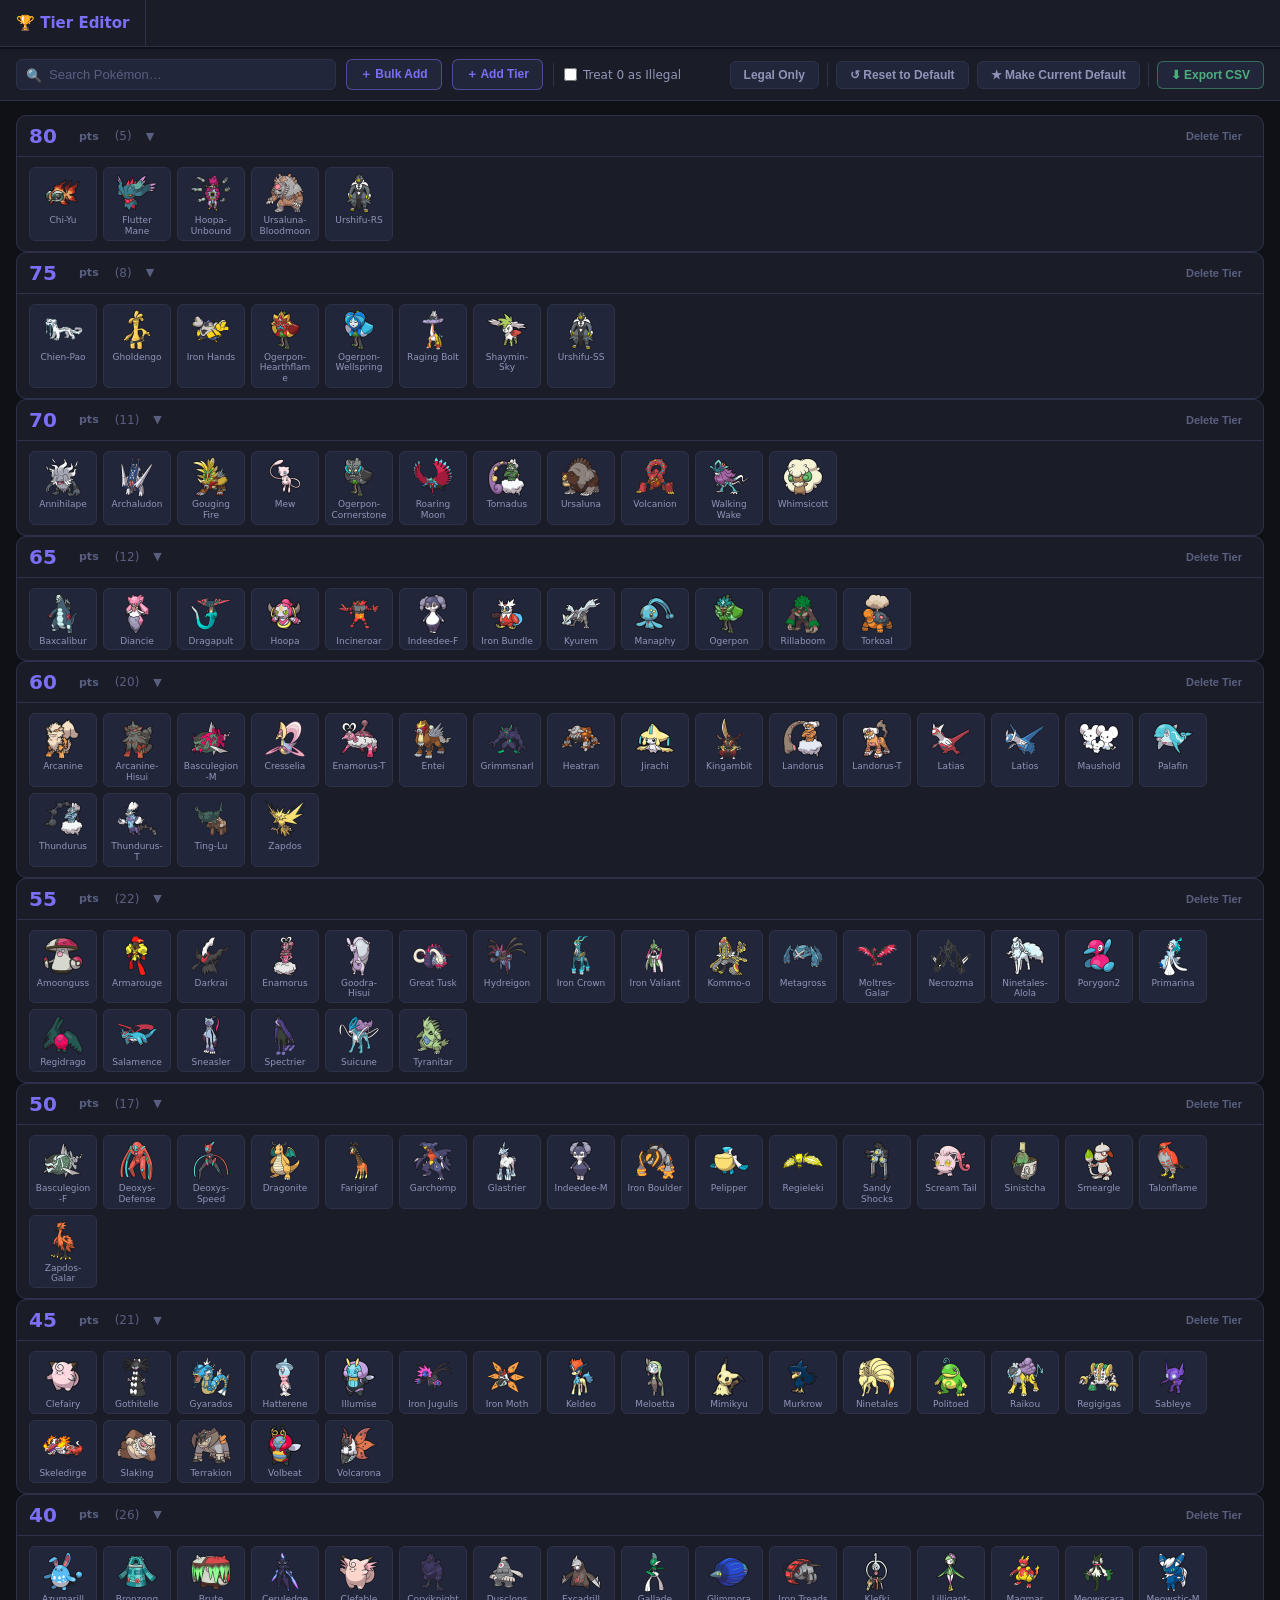
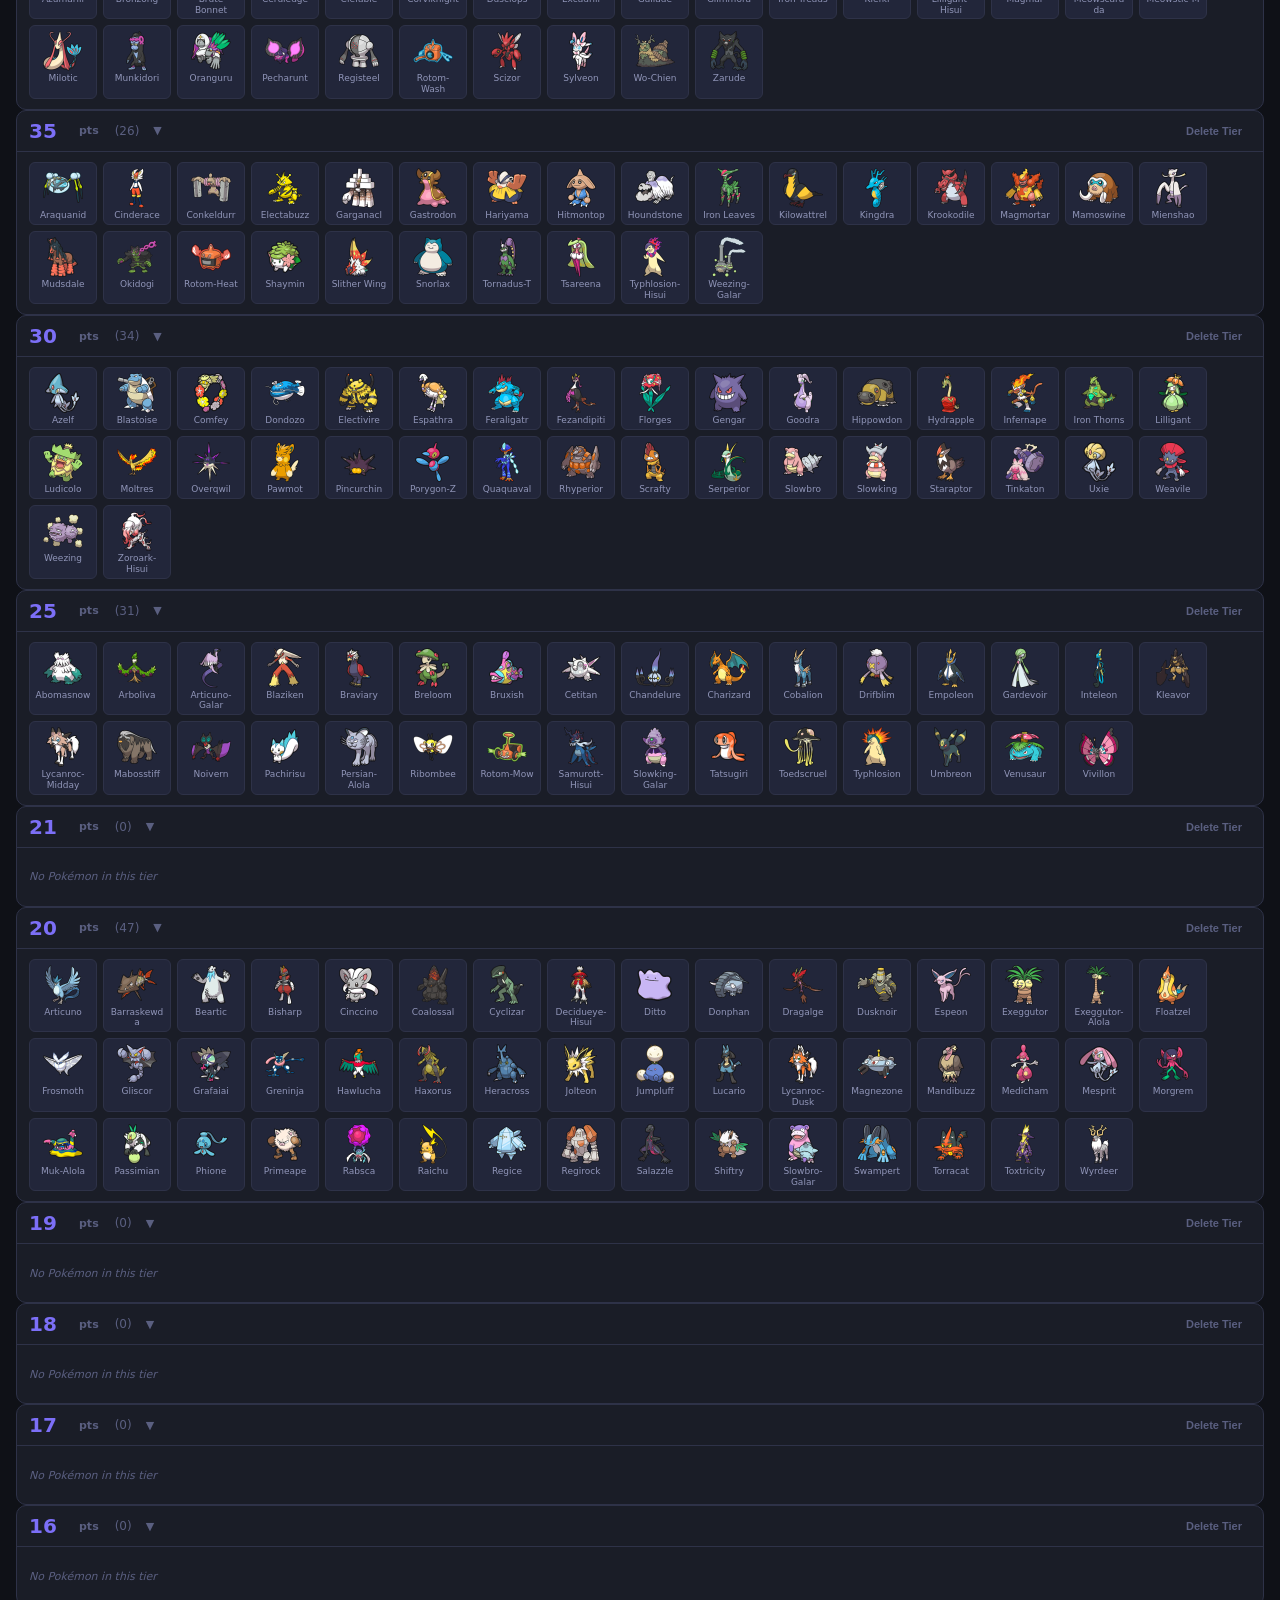
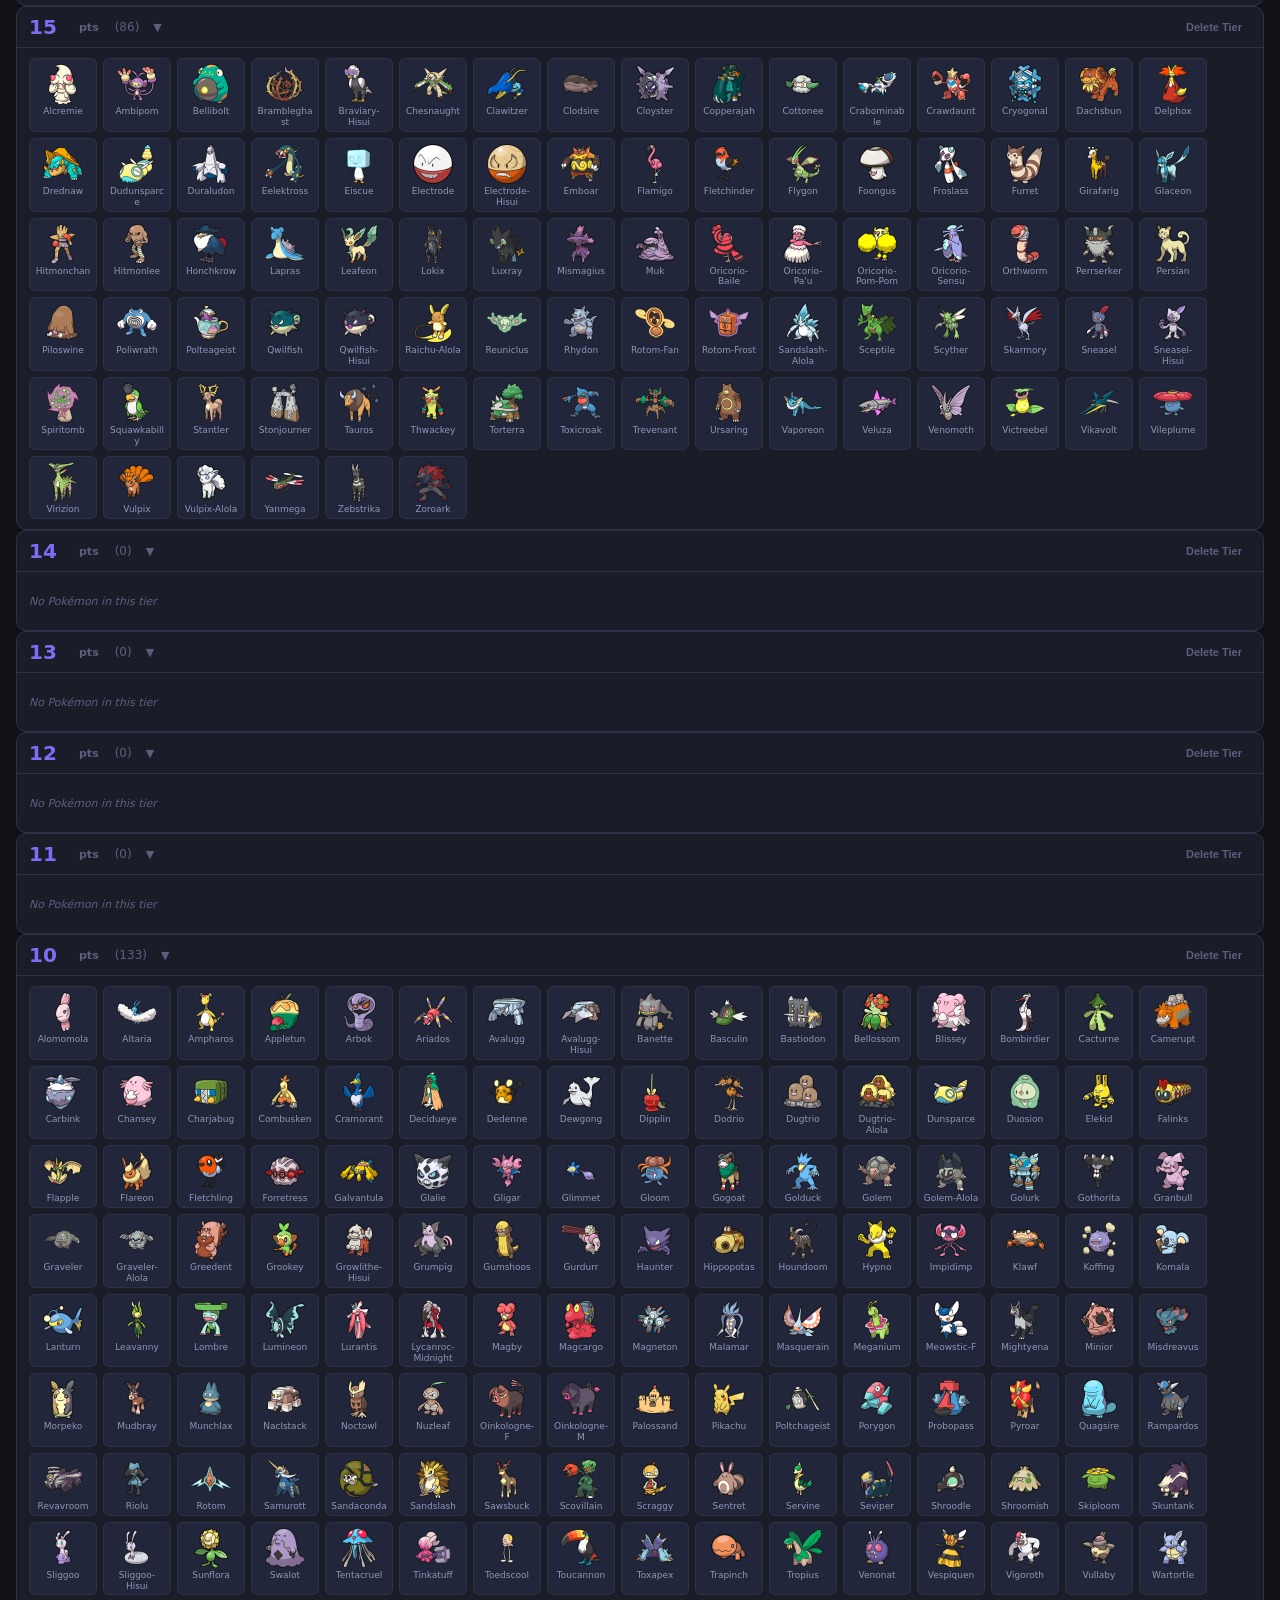
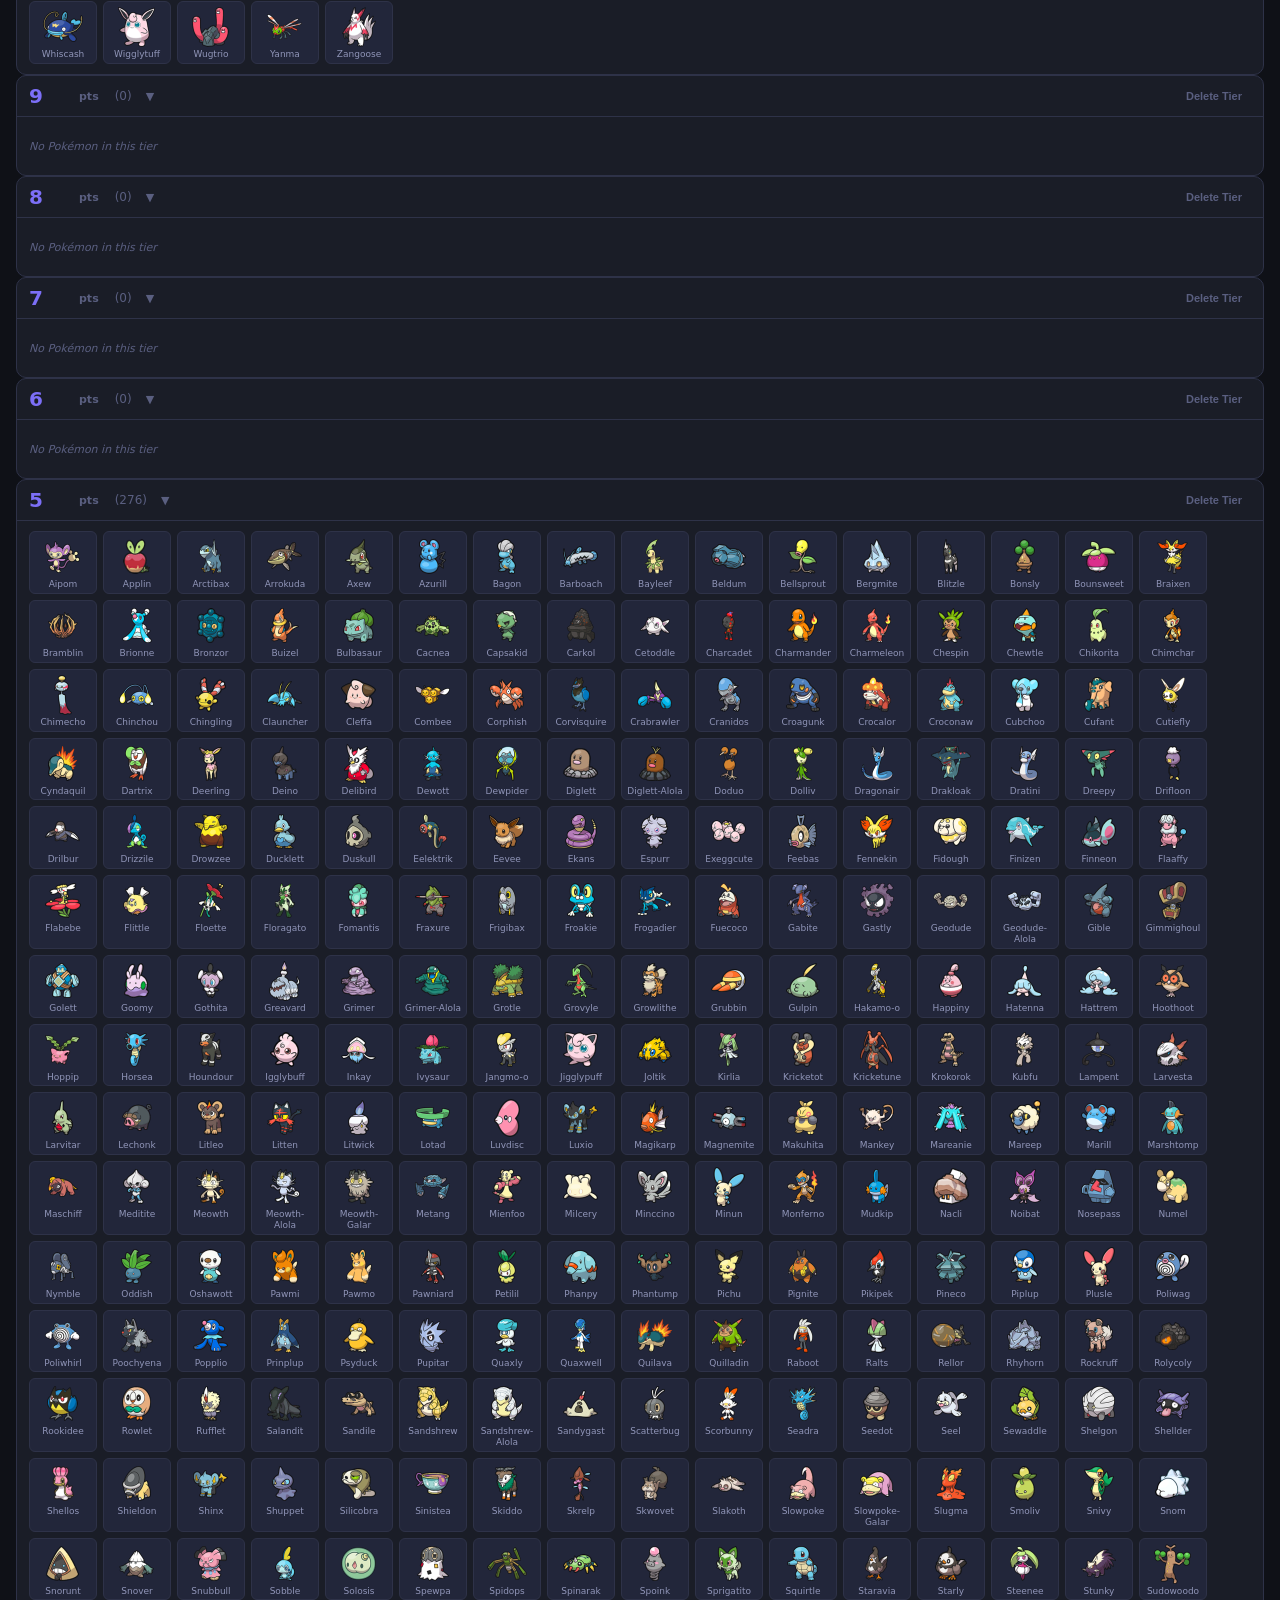
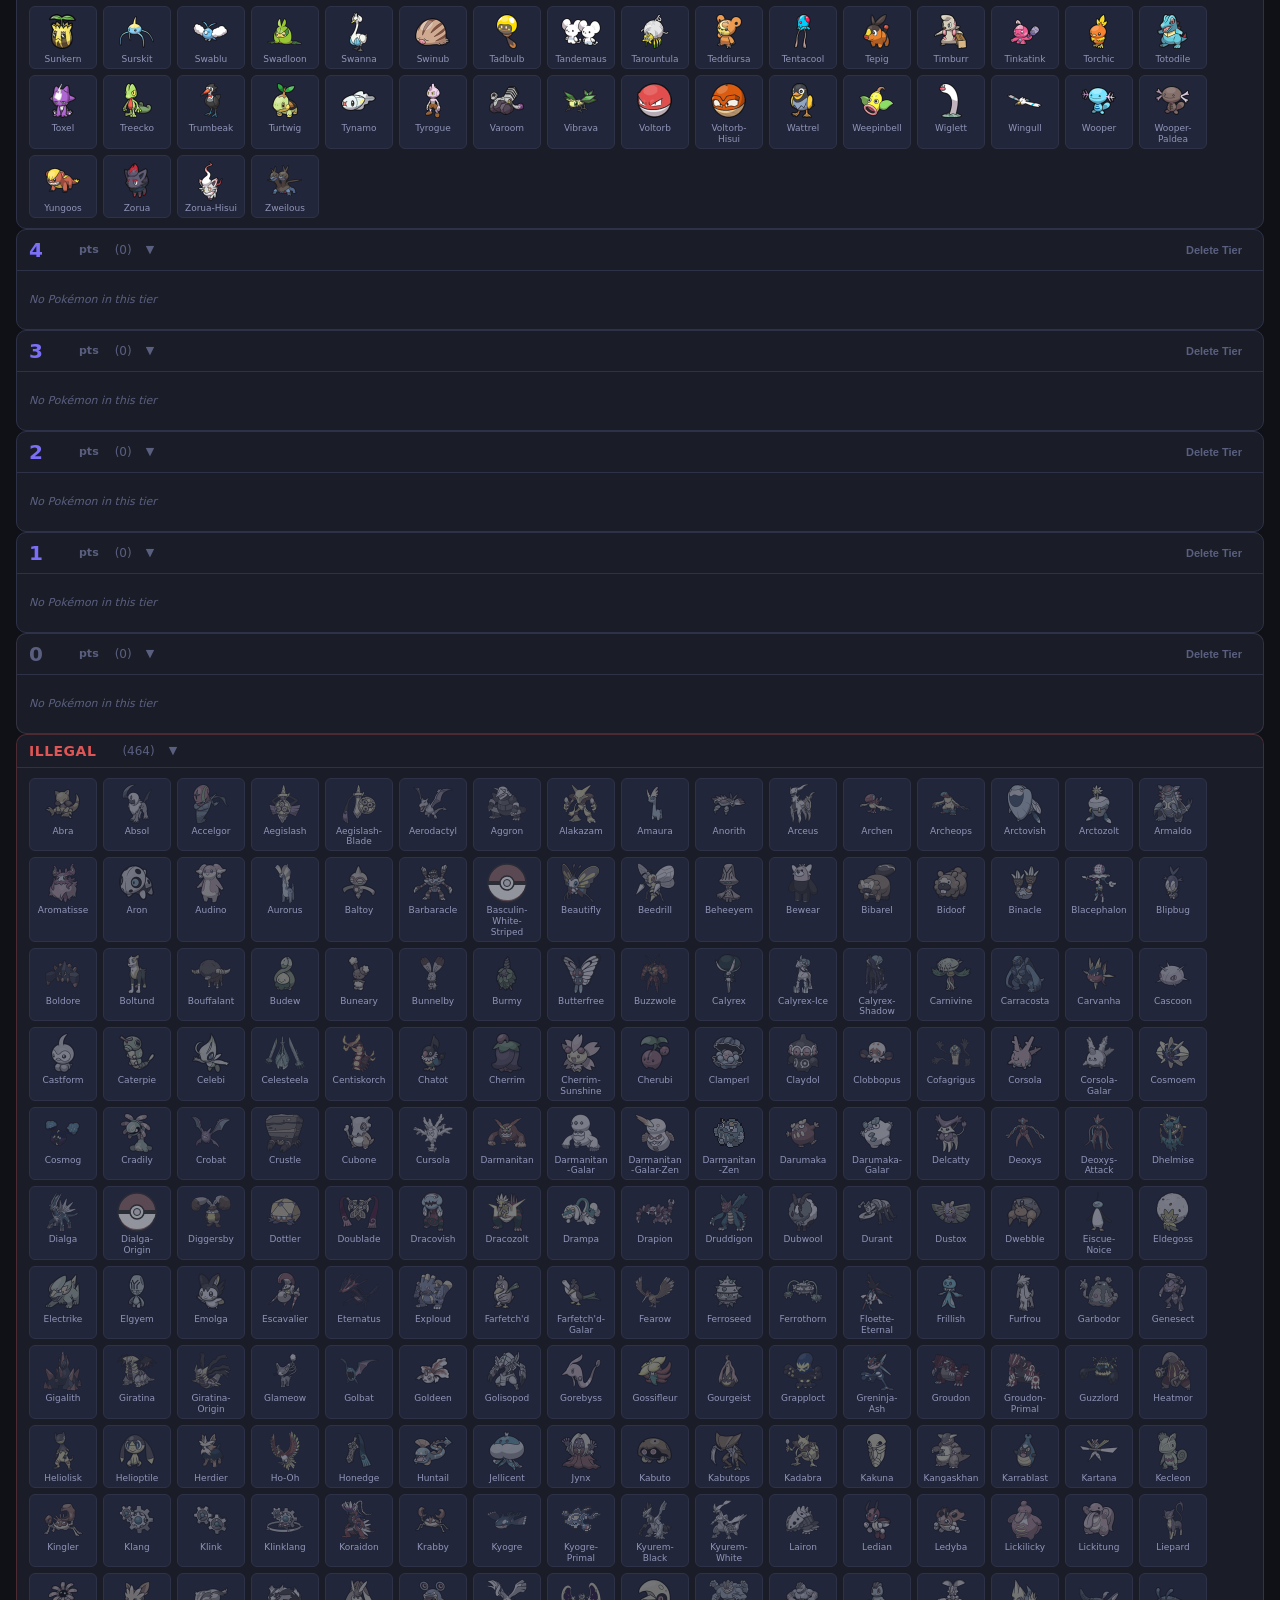
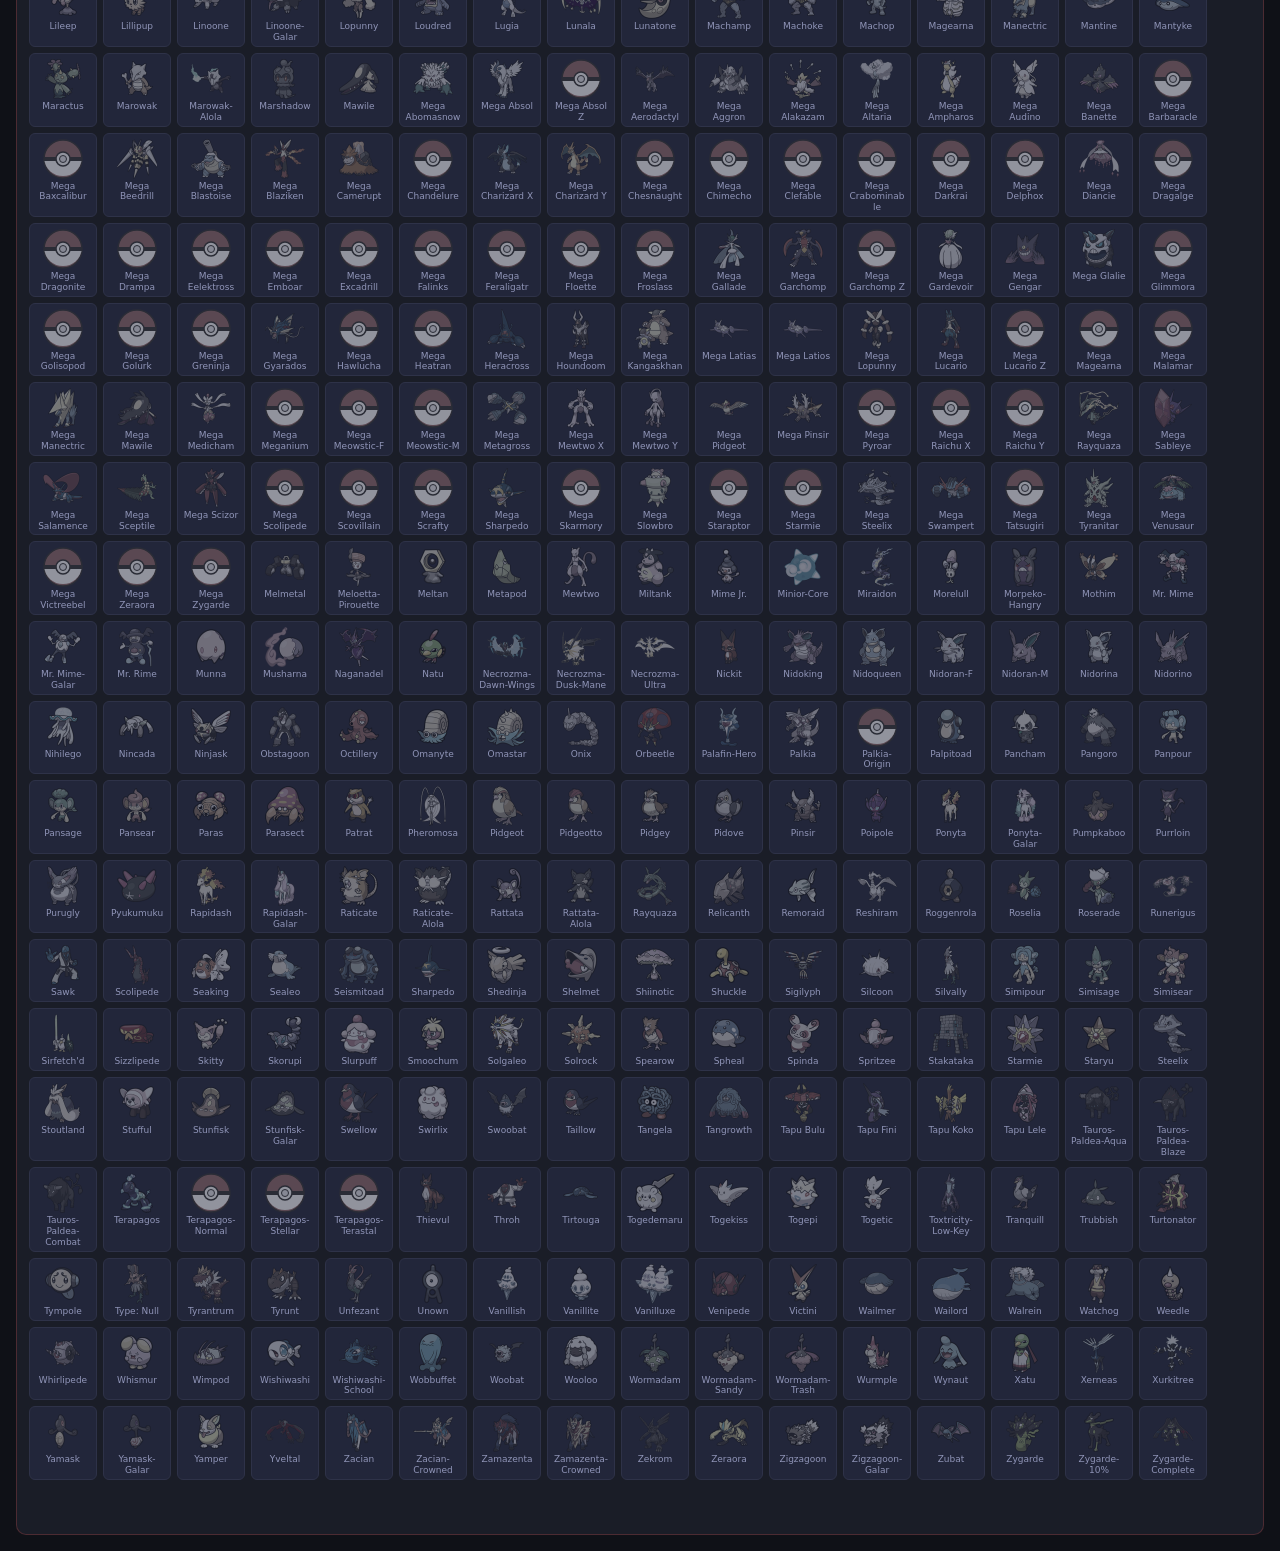
==== tier_editor.html @ ae54027b "Add files via upload" ====
<!DOCTYPE html>
<html lang="en">
<head>
<meta charset="UTF-8">
<meta name="viewport" content="width=device-width, initial-scale=1.0">
<title>Tier Editor</title>
<style>
:root {
  --bg:#0f1117; --bg2:#1a1d27; --bg3:#22263a; --border:#2e3248;
  --text:#e8eaf6; --text2:#9095b8; --text3:#5a5f80;
  --accent:#7c6ff7; --red:#e05555; --green:#4caf7d; --yellow:#f0c060;
}
* { box-sizing: border-box; margin: 0; padding: 0; }
body { font-family: 'Segoe UI', system-ui, sans-serif; background: var(--bg); color: var(--text); min-height: 100vh; font-size: 13px; }

::-webkit-scrollbar { width: 6px; height: 6px; }
::-webkit-scrollbar-track { background: transparent; }
::-webkit-scrollbar-thumb { background: var(--border); border-radius: 3px; }

/* ── NAV ── */
nav {
  background: var(--bg2); border-bottom: 1px solid var(--border);
  display: flex; align-items: center; padding: 0 1rem;
  position: sticky; top: 0; z-index: 100;
}
.nav-logo {
  font-size: 15px; font-weight: 700; color: var(--accent);
  padding: 14px 16px 14px 0; margin-right: 8px;
  border-right: 1px solid var(--border); white-space: nowrap;
}

/* ── TOOLBAR ── */
.toolbar {
  background: var(--bg2); border-bottom: 1px solid var(--border);
  padding: 10px 16px; display: flex; align-items: center;
  gap: 10px; flex-wrap: wrap; position: sticky; top: 49px; z-index: 90;
}
.toolbar-search {
  position: relative; flex: 1; min-width: 180px; max-width: 320px;
}
.toolbar-search input {
  width: 100%; background: var(--bg3); border: 1px solid var(--border);
  border-radius: 6px; padding: 7px 32px 7px 32px;
  color: var(--text); font-size: 13px; outline: none;
}
.toolbar-search input:focus { border-color: var(--accent); }
.toolbar-search input::placeholder { color: var(--text3); }
.toolbar-search .si { position: absolute; left: 10px; top: 50%; transform: translateY(-50%); color: var(--text3); pointer-events: none; }
.toolbar-search .sc { position: absolute; right: 8px; top: 50%; transform: translateY(-50%); background: none; border: none; color: var(--text3); cursor: pointer; font-size: 14px; padding: 0; line-height: 1; display: none; }
.toolbar-search .sc.visible { display: block; }
.toolbar-search .sc:hover { color: var(--text); }

.tbtn {
  background: var(--bg3); border: 1px solid var(--border); border-radius: 6px;
  color: var(--text2); cursor: pointer; font-size: 12px; font-weight: 600;
  padding: 6px 13px; white-space: nowrap; transition: color 0.15s, border-color 0.15s, background 0.15s;
}
.tbtn:hover { color: var(--text); border-color: var(--accent); }
.tbtn.accent { border-color: rgba(124,111,247,0.5); color: var(--accent); }
.tbtn.accent:hover { background: rgba(124,111,247,0.1); }
.tbtn.green-btn { border-color: rgba(76,175,125,0.5); color: var(--green); }
.tbtn.green-btn:hover { background: rgba(76,175,125,0.1); }
.tbtn.active { background: rgba(124,111,247,0.15); border-color: var(--accent); color: var(--accent); }
.tbtn.danger-btn { border-color: rgba(224,85,85,0.4); color: var(--red); }
.tbtn.danger-btn:hover { background: rgba(224,85,85,0.1); }

.toolbar-sep { width: 1px; height: 24px; background: var(--border); flex-shrink: 0; }
.toolbar-right { margin-left: auto; display: flex; gap: 8px; align-items: center; }

/* ── MAIN ── */
.main { padding: 16px; max-width: 1400px; margin: 0 auto; display: flex; flex-direction: column; gap: 6px; }

/* ── TIER LANE ── */
.tier-lane {
  background: var(--bg2); border: 1px solid var(--border);
  border-radius: 10px; overflow: hidden; transition: border-color 0.15s;
}
.tier-lane.drag-target { border-color: var(--accent); background: rgba(124,111,247,0.04); }
.tier-lane.illegal-lane { border-color: rgba(224,85,85,0.25); }
.tier-lane.zero-lane { border-color: rgba(90,83,102,0.4); }

.tier-header {
  display: flex; align-items: center; gap: 10px;
  padding: 8px 12px; border-bottom: 1px solid var(--border);
  cursor: pointer; user-select: none;
}
.tier-header:hover { background: rgba(255,255,255,0.02); }

.tier-pts { font-size: 20px; font-weight: 700; color: var(--accent); min-width: 40px; }
.tier-pts.illegal-pts { color: var(--red); font-size: 14px; font-weight: 700; letter-spacing: 0.5px; }
.tier-pts.zero-pts { color: var(--text3); }

.tier-label { font-size: 11px; color: var(--text3); font-weight: 600; }
.tier-count { font-size: 12px; color: var(--text3); margin-left: 6px; }
.tier-collapse-icon { font-size: 11px; color: var(--text3); margin-left: 4px; }
.tier-spacer { flex: 1; }

.tier-delete-wrap { display: flex; align-items: center; gap: 6px; }
.tier-delete-btn {
  background: none; border: 1px solid transparent; color: var(--text3); cursor: pointer;
  font-size: 11px; font-weight: 600; padding: 3px 8px; border-radius: 4px;
  transition: all 0.15s; white-space: nowrap;
}
.tier-delete-btn:hover { color: var(--red); border-color: rgba(224,85,85,0.4); }
.tier-delete-btn.confirming { color: var(--red); border-color: rgba(224,85,85,0.6); background: rgba(224,85,85,0.08); }
.tier-delete-cancel {
  background: none; border: 1px solid var(--border); border-radius: 4px;
  color: var(--text3); cursor: pointer; font-size: 11px; font-weight: 600;
  padding: 3px 8px; transition: all 0.15s;
}
.tier-delete-cancel:hover { color: var(--text); }

.tier-body {
  display: flex; flex-wrap: wrap; gap: 6px;
  padding: 10px 12px; min-height: 58px;
}
.tier-body.collapsed { display: none; }
.tier-body.empty-body { align-items: center; }
.tier-empty-msg { font-size: 11px; color: var(--text3); font-style: italic; }
.tier-drop-zone {
  flex: 1; min-width: 60px; min-height: 38px;
  border: 2px dashed transparent; border-radius: 6px; transition: border-color 0.15s;
}
.tier-lane.drag-target .tier-drop-zone { border-color: rgba(124,111,247,0.4); }

/* ── POKEMON CARD ── */
.pmon {
  display: flex; flex-direction: column; align-items: center;
  background: var(--bg3); border: 1px solid var(--border); border-radius: 6px;
  padding: 5px 5px 3px; width: 68px; cursor: grab;
  transition: border-color 0.15s, opacity 0.15s, box-shadow 0.15s, background 0.15s;
  position: relative; user-select: none;
}
.pmon:hover { border-color: var(--accent); }
.pmon.dragging { opacity: 0.35; cursor: grabbing; }
.pmon.search-dim { opacity: 0.18; }
.pmon.search-match { border-color: var(--accent); box-shadow: 0 0 0 1px rgba(124,111,247,0.4); }
.pmon.illegal-card img { opacity: 0.4; filter: grayscale(70%); }
.pmon img { width: 40px; height: 40px; image-rendering: pixelated; pointer-events: none; display: block; }
.pmon-name { font-size: 9px; color: var(--text2); text-align: center; margin-top: 2px; line-height: 1.2; word-break: break-word; pointer-events: none; }

/* ── DELTA HIGHLIGHTING (matches Draft Builder weakness/resistance style) ── */
/* Raised above default */
.pmon.delta-up {
  border-color: rgba(76,175,125,0.5);
  background: rgba(76,175,125,0.08);
  box-shadow: 0 0 0 1px rgba(76,175,125,0.2);
}
.pmon.delta-up .pmon-name { color: var(--green); }
/* Lowered below default */
.pmon.delta-down {
  border-color: rgba(224,85,85,0.5);
  background: rgba(224,85,85,0.08);
  box-shadow: 0 0 0 1px rgba(224,85,85,0.2);
}
.pmon.delta-down .pmon-name { color: var(--red); }
/* Pinned / double-click — takes priority over delta */
.pmon.pinned {
  border-color: rgba(240,192,96,0.7) !important;
  background: rgba(240,192,96,0.1) !important;
  box-shadow: 0 0 0 1px rgba(240,192,96,0.35) !important;
}
.pmon.pinned .pmon-name { color: var(--yellow) !important; }

/* ── MODALS ── */
.modal-overlay {
  position: fixed; inset: 0; background: rgba(0,0,0,0.6); z-index: 2000;
  display: flex; align-items: center; justify-content: center; padding: 16px;
}
.modal-overlay.hidden { display: none; }
.modal-box {
  background: var(--bg2); border: 1px solid var(--border); border-radius: 10px;
  padding: 20px; width: 100%; max-width: 480px; display: flex; flex-direction: column; gap: 14px;
}
.modal-title { font-size: 15px; font-weight: 700; color: var(--text); }
.modal-sub { font-size: 12px; color: var(--text2); line-height: 1.6; }
.modal-sub code { color: var(--accent); background: var(--bg3); padding: 1px 5px; border-radius: 3px; font-size: 11px; }
.modal-input {
  background: var(--bg3); border: 1px solid var(--border); border-radius: 6px;
  color: var(--text); padding: 8px 12px; font-size: 13px; width: 100%; outline: none;
}
.modal-input:focus { border-color: var(--accent); }
.modal-input::placeholder { color: var(--text3); }
.modal-textarea {
  background: var(--bg3); border: 1px solid var(--border); border-radius: 6px;
  color: var(--text); padding: 10px 12px; font-size: 12px; font-family: monospace;
  width: 100%; min-height: 200px; resize: vertical; outline: none; line-height: 1.7;
}
.modal-textarea:focus { border-color: var(--accent); }
.modal-textarea::placeholder { color: var(--text3); }
.modal-btn-row { display: flex; gap: 8px; justify-content: flex-end; }
.modal-btn {
  padding: 7px 18px; border-radius: 6px; font-size: 13px; font-weight: 600;
  cursor: pointer; border: 1px solid var(--border); background: var(--bg3); color: var(--text2);
}
.modal-btn:hover { color: var(--text); border-color: var(--accent); }
.modal-btn.primary { background: var(--accent); color: #fff; border-color: var(--accent); }
.modal-btn.primary:hover { opacity: 0.85; }
.modal-btn.danger { border-color: rgba(224,85,85,0.5); color: var(--red); }
.modal-btn.danger:hover { background: rgba(224,85,85,0.1); }
.modal-field-row { display: flex; gap: 10px; align-items: center; }
.modal-field-label { font-size: 12px; color: var(--text2); white-space: nowrap; flex-shrink: 0; }
.modal-pts-input { width: 80px !important; flex: none !important; text-align: center; }

/* ── CONFIRM MODAL ── */
.confirm-msg { font-size: 13px; color: var(--text2); line-height: 1.5; }

/* ── TOAST ── */
.toast-wrap { position: fixed; bottom: 20px; right: 20px; z-index: 3000; display: flex; flex-direction: column; gap: 6px; pointer-events: none; }
.toast { background: var(--bg2); border: 1px solid var(--border); border-radius: 8px; padding: 9px 14px; font-size: 12px; color: var(--text); box-shadow: 0 4px 16px rgba(0,0,0,0.4); opacity: 0; transform: translateY(6px); transition: opacity 0.2s, transform 0.2s; }
.toast.show { opacity: 1; transform: translateY(0); }
.toast.ok  { border-color: rgba(76,175,125,0.5);  color: var(--green);  }
.toast.warn{ border-color: rgba(240,192,96,0.5);  color: var(--yellow); }
.toast.err { border-color: rgba(224,85,85,0.5);   color: var(--red);    }
</style>
</head>
<body>

<nav>
  <div class="nav-logo">🏆 Tier Editor</div>
</nav>

<div class="toolbar">
  <div class="toolbar-search">
    <span class="si">🔍</span>
    <input type="text" id="search-input" placeholder="Search Pokémon…" oninput="onSearch()" onkeydown="if(event.key==='Escape')clearSearch()">
    <button class="sc" id="search-clear" onclick="clearSearch()">✕</button>
  </div>

  <button class="tbtn accent" onclick="openBulkModal()">＋ Bulk Add</button>
  <button class="tbtn accent" onclick="openAddTierModal()">＋ Add Tier</button>

  <div class="toolbar-sep"></div>

  <label style="display:flex;align-items:center;gap:6px;font-size:12px;color:var(--text2);cursor:pointer;white-space:nowrap;">
    <input type="checkbox" id="toggle-zero-illegal" onchange="onToggleZeroIllegal()" style="accent-color:var(--accent)">
    Treat 0 as Illegal
  </label>

  <div class="toolbar-right">
    <button class="tbtn" id="legal-only-btn" onclick="onToggleLegalOnly()">Legal Only</button>
    <div class="toolbar-sep"></div>
    <button class="tbtn" onclick="openResetModal()">↺ Reset to Default</button>
    <button class="tbtn" onclick="openMakeDefaultModal()">★ Make Current Default</button>
    <div class="toolbar-sep"></div>
    <button class="tbtn green-btn" onclick="exportCSV()">⬇ Export CSV</button>
  </div>
</div>

<div class="main">
  <div id="tiers-container"></div>
</div>

<!-- ── BULK ADD MODAL ── -->
<div class="modal-overlay hidden" id="bulk-modal" onclick="if(event.target===this)closeBulkModal()">
  <div class="modal-box" onclick="event.stopPropagation()" style="max-width:540px">
    <div class="modal-title">Bulk Add Pokémon</div>
    <div class="modal-sub">
      Accepts two formats, one per line:<br>
      • <code>Pokémon Name</code> or <code>Pokémon Name 10</code> — name with optional inline point value<br>
      • <code>#,Pokémon,Points</code> — CSV export format (paste a full export directly)<br>
      Lines without an inline value use the default points field. <code>N/A</code> is treated as Illegal.
      Missing tiers are created automatically.
    </div>
    <textarea class="modal-textarea" id="bulk-textarea"
      placeholder="Garchomp&#10;Dragapult 15&#10;Flutter Mane 20&#10;&#10;— or paste CSV rows —&#10;&quot;150&quot;,&quot;Mewtwo&quot;,&quot;20&quot;"
      spellcheck="false"></textarea>
    <div class="modal-field-row">
      <span class="modal-field-label">Default points:</span>
      <input class="modal-input modal-pts-input" type="number" id="bulk-default-pts" value="0" min="0" max="999">
    </div>
    <div class="modal-btn-row">
      <button class="modal-btn" onclick="closeBulkModal()">Cancel</button>
      <button class="modal-btn primary" onclick="applyBulk()">Add</button>
    </div>
  </div>
</div>

<!-- ── ADD TIER MODAL ── -->
<div class="modal-overlay hidden" id="addtier-modal" onclick="if(event.target===this)closeAddTierModal()">
  <div class="modal-box" onclick="event.stopPropagation()" style="max-width:360px">
    <div class="modal-title">Add Tier</div>
    <div class="modal-sub">Enter a point value. The new tier will be inserted in descending order.</div>
    <input class="modal-input" type="number" id="addtier-input" placeholder="e.g. 12" min="0" max="999"
      onkeydown="if(event.key==='Enter')confirmAddTier()">
    <div class="modal-btn-row">
      <button class="modal-btn" onclick="closeAddTierModal()">Cancel</button>
      <button class="modal-btn primary" onclick="confirmAddTier()">Add</button>
    </div>
  </div>
</div>

<!-- ── RESET CONFIRM MODAL ── -->
<div class="modal-overlay hidden" id="reset-modal" onclick="if(event.target===this)closeResetModal()">
  <div class="modal-box" onclick="event.stopPropagation()" style="max-width:400px">
    <div class="modal-title">Reset to Default?</div>
    <div class="confirm-msg">All current tier assignments will be discarded and replaced with the values from <strong>pokemon.json</strong>. The tier list will also reset to 0–21. This cannot be undone.</div>
    <div class="modal-btn-row">
      <button class="modal-btn" onclick="closeResetModal()">Cancel</button>
      <button class="modal-btn danger" onclick="confirmReset()">Reset</button>
    </div>
  </div>
</div>

<!-- ── MAKE DEFAULT CONFIRM MODAL ── -->
<div class="modal-overlay hidden" id="makedefault-modal" onclick="if(event.target===this)closeMakeDefaultModal()">
  <div class="modal-box" onclick="event.stopPropagation()" style="max-width:420px">
    <div class="modal-title">Make Current Tiers Default?</div>
    <div class="confirm-msg">The current tier assignments will be saved as the new baseline for this session. "Reset to Default" will restore to this state going forward. (This does not modify <strong>pokemon.json</strong> — use Export CSV + <strong>update_pokemon.py</strong> for that.)</div>
    <div class="modal-btn-row">
      <button class="modal-btn" onclick="closeMakeDefaultModal()">Cancel</button>
      <button class="modal-btn primary" onclick="confirmMakeDefault()">Save as Default</button>
    </div>
  </div>
</div>

<div class="toast-wrap" id="toast-wrap"></div>

<script>
// ── CONSTANTS ──────────────────────────────────────────────────────────────────
const POKEBALL_FALLBACK = "data:image/svg+xml,%3Csvg xmlns='http://www.w3.org/2000/svg' viewBox='0 0 40 40'%3E%3Ccircle cx='20' cy='20' r='19' fill='%23e05555' stroke='%23333' stroke-width='1.5'/%3E%3Cpath d='M1.1 20 A19 19 0 0 0 38.9 20 Z' fill='%23fff'/%3E%3Crect x='1' y='18' width='38' height='4' fill='%23333'/%3E%3Ccircle cx='20' cy='20' r='7' fill='%23fff' stroke='%23333' stroke-width='1.5'/%3E%3Ccircle cx='20' cy='20' r='3.5' fill='%23e8eaf6' stroke='%23333' stroke-width='1'/%3E%3C/svg%3E";
const DEFAULT_TIER_RANGE = [21,20,19,18,17,16,15,14,13,12,11,10,9,8,7,6,5,4,3,2,1,0];

// ── STATE ──────────────────────────────────────────────────────────────────────
let allPokemon    = [];   // raw from pokemon.json
let nameIndex     = {};   // lowercase name → mon
let aliasIndex    = {};   // lowercase alias → mon
let idIndex       = {};   // id string → mon

let assignments   = {};   // id → 'illegal' | number  (current working state)
let defaultAssign = {};   // id → 'illegal' | number  (baseline, starts from pokemon.json, updatable)
let tiers         = [];   // numeric values, sorted desc
let collapsed     = new Set();
let pinnedIds     = new Set();  // double-clicked pokemon ids

let zeroAsIllegal = false;
let legalOnly     = false;
let searchQ       = '';
let dragItem      = null;

// ── URL HELPERS ────────────────────────────────────────────────────────────────
function localId(id) {
  const m = id.match(/^(\d+)(.*)$/);
  if (!m) return id;
  const num = parseInt(m[1]);
  return (num >= 1000 ? String(num) : String(num).padStart(3, '0')) + m[2];
}
function iconUrl(mon) { return './icons/' + localId(mon.id) + '.png'; }

// ── INIT ───────────────────────────────────────────────────────────────────────
async function init() {
  const res  = await fetch('./pokemon.json');
  const data = await res.json();
  allPokemon = Array.isArray(data) ? data : data.pokemon;

  allPokemon.forEach(p => {
    nameIndex[p.name.toLowerCase()] = p;
    idIndex[p.id] = p;
    if (p.aliases) p.aliases.forEach(a => { aliasIndex[a.toLowerCase()] = p; });
  });

  tiers = [...DEFAULT_TIER_RANGE];

  // Seed assignments and default from pokemon.json
  allPokemon.forEach(p => {
    let val;
    if (!p.legal) {
      val = 'illegal';
    } else {
      val = (p.points == null) ? 0 : p.points;
      if (typeof val === 'number' && !tiers.includes(val)) {
        tiers.push(val);
        sortTiers();
      }
    }
    assignments[p.id]   = val;
    defaultAssign[p.id] = val;
  });

  render();
}

function sortTiers() { tiers.sort((a, b) => b - a); }

// ── DELTA HELPER ──────────────────────────────────────────────────────────────
// Returns 'up', 'down', or null compared to defaultAssign
function getDelta(id) {
  const cur = assignments[id];
  const def = defaultAssign[id];
  // Treat illegal as -1 for comparison purposes
  const numCur = cur === 'illegal' ? -1 : Number(cur);
  const numDef = def === 'illegal' ? -1 : Number(def);
  if (numCur > numDef) return 'up';
  if (numCur < numDef) return 'down';
  return null;
}

// ── RENDER ─────────────────────────────────────────────────────────────────────
function render() {
  const container = document.getElementById('tiers-container');
  container.innerHTML = '';

  const tierKeys = [...tiers, 'illegal'];

  tierKeys.forEach(key => {
    const isIllegal = key === 'illegal';
    const isZero    = key === 0;

    if (legalOnly && isIllegal) return;
    if (zeroAsIllegal && isZero) return;

    let mons = allPokemon.filter(p => {
      const a = assignments[p.id];
      if (isIllegal) return zeroAsIllegal ? (a === 'illegal' || a === 0) : a === 'illegal';
      return a === key;
    });

    const lane = document.createElement('div');
    lane.className = 'tier-lane' +
      (isIllegal ? ' illegal-lane' : '') +
      (!isIllegal && isZero && !zeroAsIllegal ? ' zero-lane' : '');
    lane.dataset.tier = isIllegal ? 'illegal' : String(key);

    // ── Header ──
    const header = document.createElement('div');
    header.className = 'tier-header';
    header.onclick = e => { if (!e.target.closest('.tier-delete-wrap')) toggleCollapse(key); };

    const ptsEl = document.createElement('div');
    ptsEl.className = 'tier-pts' + (isIllegal ? ' illegal-pts' : (isZero ? ' zero-pts' : ''));
    ptsEl.textContent = isIllegal ? 'ILLEGAL' : String(key);
    header.appendChild(ptsEl);

    const lbl = document.createElement('div');
    lbl.className = 'tier-label';
    lbl.textContent = isIllegal ? '' : 'pts';
    header.appendChild(lbl);

    const cnt = document.createElement('div');
    cnt.className = 'tier-count';
    cnt.textContent = `(${mons.length})`;
    header.appendChild(cnt);

    const colIcon = document.createElement('span');
    colIcon.className = 'tier-collapse-icon';
    colIcon.textContent = collapsed.has(key) ? '▶' : '▼';
    header.appendChild(colIcon);

    header.appendChild(Object.assign(document.createElement('div'), { className: 'tier-spacer' }));

    if (!isIllegal) {
      const delWrap = document.createElement('div');
      delWrap.className = 'tier-delete-wrap';

      const cancelBtn = document.createElement('button');
      cancelBtn.className = 'tier-delete-cancel';
      cancelBtn.textContent = 'Cancel';
      cancelBtn.style.display = 'none';

      const delBtn = document.createElement('button');
      delBtn.className = 'tier-delete-btn';
      delBtn.textContent = 'Delete Tier';
      delBtn.dataset.confirming = 'false';

      delBtn.onclick = e => {
        e.stopPropagation();
        if (delBtn.dataset.confirming === 'true') {
          deleteTier(key);
        } else {
          delBtn.dataset.confirming = 'true';
          delBtn.textContent = 'Are you sure?';
          delBtn.classList.add('confirming');
          cancelBtn.style.display = 'inline-block';
        }
      };
      cancelBtn.onclick = e => {
        e.stopPropagation();
        delBtn.dataset.confirming = 'false';
        delBtn.textContent = 'Delete Tier';
        delBtn.classList.remove('confirming');
        cancelBtn.style.display = 'none';
      };

      delWrap.appendChild(cancelBtn);
      delWrap.appendChild(delBtn);
      header.appendChild(delWrap);
    }

    lane.appendChild(header);

    // ── Body ──
    const body = document.createElement('div');
    body.className = 'tier-body' +
      (collapsed.has(key) ? ' collapsed' : '') +
      (mons.length === 0 ? ' empty-body' : '');
    body.dataset.tier = isIllegal ? 'illegal' : String(key);

    if (mons.length === 0 && !collapsed.has(key)) {
      const msg = document.createElement('span');
      msg.className = 'tier-empty-msg';
      msg.textContent = 'No Pokémon in this tier';
      body.appendChild(msg);
    }

    mons.sort((a, b) => a.name.localeCompare(b.name));
    mons.forEach(p => body.appendChild(makeCard(p, key)));

    const dz = document.createElement('div');
    dz.className = 'tier-drop-zone';
    body.appendChild(dz);

    lane.appendChild(body);

    // ── Drag-over ──
    lane.addEventListener('dragover', e => {
      if (!dragItem) return;
      e.preventDefault();
      document.querySelectorAll('.tier-lane').forEach(l => l.classList.remove('drag-target'));
      lane.classList.add('drag-target');
    });
    lane.addEventListener('dragleave', e => {
      if (!lane.contains(e.relatedTarget)) lane.classList.remove('drag-target');
    });
    lane.addEventListener('drop', e => {
      e.preventDefault();
      lane.classList.remove('drag-target');
      if (!dragItem) return;
      const toTier = lane.dataset.tier === 'illegal' ? 'illegal' : Number(lane.dataset.tier);
      if (dragItem.fromTier !== toTier) {
        assignments[dragItem.id] = toTier;
        render();
      }
    });

    container.appendChild(lane);
  });

  applySearch();
}

function makeCard(p, tierKey) {
  const isIllegal = tierKey === 'illegal';
  const delta     = getDelta(p.id);
  const isPinned  = pinnedIds.has(p.id);

  let cls = 'pmon';
  if (isIllegal) cls += ' illegal-card';
  // Delta classes applied first; pinned overrides via CSS !important
  if (!isPinned && delta === 'up')   cls += ' delta-up';
  if (!isPinned && delta === 'down') cls += ' delta-down';
  if (isPinned)                      cls += ' pinned';

  const card = document.createElement('div');
  card.className = cls;
  card.draggable = true;
  card.dataset.id = p.id;
  card.title = p.name;

  const img = document.createElement('img');
  img.src = iconUrl(p);
  img.alt = p.name;
  img.onerror = function() {
    this.onerror = null;
    this.src = POKEBALL_FALLBACK;
    this.style.opacity = '0.5';
  };
  card.appendChild(img);

  const nameEl = document.createElement('div');
  nameEl.className = 'pmon-name';
  nameEl.textContent = p.name;
  card.appendChild(nameEl);

  // Double-click to pin/unpin
  card.addEventListener('dblclick', e => {
    e.preventDefault();
    if (pinnedIds.has(p.id)) pinnedIds.delete(p.id);
    else pinnedIds.add(p.id);
    // Update just this card's classes without full re-render
    const d = getDelta(p.id);
    const pinned = pinnedIds.has(p.id);
    card.classList.remove('delta-up', 'delta-down', 'pinned');
    if (!pinned && d === 'up')   card.classList.add('delta-up');
    if (!pinned && d === 'down') card.classList.add('delta-down');
    if (pinned)                  card.classList.add('pinned');
    nameEl.style.color = '';  // let CSS handle it
  });

  // Drag
  card.addEventListener('dragstart', e => {
    dragItem = { id: p.id, fromTier: tierKey };
    e.dataTransfer.effectAllowed = 'move';
    requestAnimationFrame(() => card.classList.add('dragging'));
  });
  card.addEventListener('dragend', () => {
    card.classList.remove('dragging');
    document.querySelectorAll('.tier-lane').forEach(l => l.classList.remove('drag-target'));
    dragItem = null;
  });

  return card;
}

// ── COLLAPSE ───────────────────────────────────────────────────────────────────
function toggleCollapse(key) {
  collapsed.has(key) ? collapsed.delete(key) : collapsed.add(key);
  render();
}

// ── DELETE TIER ────────────────────────────────────────────────────────────────
function deleteTier(key) {
  allPokemon.forEach(p => { if (assignments[p.id] === key) assignments[p.id] = 'illegal'; });
  tiers = tiers.filter(t => t !== key);
  showToast(`Tier ${key} deleted — Pokémon moved to Illegal.`, 'warn');
  render();
}

// ── ADD TIER ───────────────────────────────────────────────────────────────────
function openAddTierModal() {
  document.getElementById('addtier-input').value = '';
  document.getElementById('addtier-modal').classList.remove('hidden');
  setTimeout(() => document.getElementById('addtier-input').focus(), 50);
}
function closeAddTierModal() { document.getElementById('addtier-modal').classList.add('hidden'); }
function confirmAddTier() {
  const val = parseInt(document.getElementById('addtier-input').value);
  if (isNaN(val) || val < 0) { showToast('Please enter a valid non-negative number.', 'err'); return; }
  if (tiers.includes(val)) { showToast(`Tier ${val} already exists.`, 'warn'); closeAddTierModal(); return; }
  tiers.push(val); sortTiers();
  closeAddTierModal();
  showToast(`Tier ${val} added.`, 'ok');
  render();
}

// ── BULK ADD ───────────────────────────────────────────────────────────────────
function openBulkModal() {
  document.getElementById('bulk-textarea').value = '';
  document.getElementById('bulk-modal').classList.remove('hidden');
  setTimeout(() => document.getElementById('bulk-textarea').focus(), 50);
}
function closeBulkModal() { document.getElementById('bulk-modal').classList.add('hidden'); }

function parseBulkLine(raw, defaultPts) {
  // Strip surrounding whitespace
  const line = raw.trim();
  if (!line) return null;

  // ── CSV format: 3+ comma-separated tokens (handles optional quotes) ──
  // Matches: "052-g","Meowth-Galar","5"  OR  052-g,Meowth-Galar,5
  const csvMatch = line.match(/^"?([^",]+)"?\s*,\s*"?([^",]+)"?\s*,\s*"?([^",]*)"?$/);
  if (csvMatch) {
    const csvName = csvMatch[2].trim();
    const csvPts  = csvMatch[3].trim();
    const mon = nameIndex[csvName.toLowerCase()] || aliasIndex[csvName.toLowerCase()];
    if (!mon) return { unrecognized: csvName };
    const pts = (csvPts.toUpperCase() === 'N/A' || csvPts === '') ? 'illegal' : (parseInt(csvPts) || 0);
    return { mon, pts };
  }

  // ── Plain name format with optional trailing number ──
  const parts = line.split(/\s+/);
  let pts = defaultPts;
  let nameParts = parts;

  if (parts.length >= 2) {
    const last = parts[parts.length - 1];
    const parsed = parseInt(last);
    if (!isNaN(parsed) && String(parsed) === last) {
      pts = parsed;
      nameParts = parts.slice(0, -1);
    }
  }

  // Handle N/A as name (edge case)
  const nameStr = nameParts.join(' ');
  if (nameStr.toUpperCase() === 'N/A') return null;

  const mon = nameIndex[nameStr.toLowerCase()] || aliasIndex[nameStr.toLowerCase()];
  if (!mon) return { unrecognized: nameStr };
  return { mon, pts };
}

function applyBulk() {
  const defaultPts = parseInt(document.getElementById('bulk-default-pts').value);
  const usePts = isNaN(defaultPts) ? 0 : defaultPts;
  const lines = document.getElementById('bulk-textarea').value.split('\n');

  // Skip header row if it looks like one
  const startIdx = (lines[0] || '').trim().match(/^"?#"?\s*,\s*"?pok/i) ? 1 : 0;

  let matched = 0;
  const unrecognized = [];

  lines.slice(startIdx).forEach(raw => {
    const result = parseBulkLine(raw, usePts);
    if (!result) return;
    if (result.unrecognized) { unrecognized.push(result.unrecognized); return; }

    const { mon, pts } = result;
    if (pts !== 'illegal' && !tiers.includes(pts)) { tiers.push(pts); sortTiers(); }
    assignments[mon.id] = pts;
    matched++;
  });

  closeBulkModal();
  render();

  if (matched > 0)             showToast(`${matched} Pokémon assigned.`, 'ok');
  if (unrecognized.length > 0) showToast(`${unrecognized.length} unrecognized: ${unrecognized.slice(0,3).join(', ')}${unrecognized.length > 3 ? '…' : ''}`, 'warn');
}

// ── RESET ──────────────────────────────────────────────────────────────────────
function openResetModal()  { document.getElementById('reset-modal').classList.remove('hidden'); }
function closeResetModal() { document.getElementById('reset-modal').classList.add('hidden'); }
function confirmReset() {
  // Restore assignments from the current default snapshot
  allPokemon.forEach(p => { assignments[p.id] = defaultAssign[p.id]; });
  tiers = [...DEFAULT_TIER_RANGE];
  // Add any tiers that appear in defaultAssign but are outside 0-21
  Object.values(defaultAssign).forEach(v => {
    if (typeof v === 'number' && !tiers.includes(v)) { tiers.push(v); }
  });
  sortTiers();
  pinnedIds.clear();
  closeResetModal();
  showToast('Reset to default assignments.', 'ok');
  render();
}

// ── MAKE DEFAULT ───────────────────────────────────────────────────────────────
function openMakeDefaultModal()  { document.getElementById('makedefault-modal').classList.remove('hidden'); }
function closeMakeDefaultModal() { document.getElementById('makedefault-modal').classList.add('hidden'); }
function confirmMakeDefault() {
  // Deep copy current assignments into defaultAssign
  allPokemon.forEach(p => { defaultAssign[p.id] = assignments[p.id]; });
  closeMakeDefaultModal();
  showToast('Current tiers saved as new default.', 'ok');
  render(); // refresh delta highlighting
}

// ── SEARCH ─────────────────────────────────────────────────────────────────────
function onSearch() {
  searchQ = document.getElementById('search-input').value.trim().toLowerCase();
  document.getElementById('search-clear').classList.toggle('visible', searchQ.length > 0);
  applySearch();
}
function clearSearch() {
  document.getElementById('search-input').value = '';
  searchQ = '';
  document.getElementById('search-clear').classList.remove('visible');
  applySearch();
}
function applySearch() {
  document.querySelectorAll('.pmon').forEach(card => {
    const name = (card.title || '').toLowerCase();
    if (!searchQ) {
      card.classList.remove('search-dim', 'search-match');
    } else if (name.includes(searchQ)) {
      card.classList.remove('search-dim');
      card.classList.add('search-match');
    } else {
      card.classList.add('search-dim');
      card.classList.remove('search-match');
    }
  });
}

// ── TOGGLES ────────────────────────────────────────────────────────────────────
function onToggleZeroIllegal() { zeroAsIllegal = document.getElementById('toggle-zero-illegal').checked; render(); }
function onToggleLegalOnly()   { legalOnly = !legalOnly; document.getElementById('legal-only-btn').classList.toggle('active', legalOnly); render(); }

// ── EXPORT CSV ─────────────────────────────────────────────────────────────────
function exportCSV() {
  const rows = [['#', 'Pokémon', 'Points']];
  const sorted = [...allPokemon].sort((a, b) => {
    const na = parseInt(a.id), nb = parseInt(b.id);
    return na !== nb ? na - nb : a.id.localeCompare(b.id);
  });
  sorted.forEach(p => {
    const a = assignments[p.id];
    const ptsCell = (a === 'illegal' || (zeroAsIllegal && a === 0)) ? 'N/A' : String(a);
    rows.push([p.id, p.name, ptsCell]);
  });
  const csv  = rows.map(r => r.map(c => `"${String(c).replace(/"/g,'""')}"`).join(',')).join('\n');
  const blob = new Blob([csv], { type: 'text/csv' });
  const url  = URL.createObjectURL(blob);
  const a    = document.createElement('a');
  a.href = url; a.download = 'tier-export.csv'; a.click();
  URL.revokeObjectURL(url);
  showToast('CSV exported.', 'ok');
}

// ── TOAST ──────────────────────────────────────────────────────────────────────
function showToast(msg, type = 'ok') {
  const wrap = document.getElementById('toast-wrap');
  const el   = document.createElement('div');
  el.className = `toast ${type}`;
  el.textContent = msg;
  wrap.appendChild(el);
  requestAnimationFrame(() => el.classList.add('show'));
  setTimeout(() => { el.classList.remove('show'); setTimeout(() => el.remove(), 250); }, 3200);
}

// ── KEYBOARD ───────────────────────────────────────────────────────────────────
document.addEventListener('keydown', e => {
  if (e.key === 'Escape') { closeBulkModal(); closeAddTierModal(); closeResetModal(); closeMakeDefaultModal(); clearSearch(); }
  if ((e.key === 'f' || e.key === 'F') && (e.ctrlKey || e.metaKey)) { e.preventDefault(); document.getElementById('search-input').focus(); }
});

init();
</script>
</body>
</html>
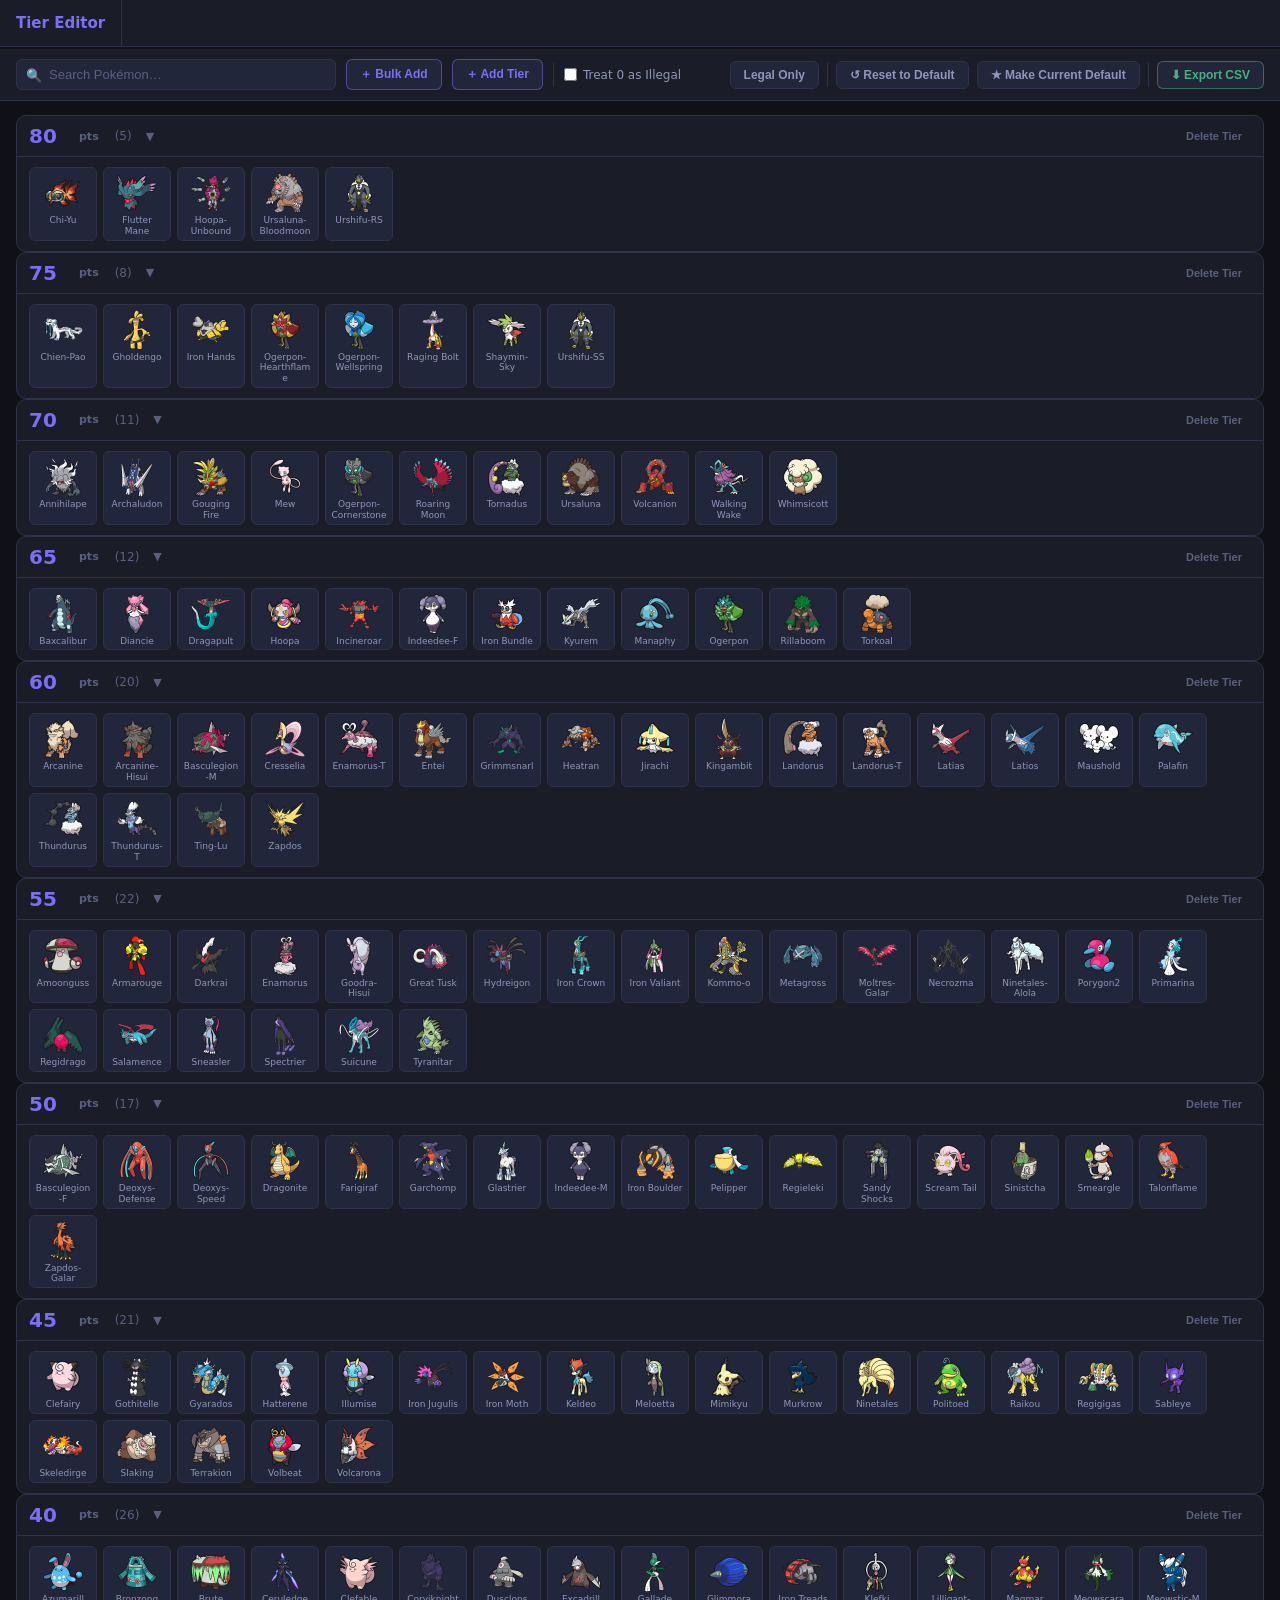
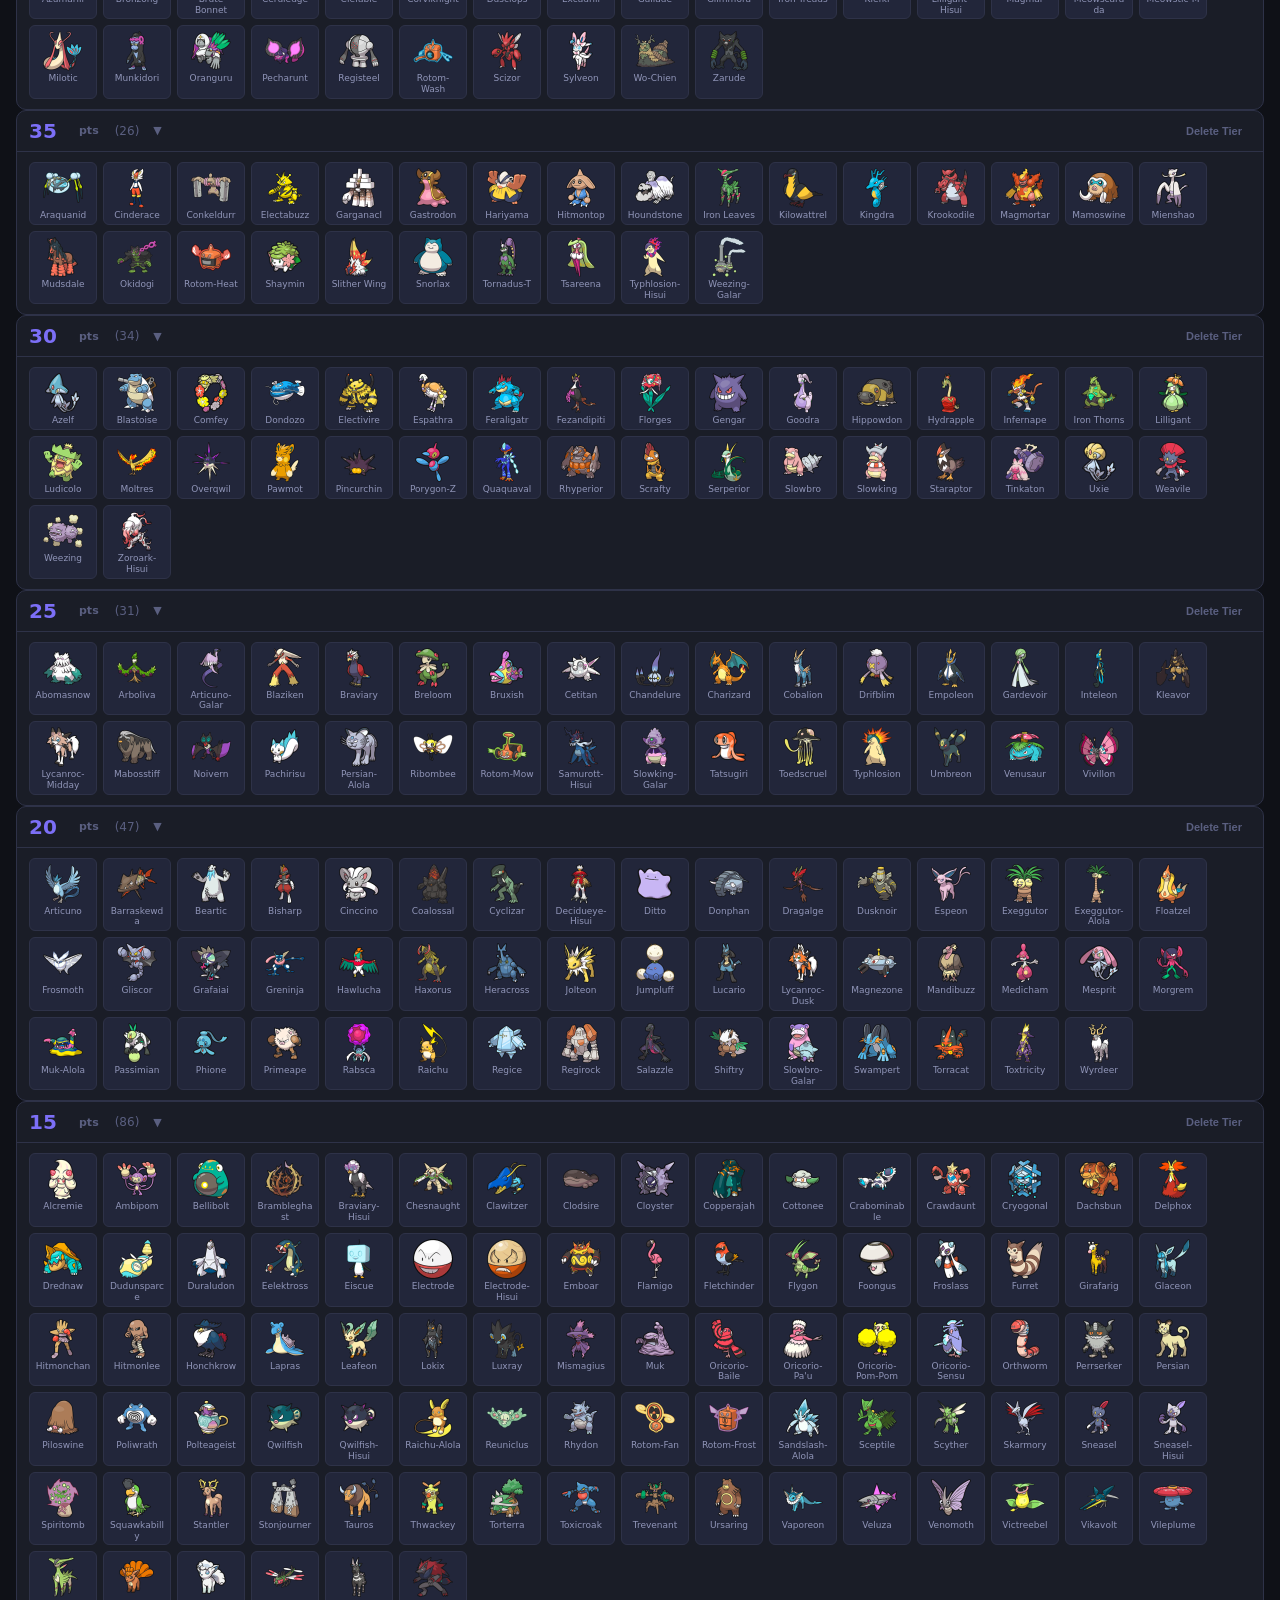
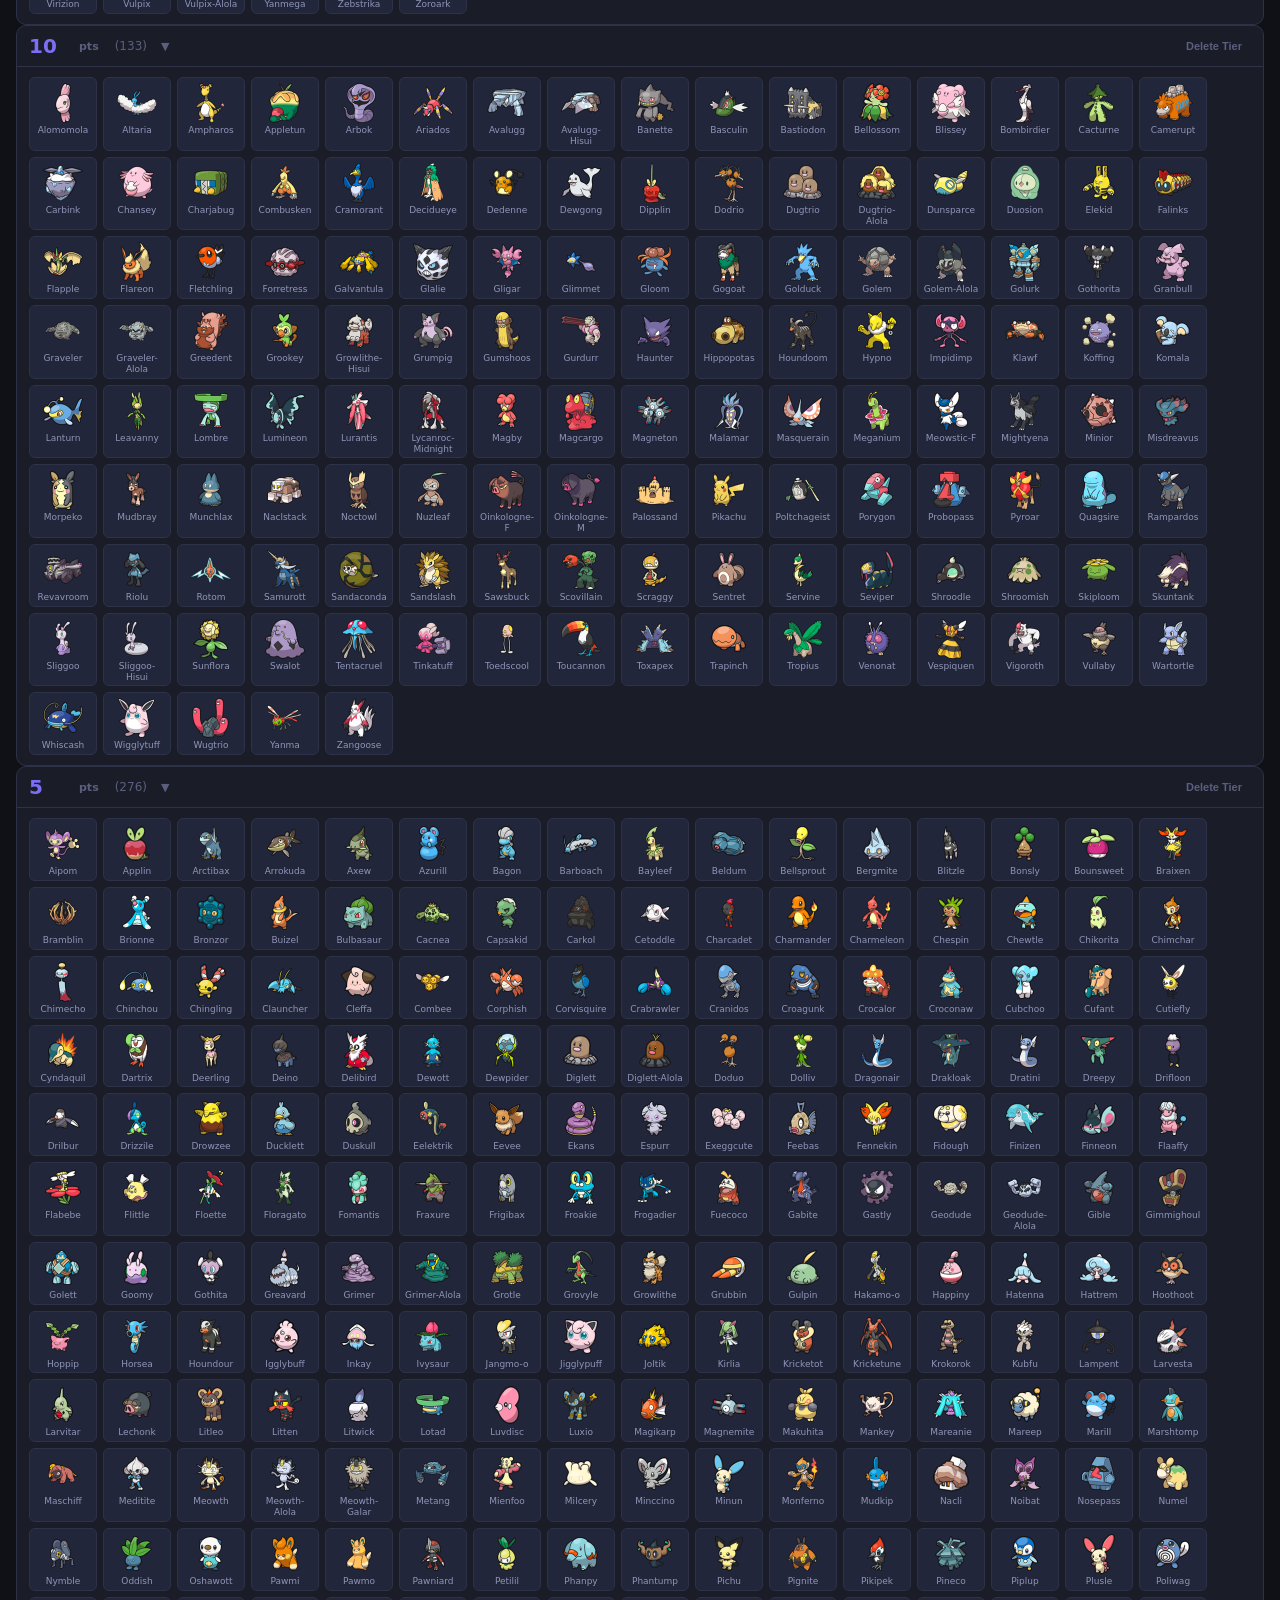
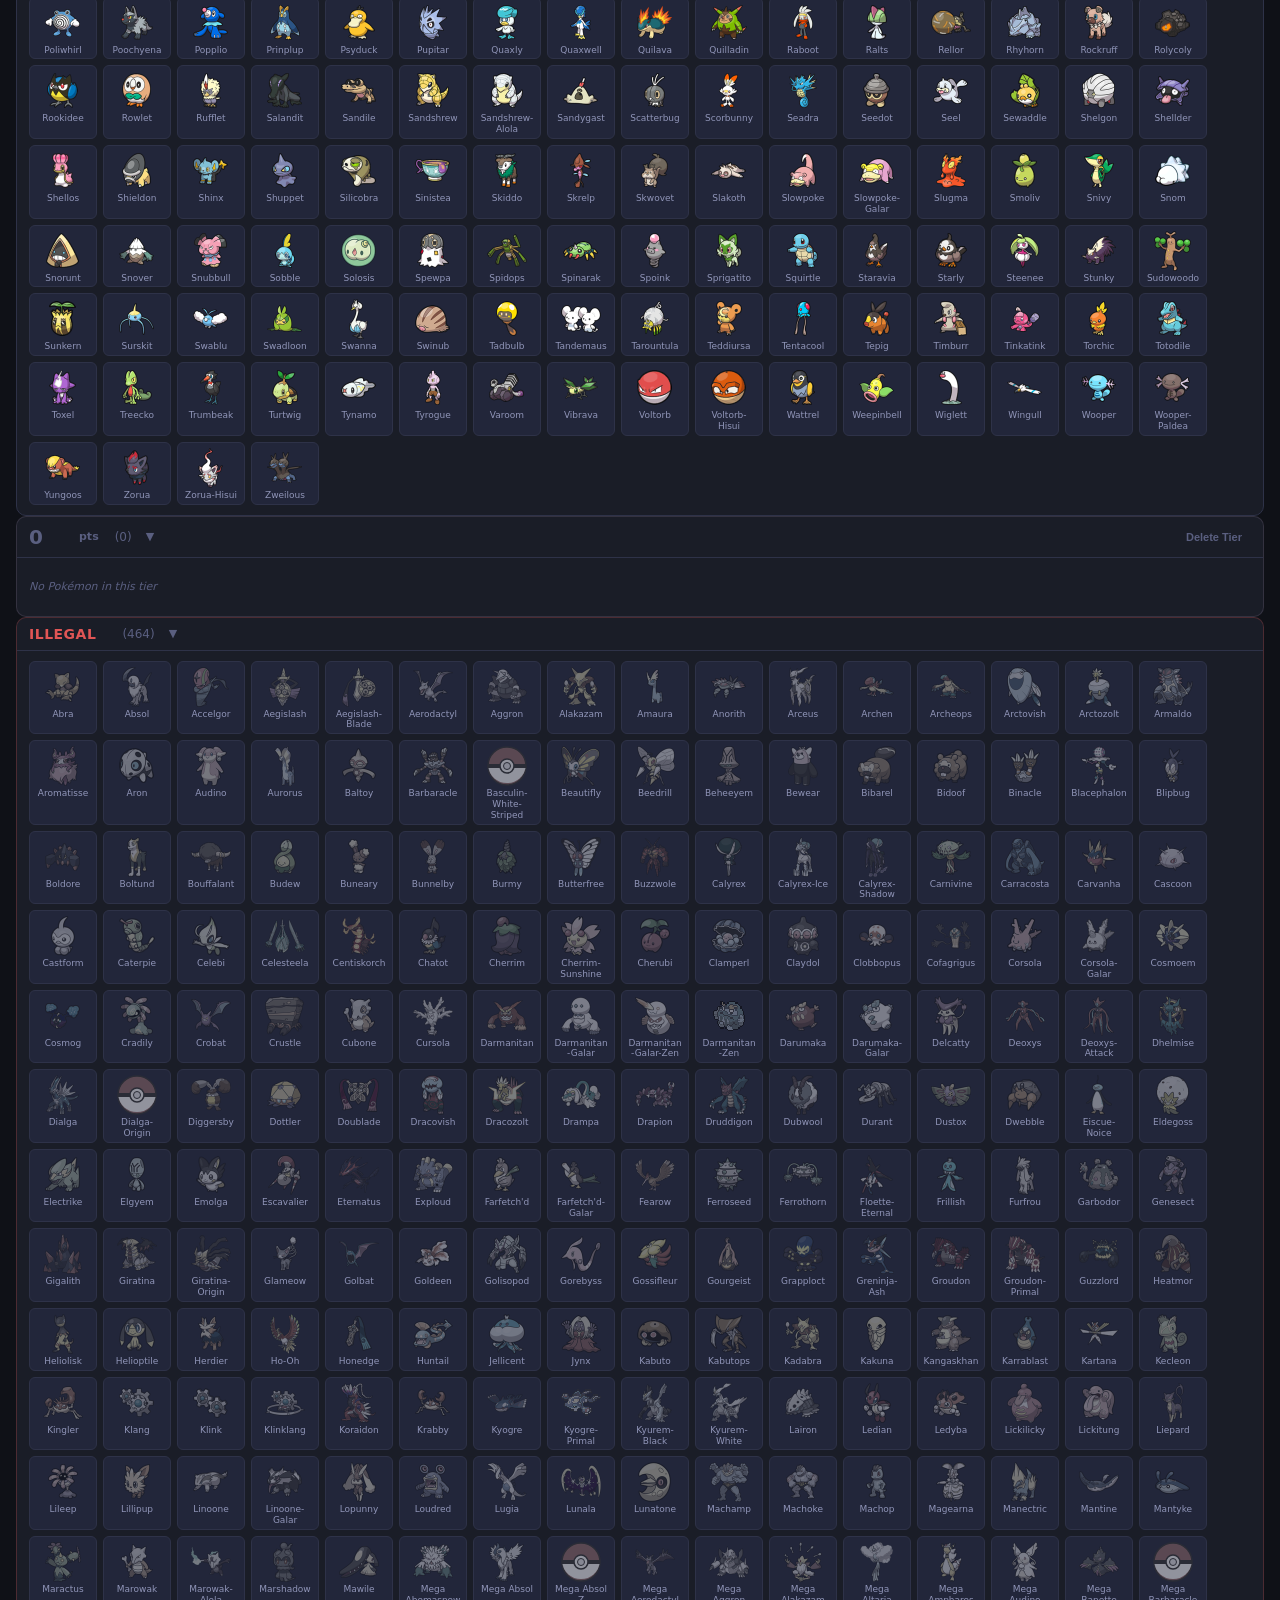
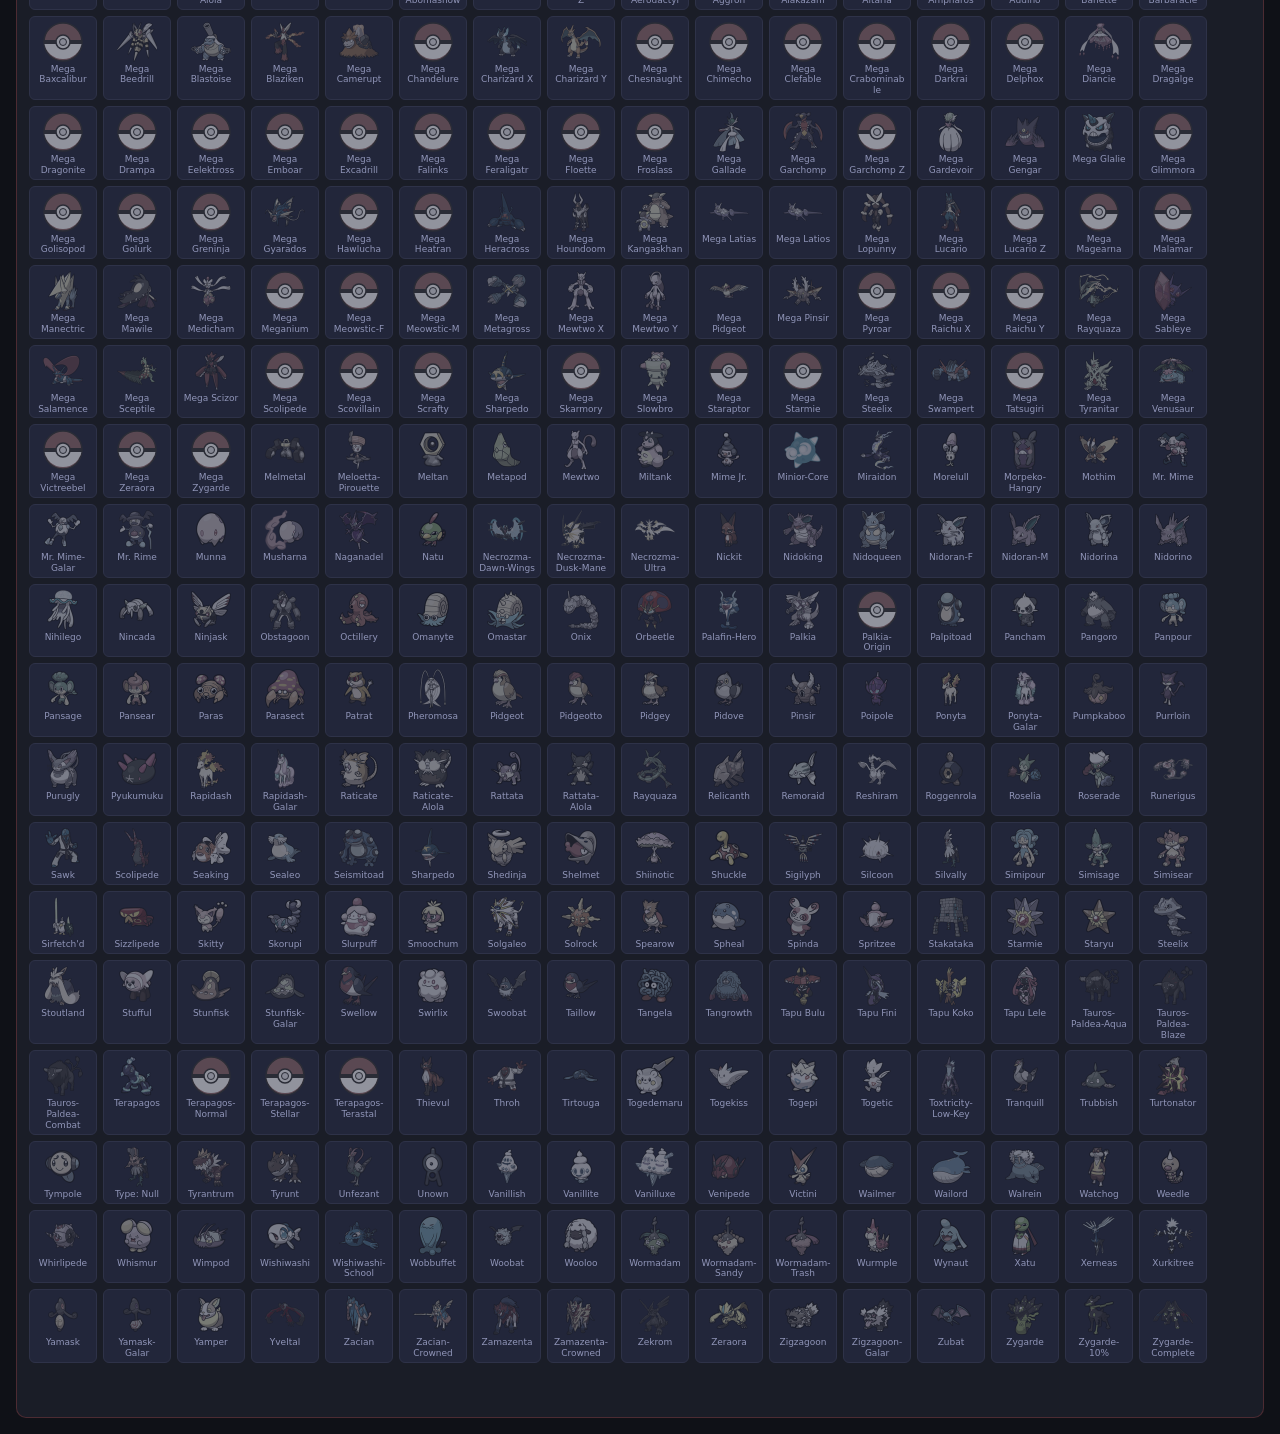
==== commit 326f42b3: "Add files via upload" ====
--- a/tier_editor.html
+++ b/tier_editor.html
@@ -217,7 +217,7 @@
 <body>
 
 <nav>
-  <div class="nav-logo">🏆 Tier Editor</div>
+  <div class="nav-logo">Tier Editor</div>
 </nav>
 
 <div class="toolbar">
@@ -319,7 +319,7 @@
 <script>
 // ── CONSTANTS ──────────────────────────────────────────────────────────────────
 const POKEBALL_FALLBACK = "data:image/svg+xml,%3Csvg xmlns='http://www.w3.org/2000/svg' viewBox='0 0 40 40'%3E%3Ccircle cx='20' cy='20' r='19' fill='%23e05555' stroke='%23333' stroke-width='1.5'/%3E%3Cpath d='M1.1 20 A19 19 0 0 0 38.9 20 Z' fill='%23fff'/%3E%3Crect x='1' y='18' width='38' height='4' fill='%23333'/%3E%3Ccircle cx='20' cy='20' r='7' fill='%23fff' stroke='%23333' stroke-width='1.5'/%3E%3Ccircle cx='20' cy='20' r='3.5' fill='%23e8eaf6' stroke='%23333' stroke-width='1'/%3E%3C/svg%3E";
-const DEFAULT_TIER_RANGE = [21,20,19,18,17,16,15,14,13,12,11,10,9,8,7,6,5,4,3,2,1,0];
+const DEFAULT_TIER_RANGE = [0];
 
 // ── STATE ──────────────────────────────────────────────────────────────────────
 let allPokemon    = [];   // raw from pokemon.json
@@ -609,9 +609,10 @@
 
 // ── DELETE TIER ────────────────────────────────────────────────────────────────
 function deleteTier(key) {
-  allPokemon.forEach(p => { if (assignments[p.id] === key) assignments[p.id] = 'illegal'; });
+  allPokemon.forEach(p => { if (assignments[p.id] === key) assignments[p.id] = 0; });
   tiers = tiers.filter(t => t !== key);
-  showToast(`Tier ${key} deleted — Pokémon moved to Illegal.`, 'warn');
+  if (!tiers.includes(0)) { tiers.push(0); sortTiers(); }
+  showToast(`Tier ${key} deleted — Pokémon moved to 0.`, 'warn');
   render();
 }
 
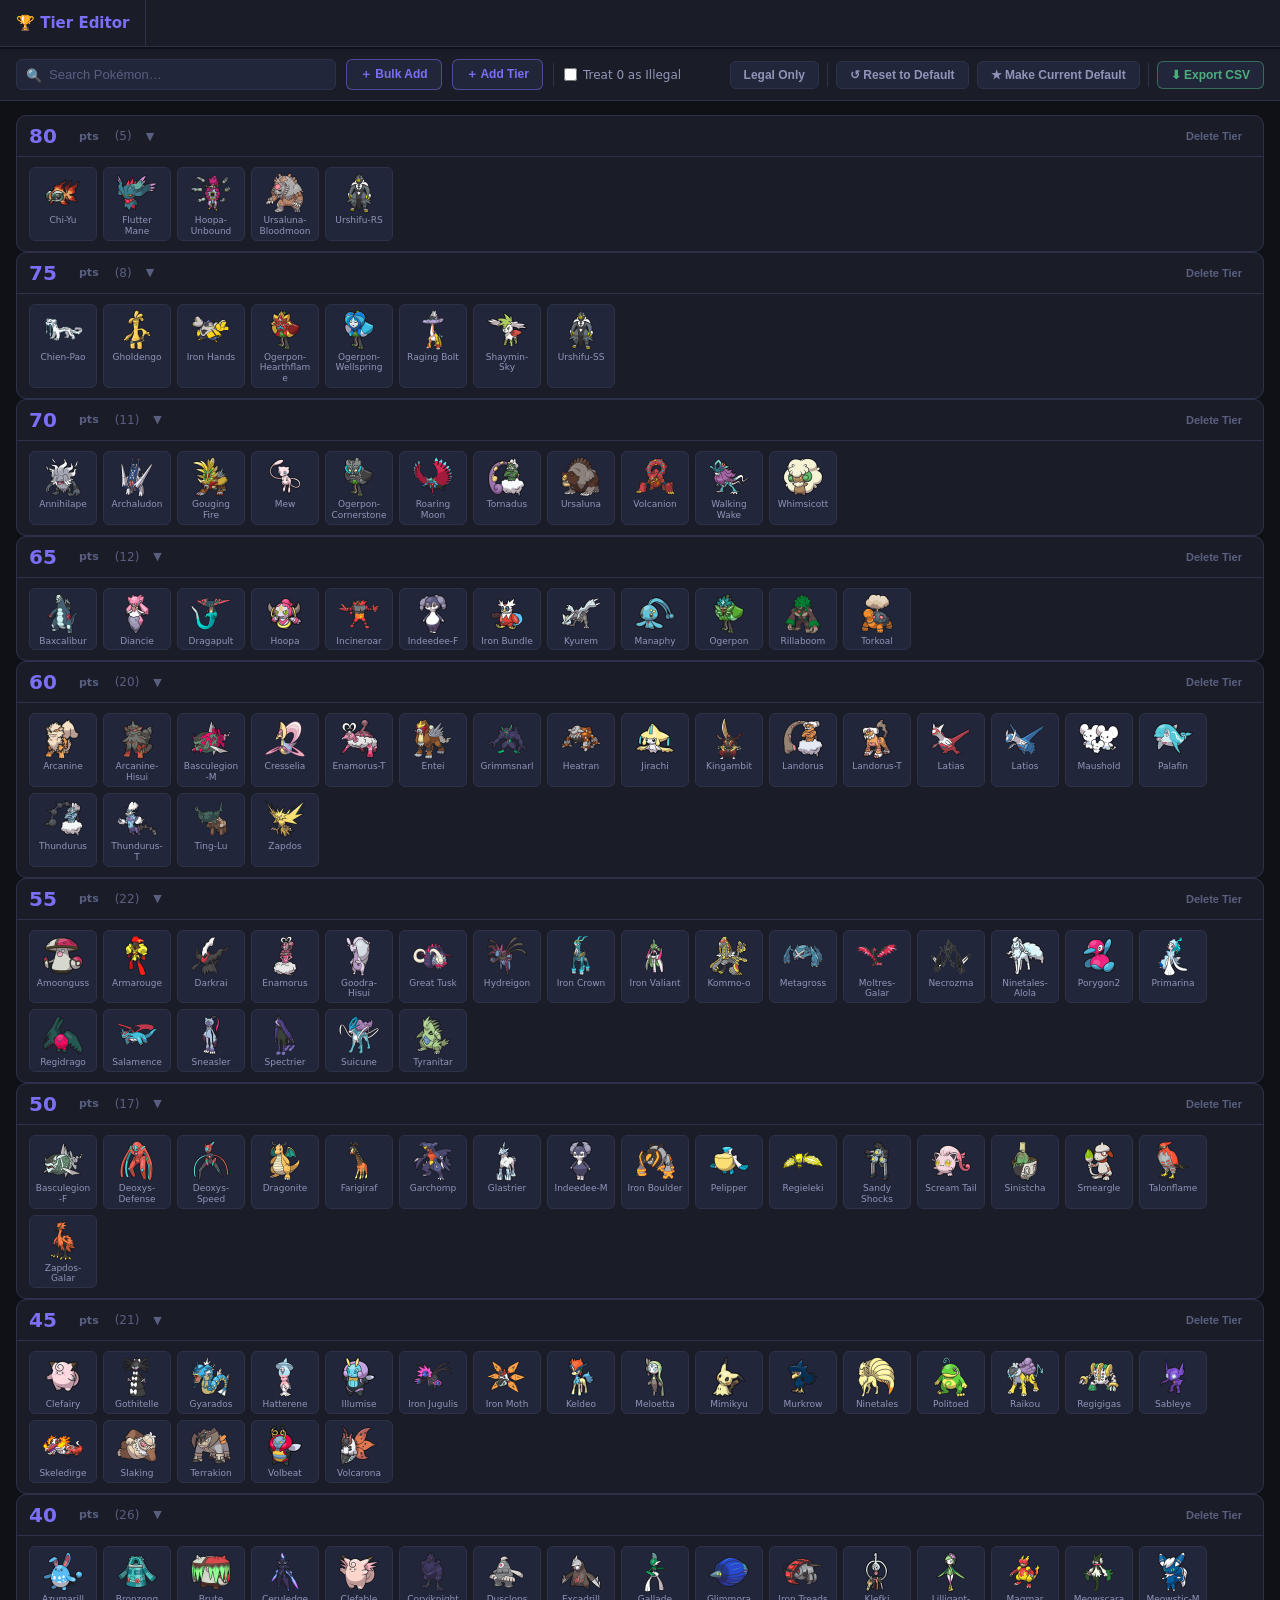
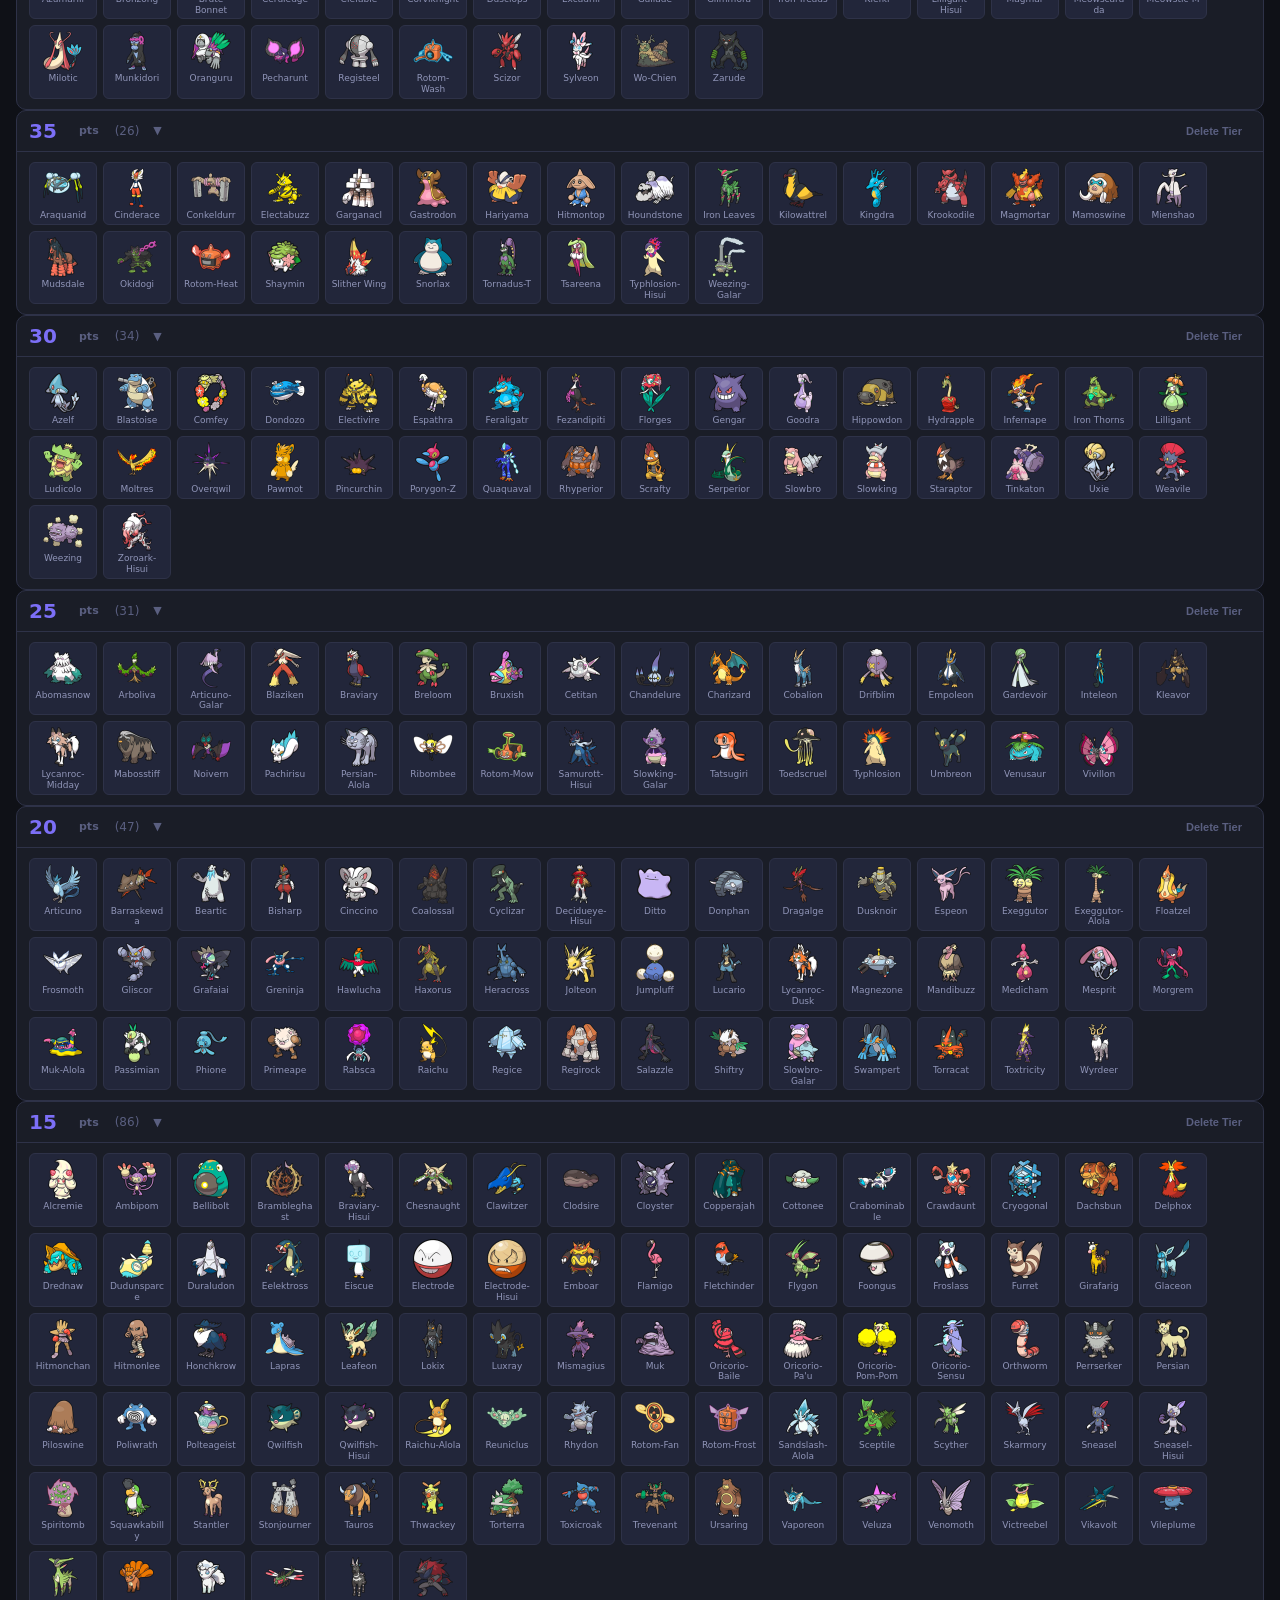
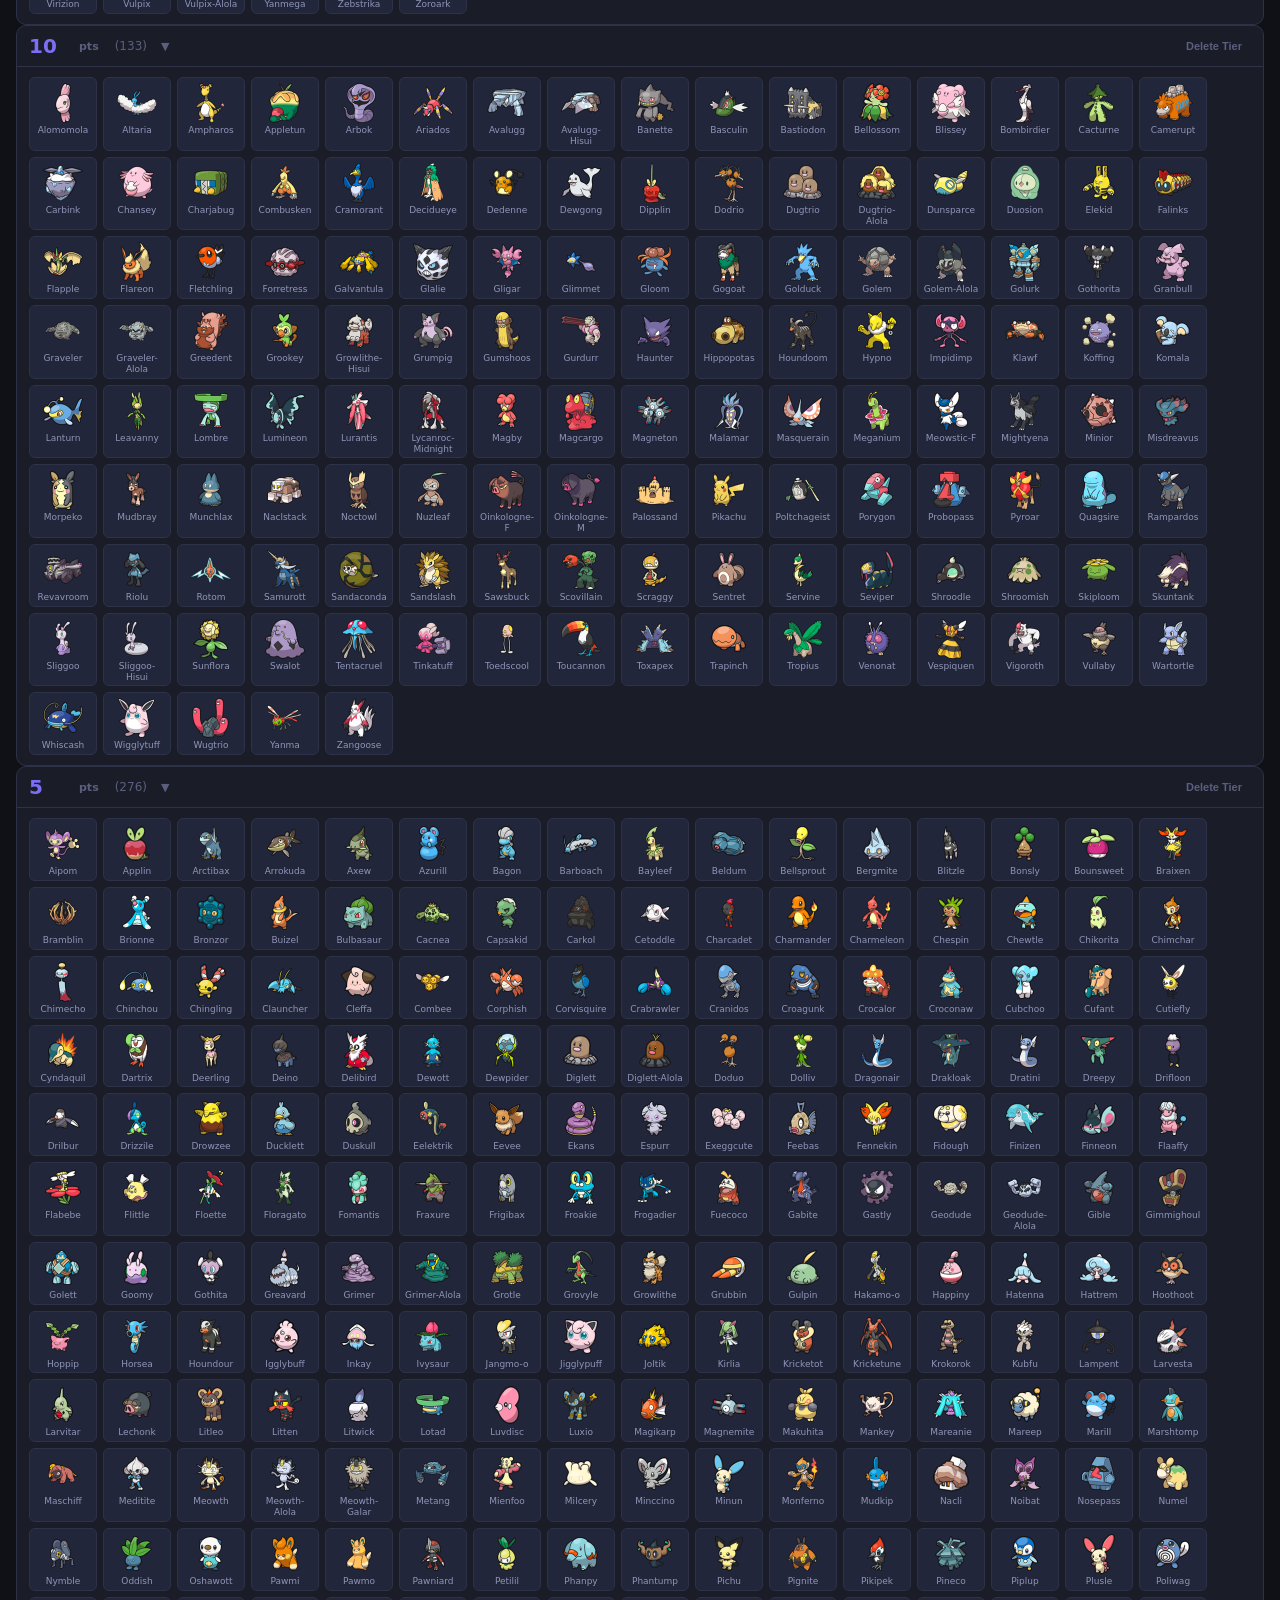
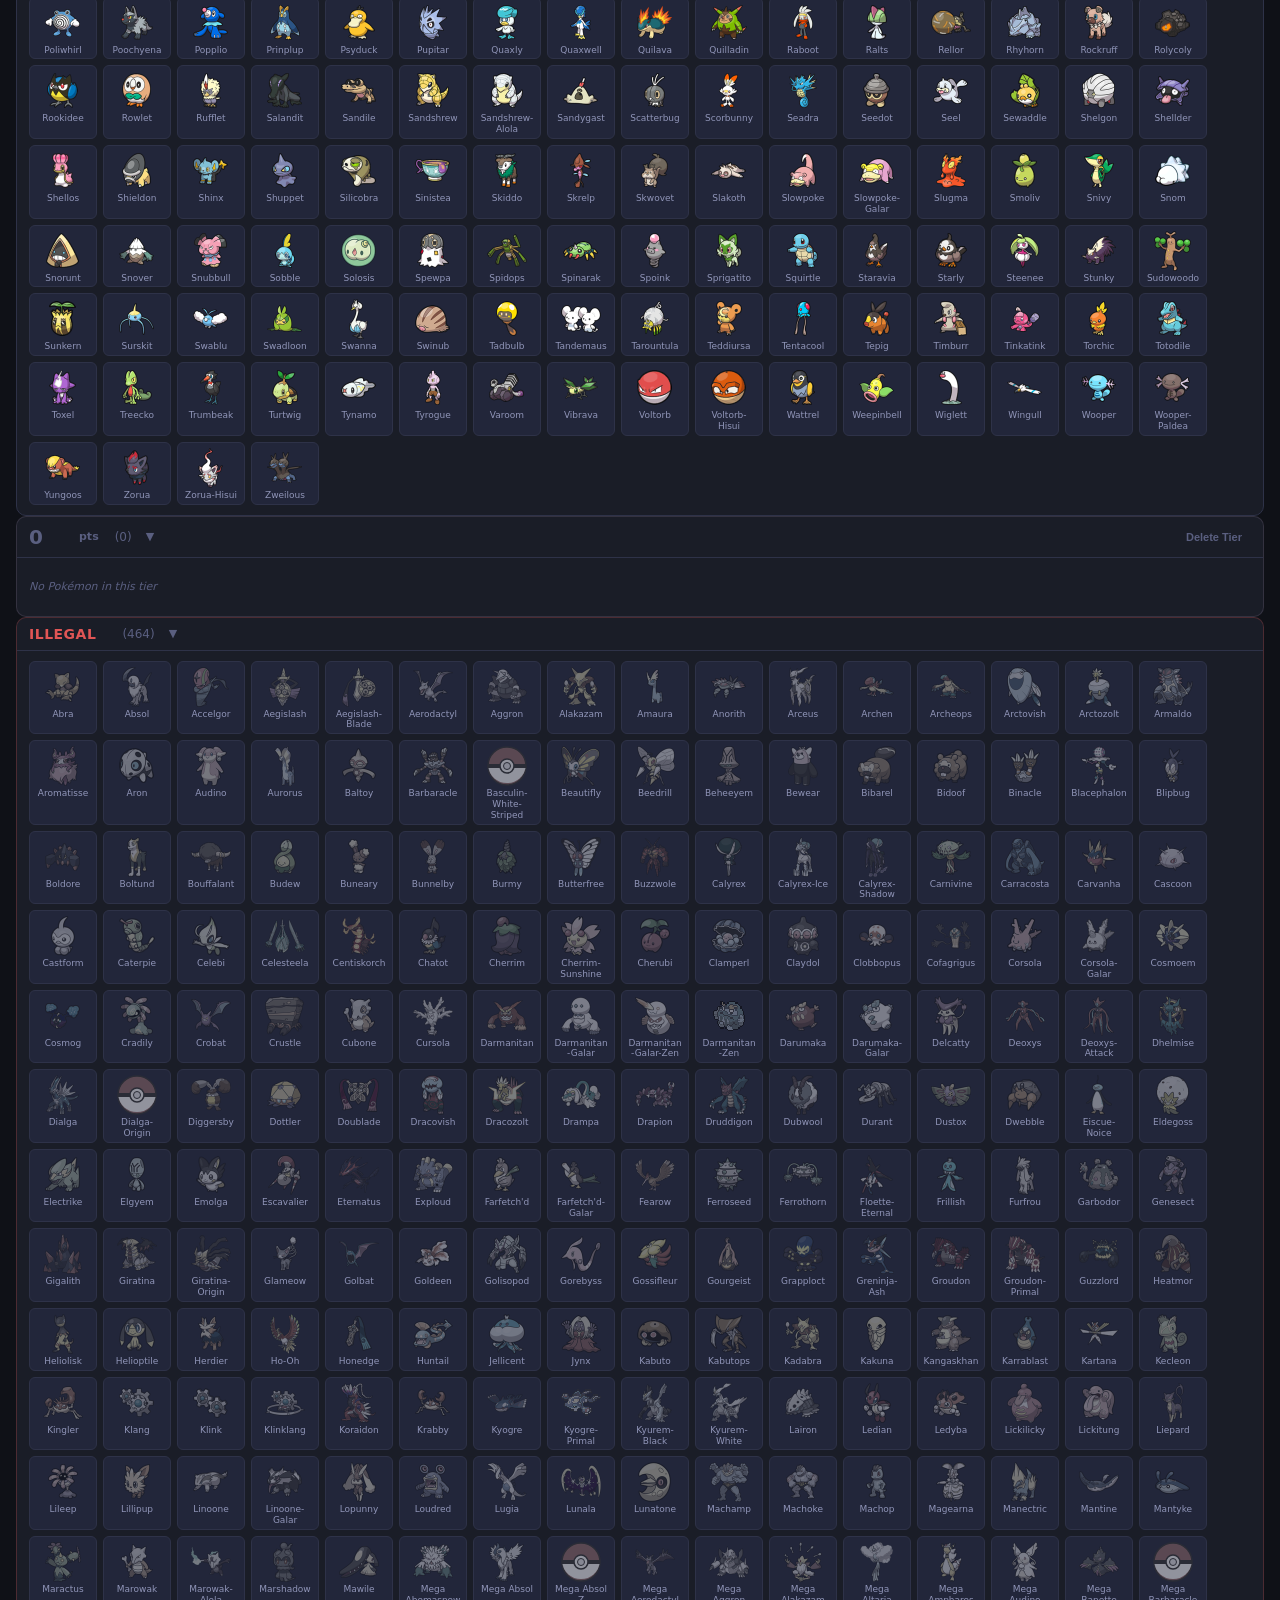
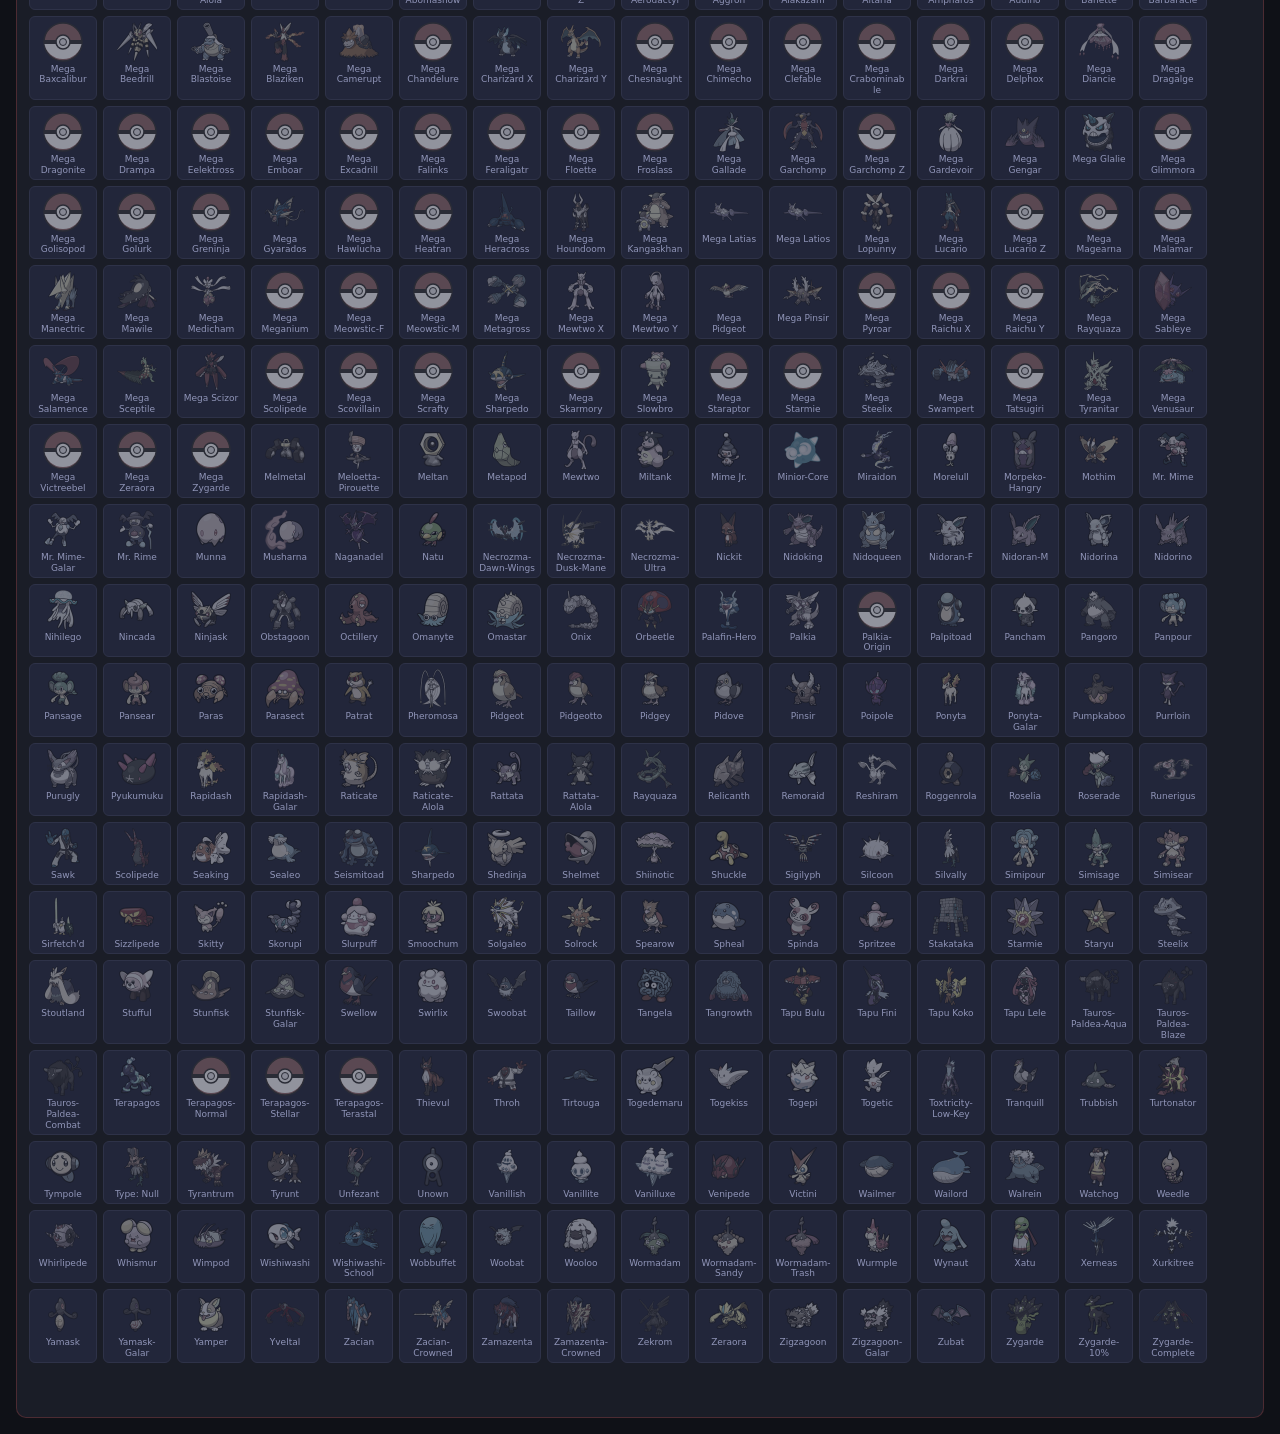
==== commit c0a5dc9e: "Add files via upload" ====
--- a/tier_editor.html
+++ b/tier_editor.html
@@ -8,7 +8,7 @@
 :root {
   --bg:#0f1117; --bg2:#1a1d27; --bg3:#22263a; --border:#2e3248;
   --text:#e8eaf6; --text2:#9095b8; --text3:#5a5f80;
-  --accent:#7c6ff7; --red:#e05555; --green:#4caf7d; --yellow:#f0c060;
+  --accent:#7c6ff7; --red:#e05555; --green:#4caf7d; --blue:#60a5fa; --yellow:#f0c060;
 }
 * { box-sizing: border-box; margin: 0; padding: 0; }
 body { font-family: 'Segoe UI', system-ui, sans-serif; background: var(--bg); color: var(--text); min-height: 100vh; font-size: 13px; }
@@ -142,18 +142,18 @@
 /* ── DELTA HIGHLIGHTING (matches Draft Builder weakness/resistance style) ── */
 /* Raised above default */
 .pmon.delta-up {
-  border-color: rgba(76,175,125,0.5);
-  background: rgba(76,175,125,0.08);
-  box-shadow: 0 0 0 1px rgba(76,175,125,0.2);
-}
-.pmon.delta-up .pmon-name { color: var(--green); }
+  border-color: rgba(96,165,250,0.7);
+  background: rgba(96,165,250,0.1);
+  box-shadow: 0 0 0 1px rgba(96,165,250,0.35);
+}
+.pmon.delta-up .pmon-name { color: var(--blue) !important; }
 /* Lowered below default */
 .pmon.delta-down {
-  border-color: rgba(224,85,85,0.5);
+  border-color: rgba(224,85,85,0.7);
   background: rgba(224,85,85,0.08);
-  box-shadow: 0 0 0 1px rgba(224,85,85,0.2);
-}
-.pmon.delta-down .pmon-name { color: var(--red); }
+  box-shadow: 0 0 0 1px rgba(224,85,85,0.35);
+}
+.pmon.delta-down .pmon-name { color: var(--red) !important; }
 /* Pinned / double-click — takes priority over delta */
 .pmon.pinned {
   border-color: rgba(240,192,96,0.7) !important;
@@ -196,7 +196,7 @@
 .modal-btn:hover { color: var(--text); border-color: var(--accent); }
 .modal-btn.primary { background: var(--accent); color: #fff; border-color: var(--accent); }
 .modal-btn.primary:hover { opacity: 0.85; }
-.modal-btn.danger { border-color: rgba(224,85,85,0.5); color: var(--red); }
+.modal-btn.danger { border-color: rgba(224,85,85,0.7); color: var(--red); }
 .modal-btn.danger:hover { background: rgba(224,85,85,0.1); }
 .modal-field-row { display: flex; gap: 10px; align-items: center; }
 .modal-field-label { font-size: 12px; color: var(--text2); white-space: nowrap; flex-shrink: 0; }
@@ -211,13 +211,13 @@
 .toast.show { opacity: 1; transform: translateY(0); }
 .toast.ok  { border-color: rgba(76,175,125,0.5);  color: var(--green);  }
 .toast.warn{ border-color: rgba(240,192,96,0.5);  color: var(--yellow); }
-.toast.err { border-color: rgba(224,85,85,0.5);   color: var(--red);    }
+.toast.err { border-color: rgba(224,85,85,0.7);   color: var(--red);    }
 </style>
 </head>
 <body>
 
 <nav>
-  <div class="nav-logo">Tier Editor</div>
+  <div class="nav-logo">🏆 Tier Editor</div>
 </nav>
 
 <div class="toolbar">
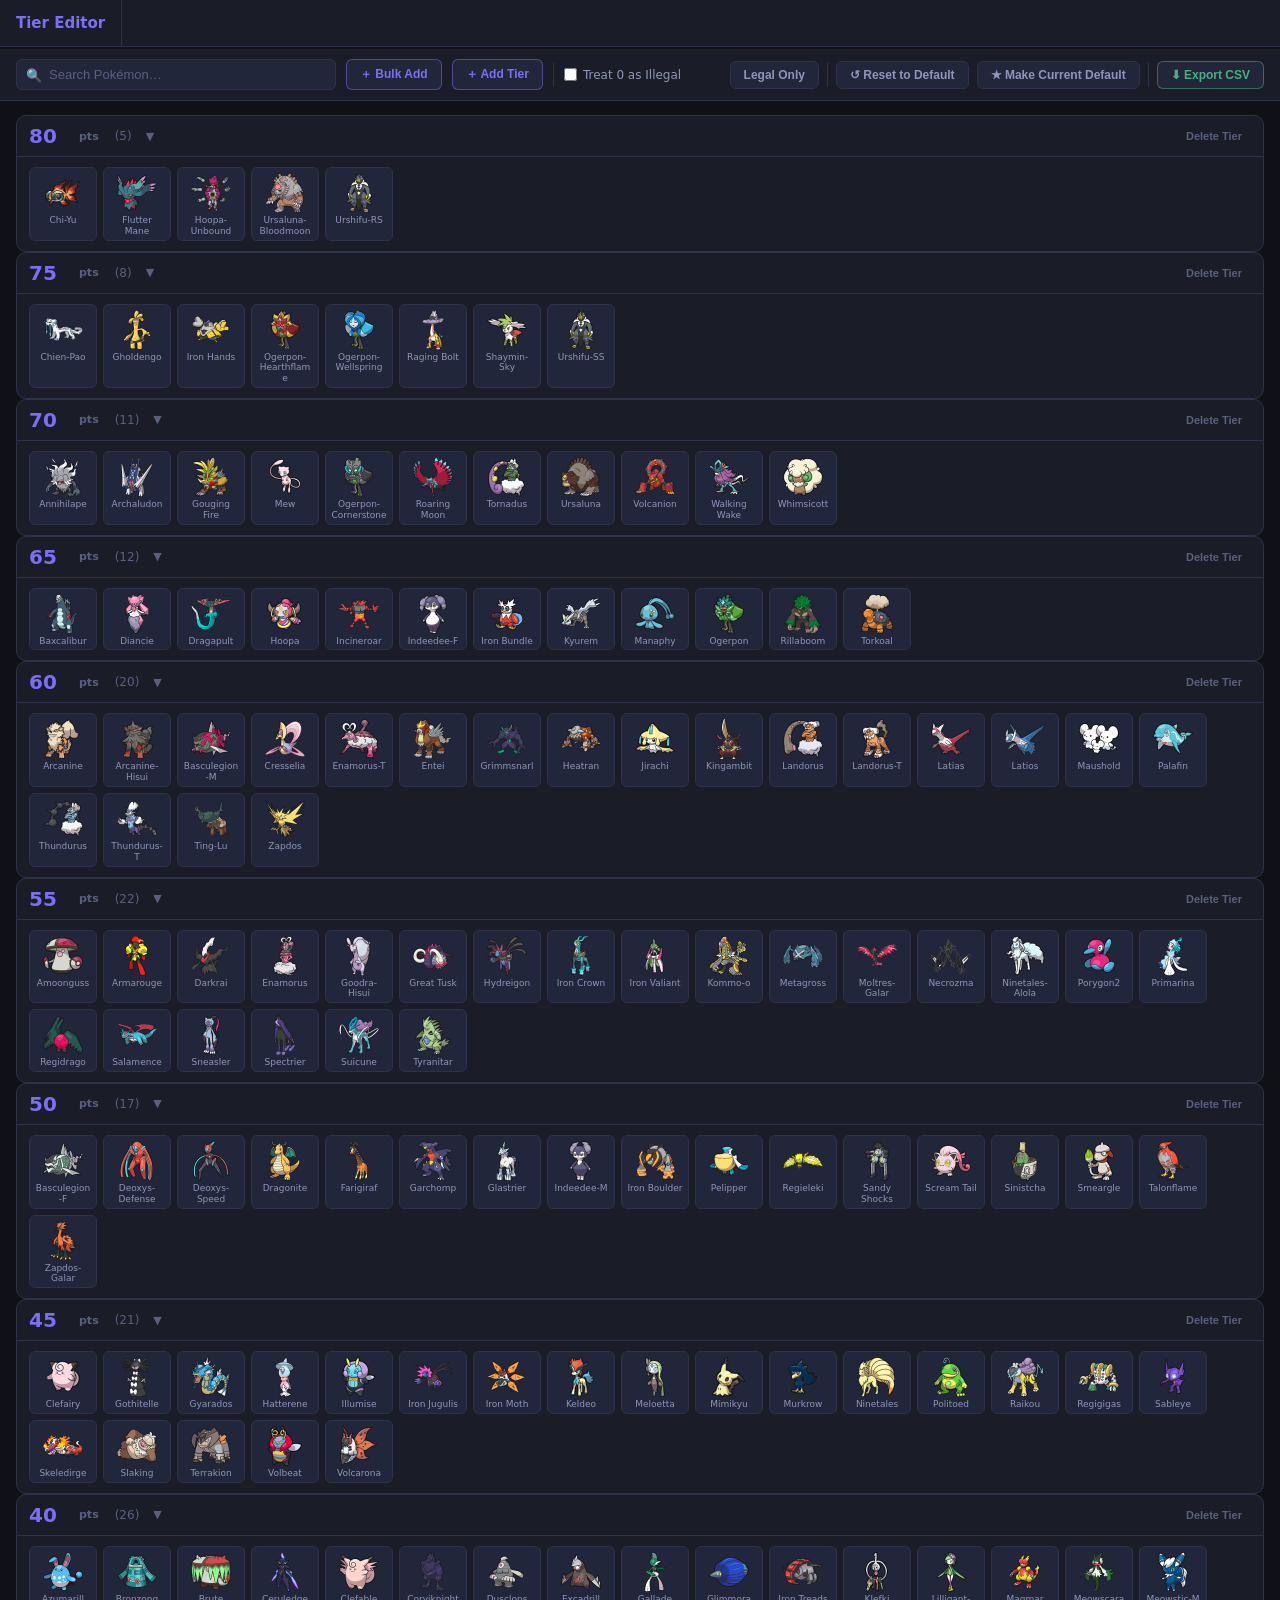
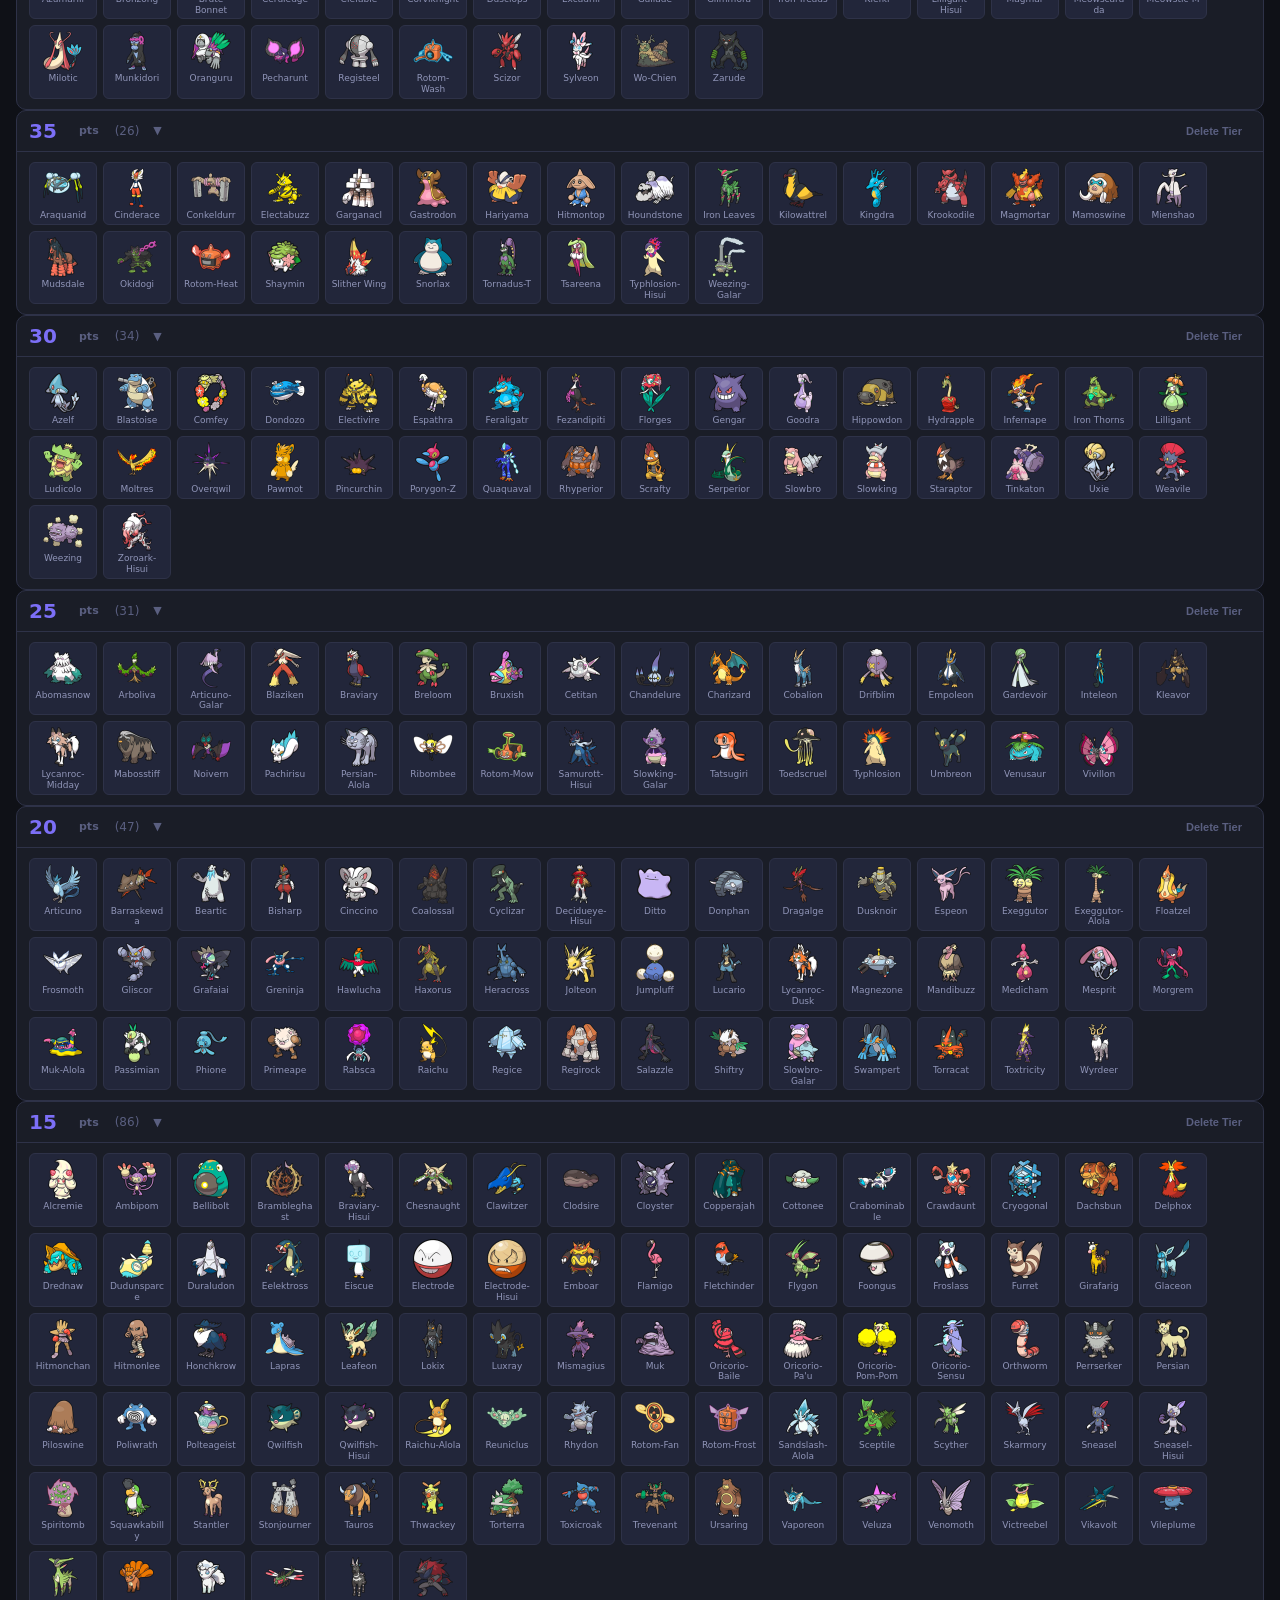
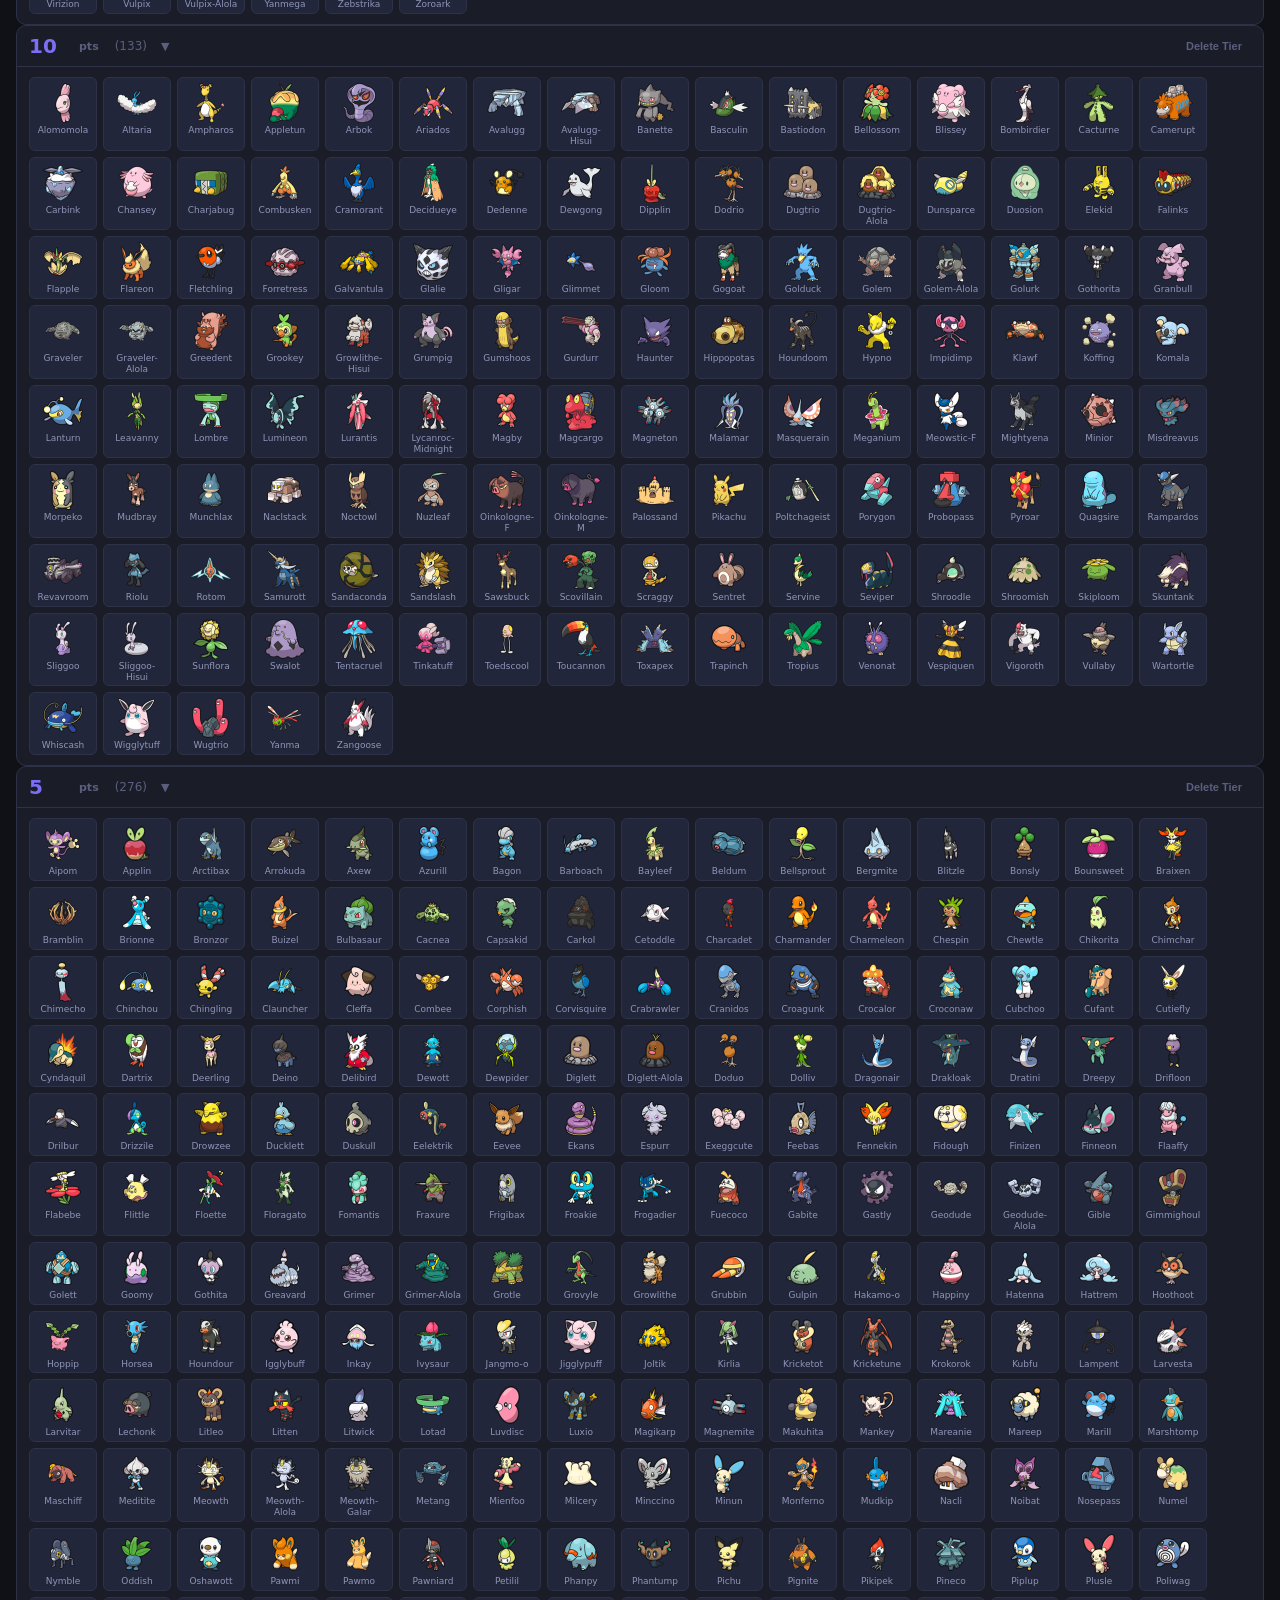
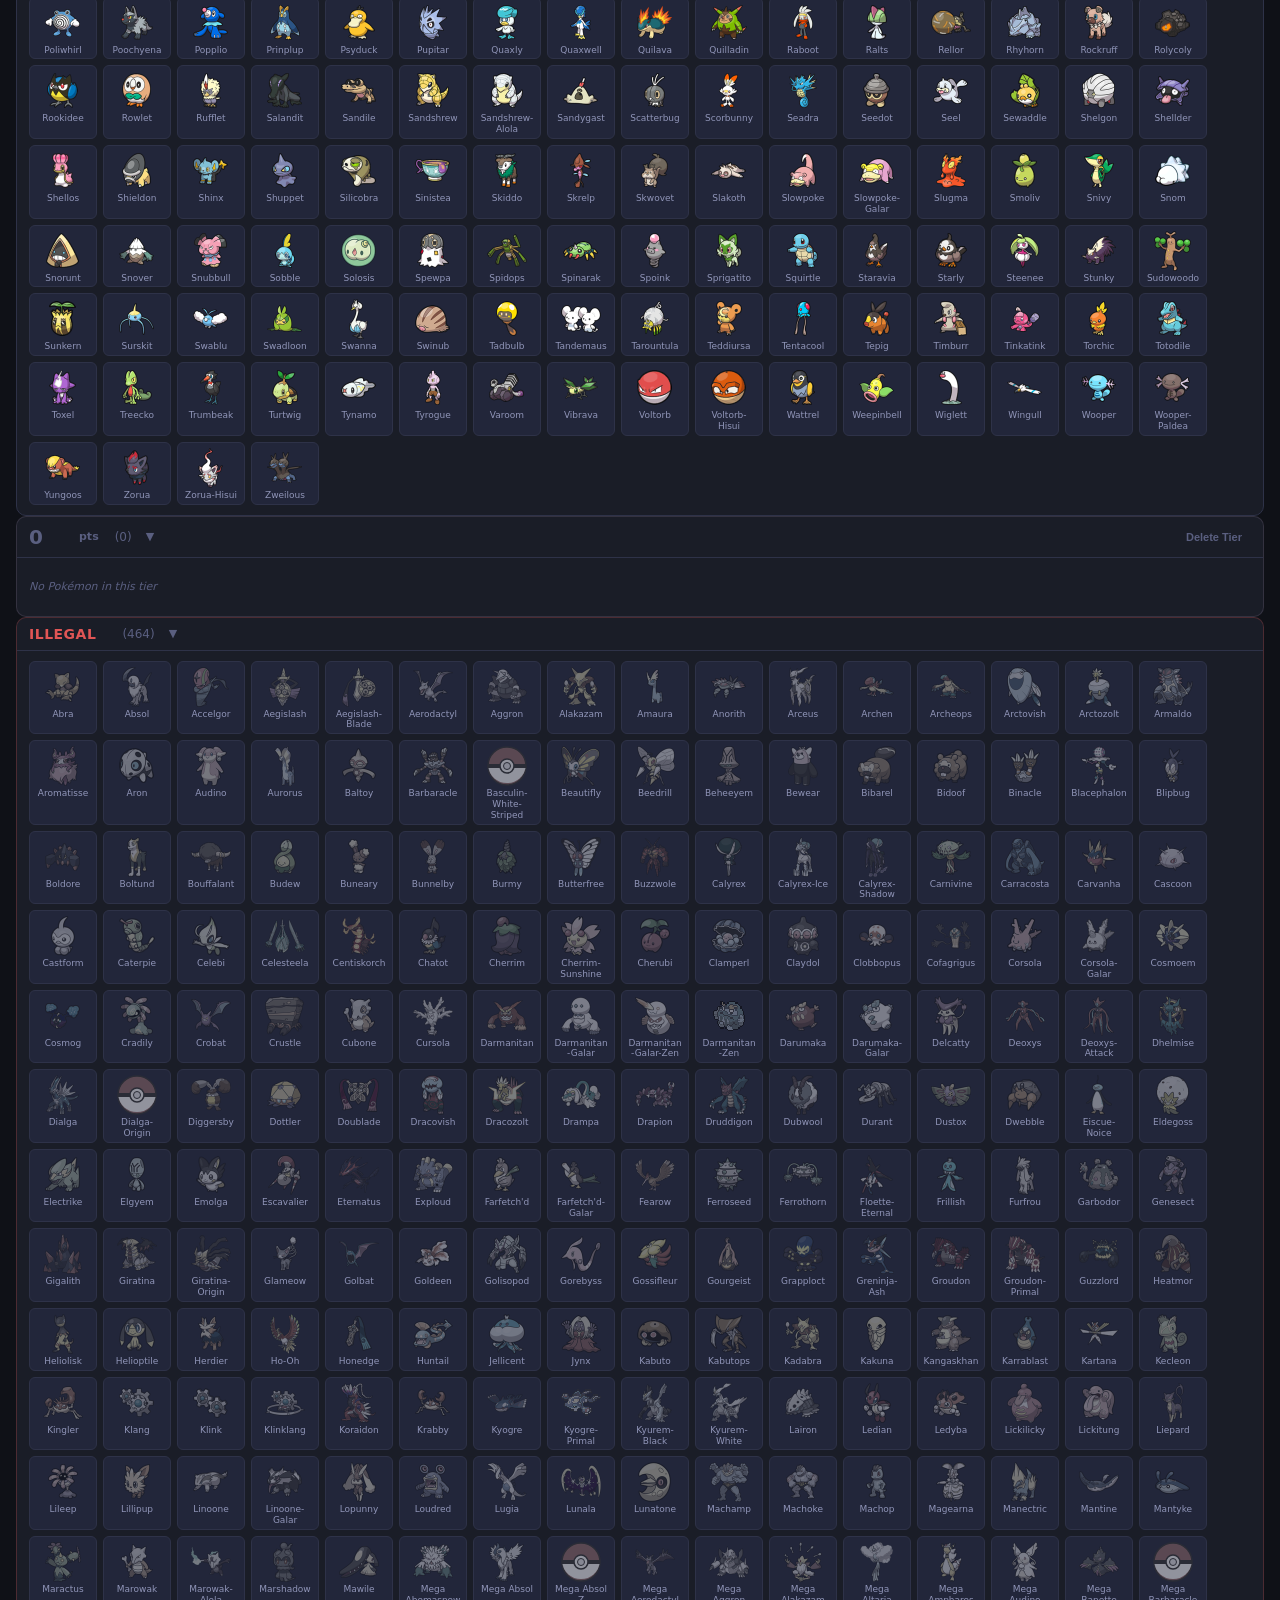
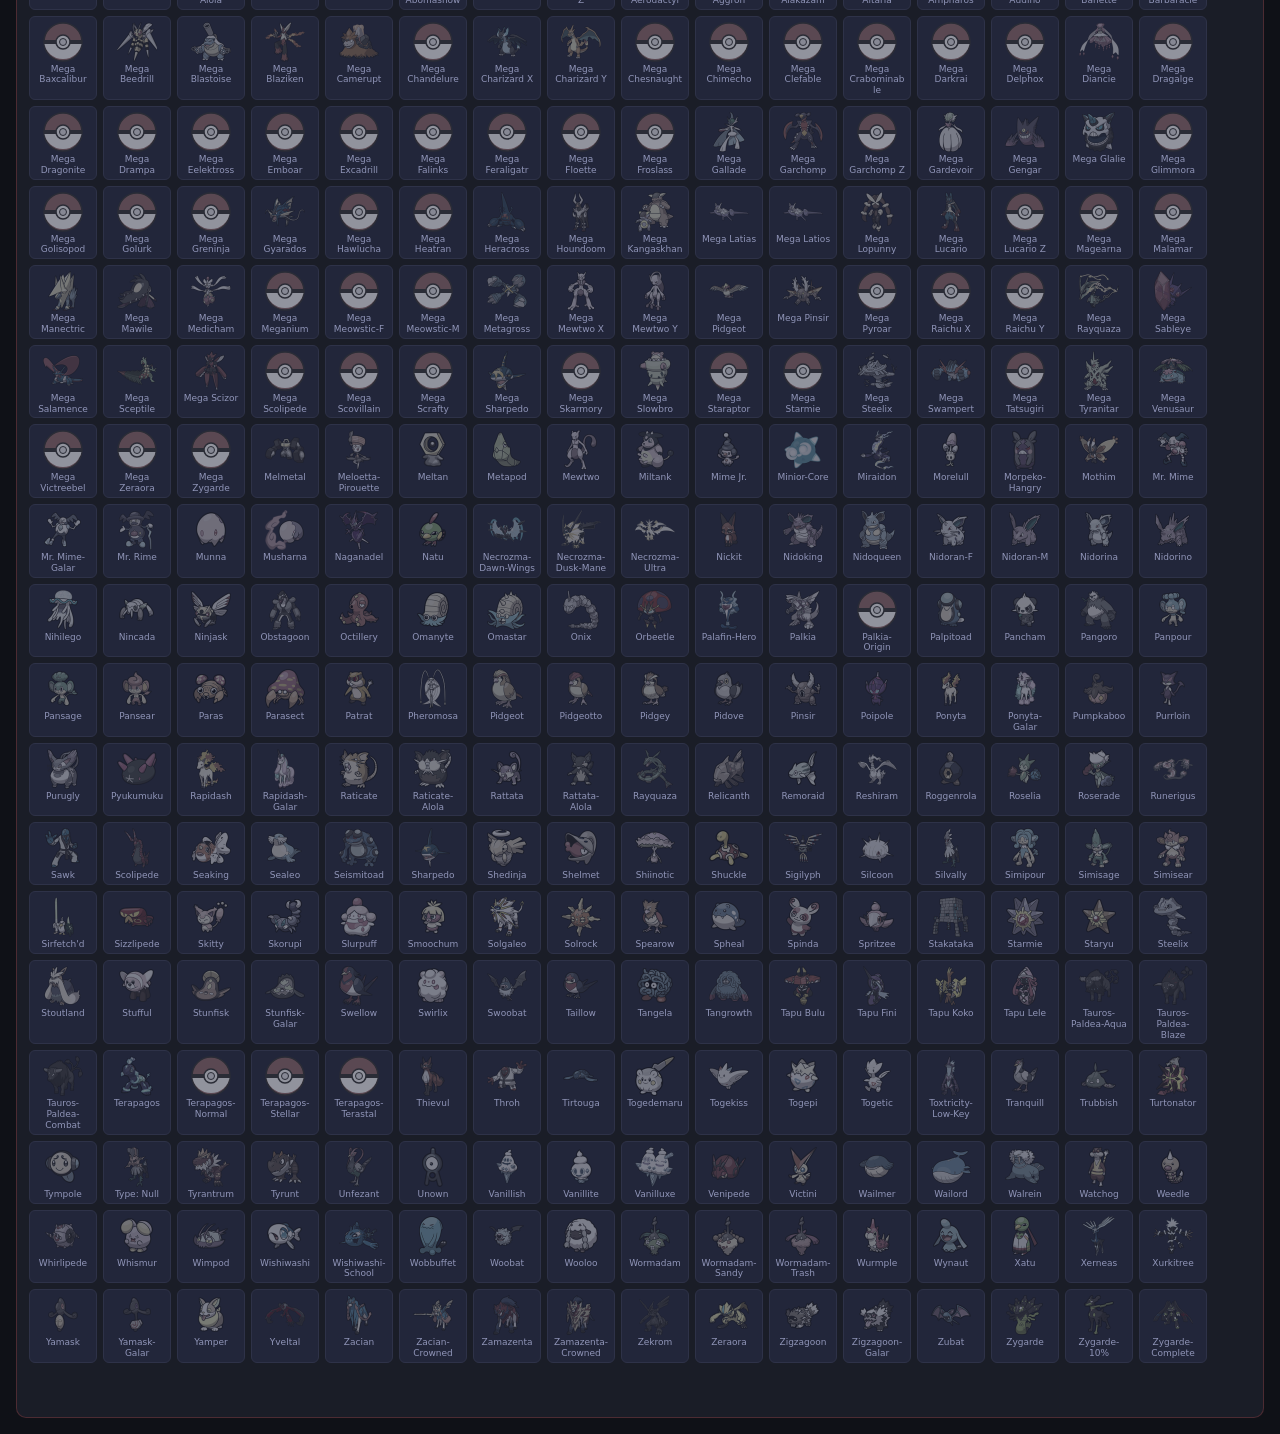
==== commit 96a4f201: "Add files via upload" ====
--- a/tier_editor.html
+++ b/tier_editor.html
@@ -217,7 +217,7 @@
 <body>
 
 <nav>
-  <div class="nav-logo">🏆 Tier Editor</div>
+  <div class="nav-logo">Tier Editor</div>
 </nav>
 
 <div class="toolbar">
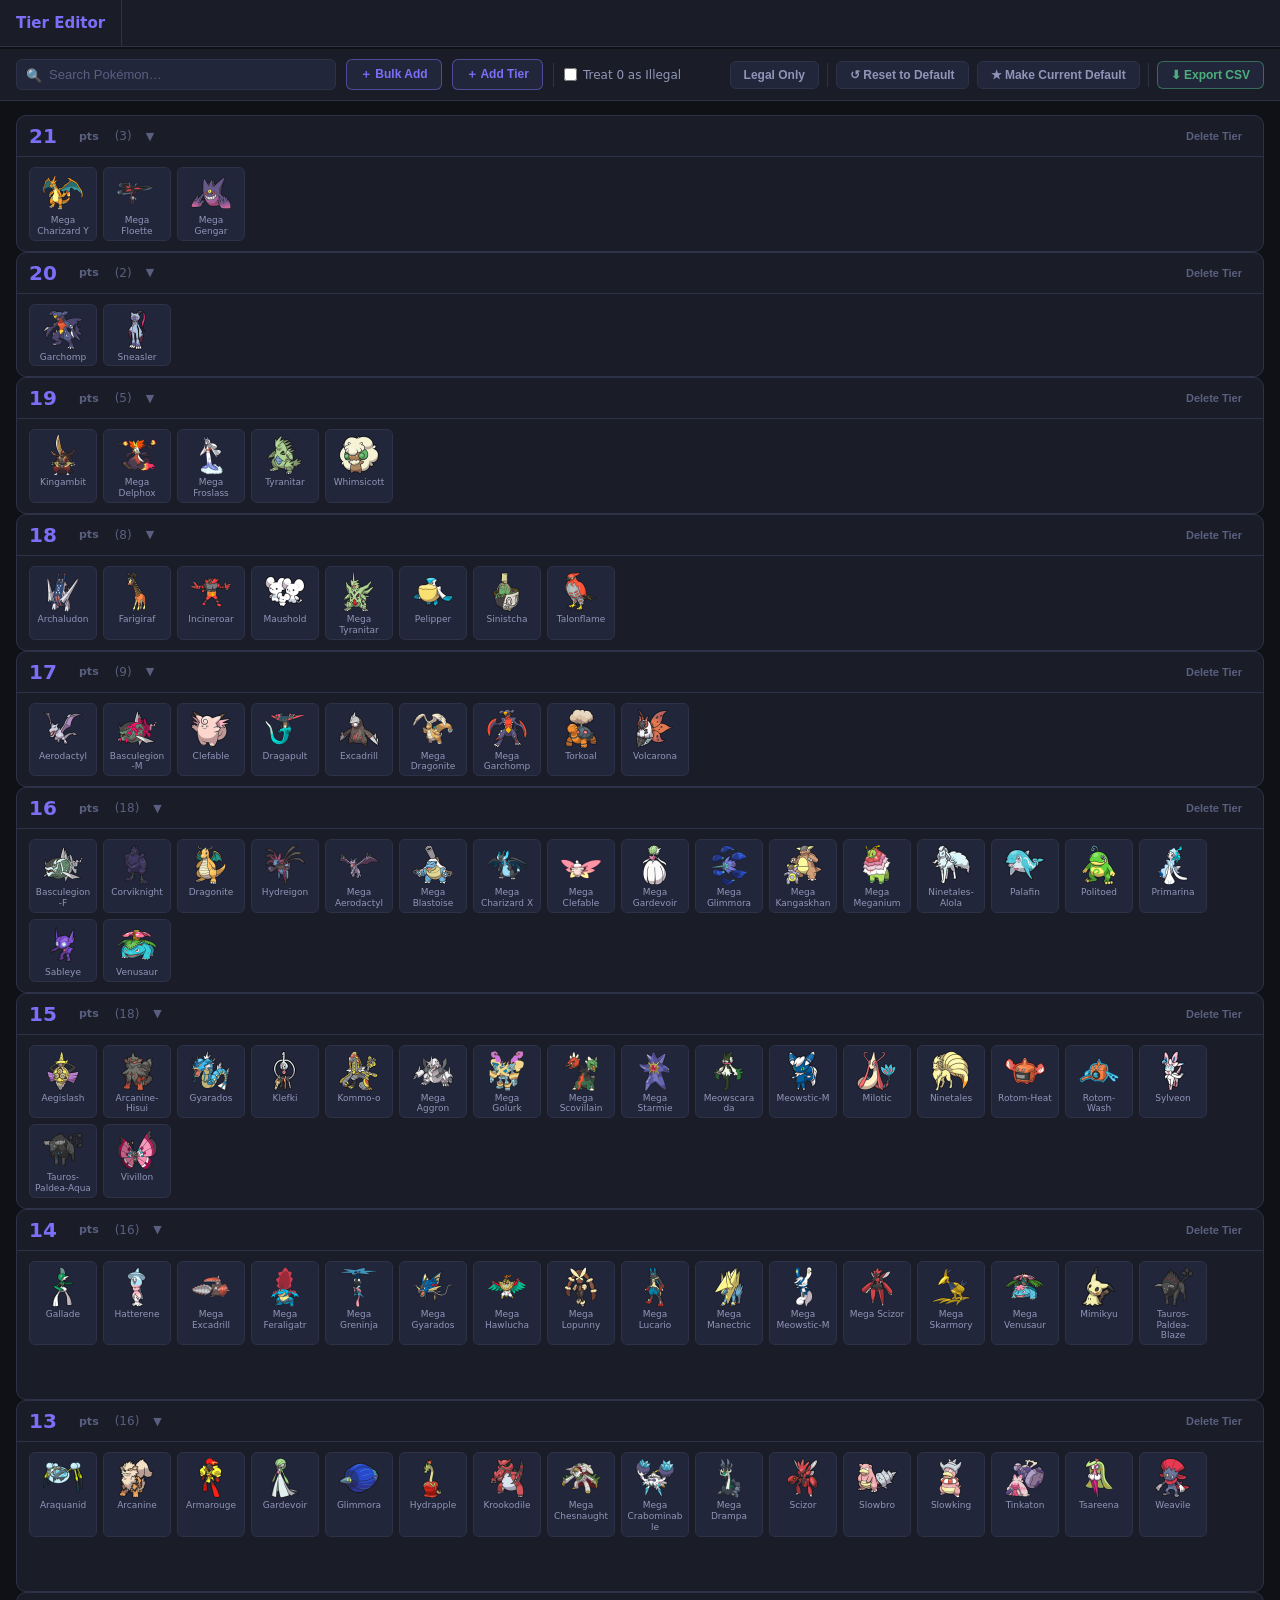
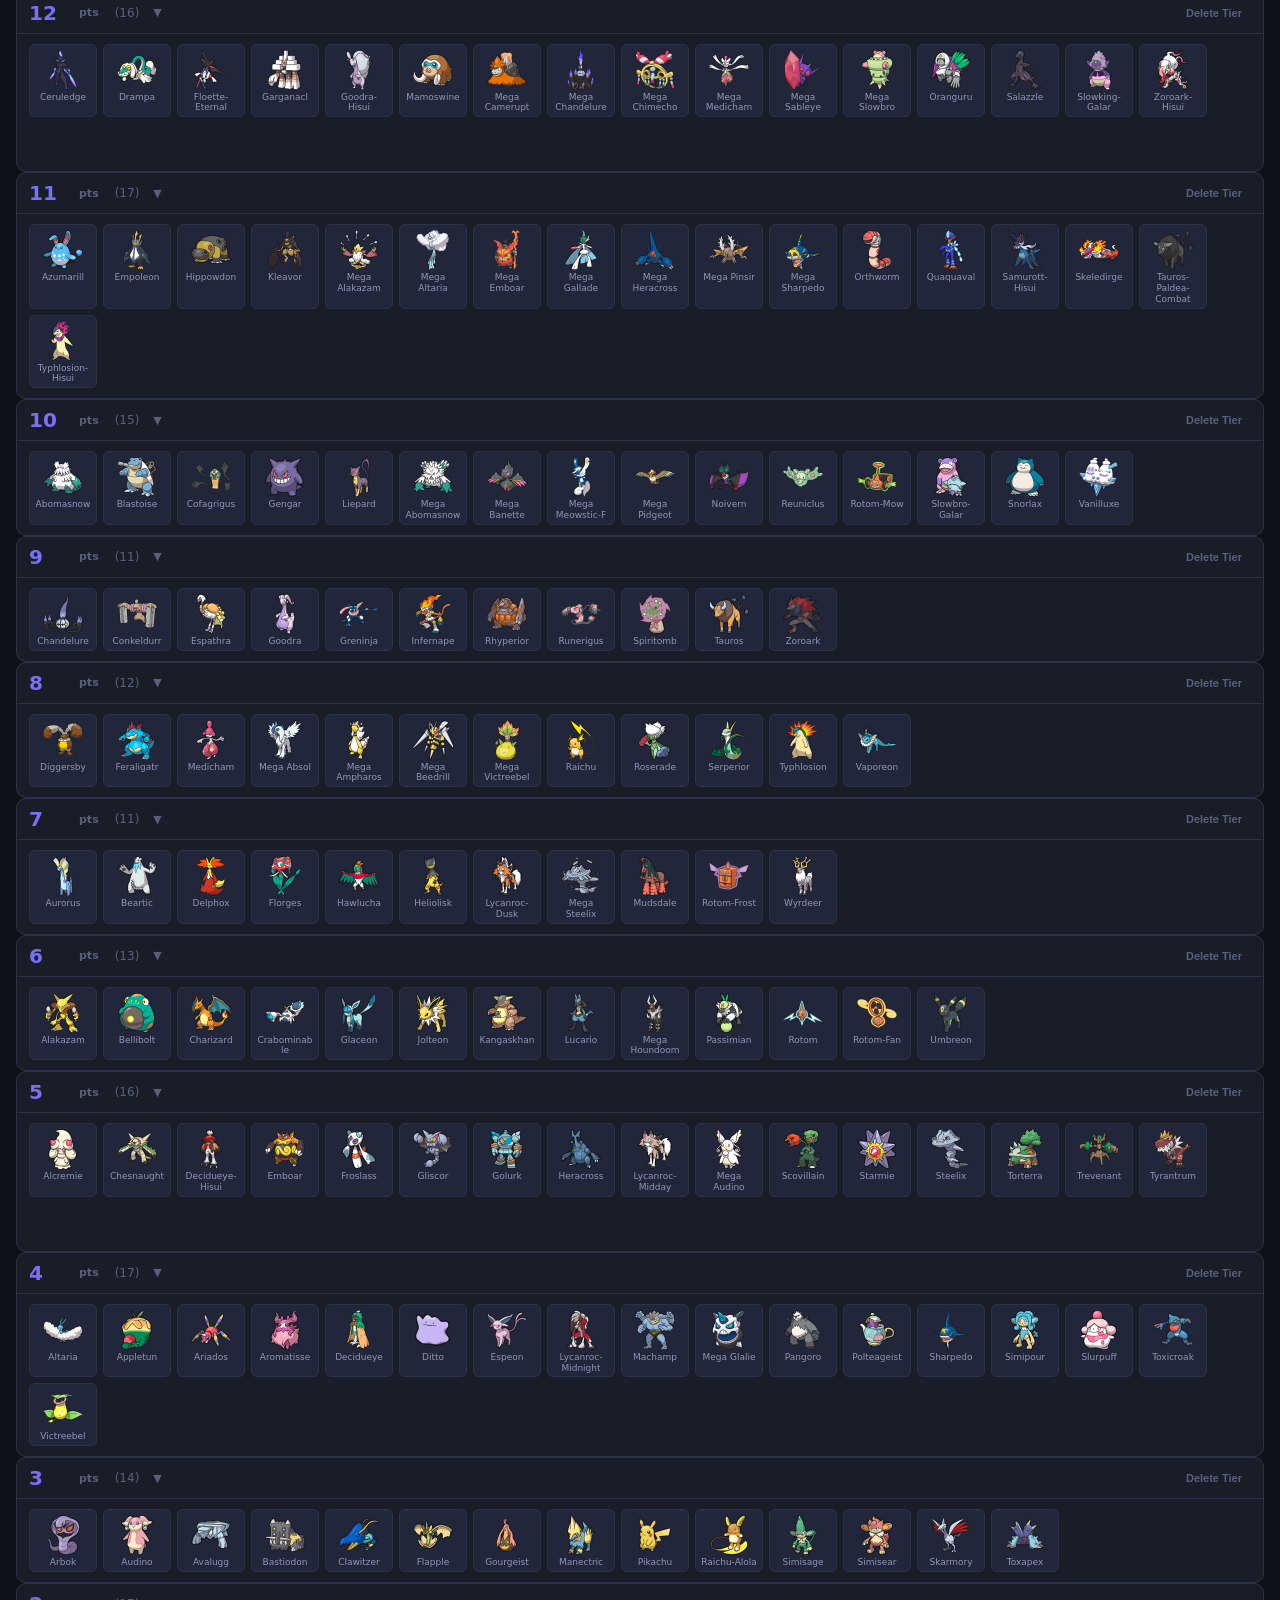
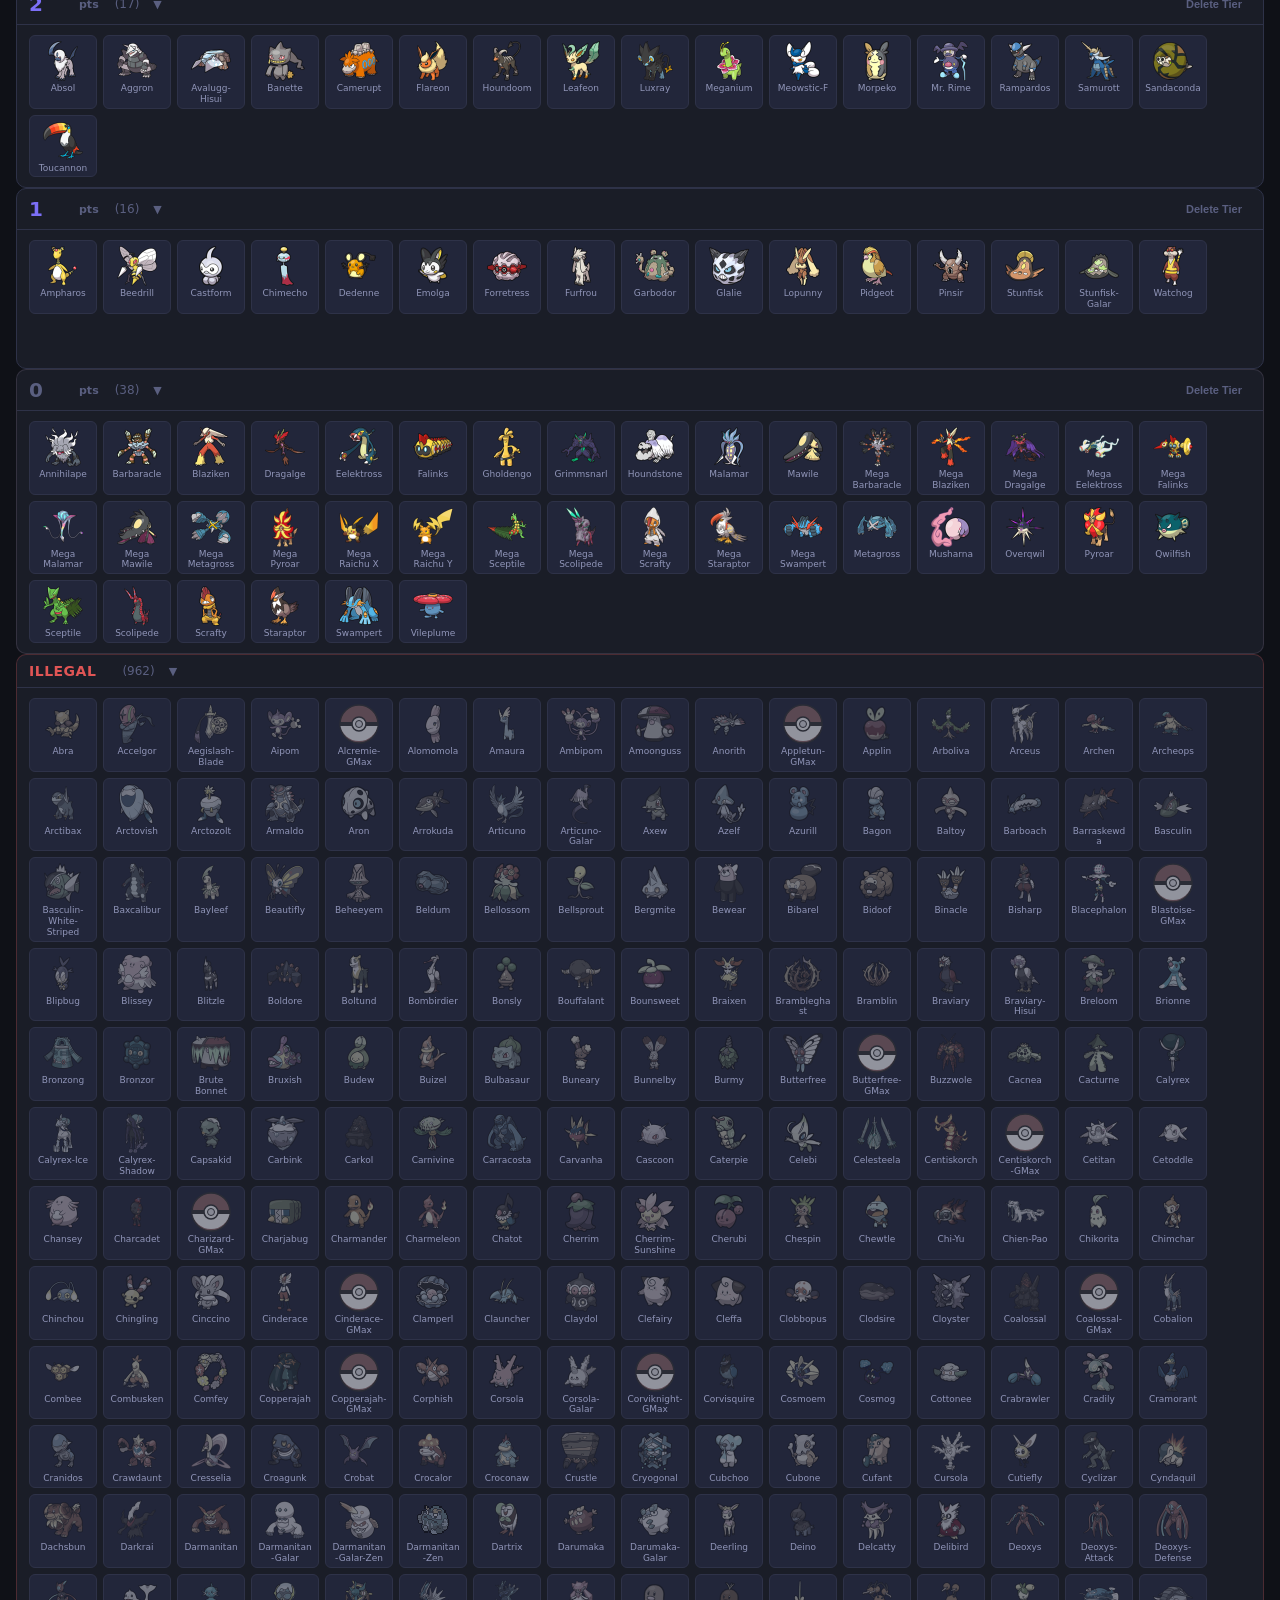
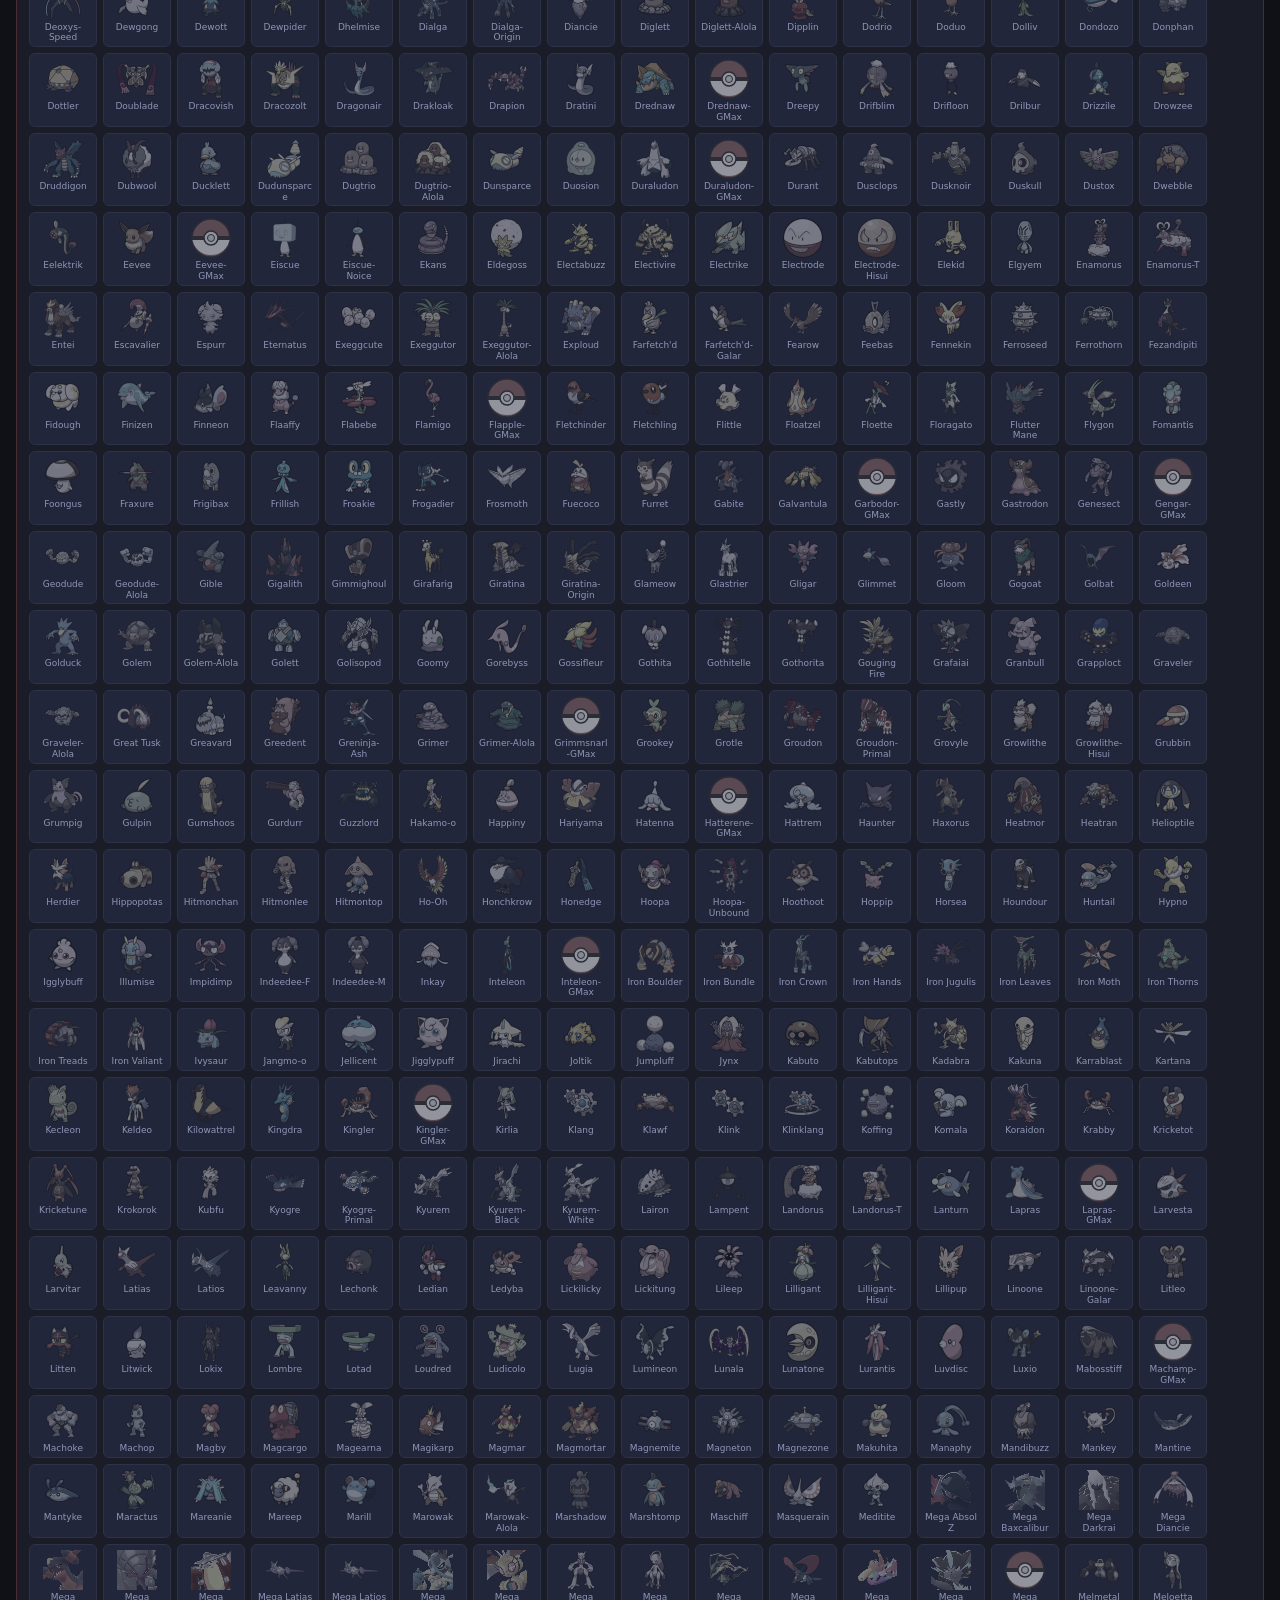
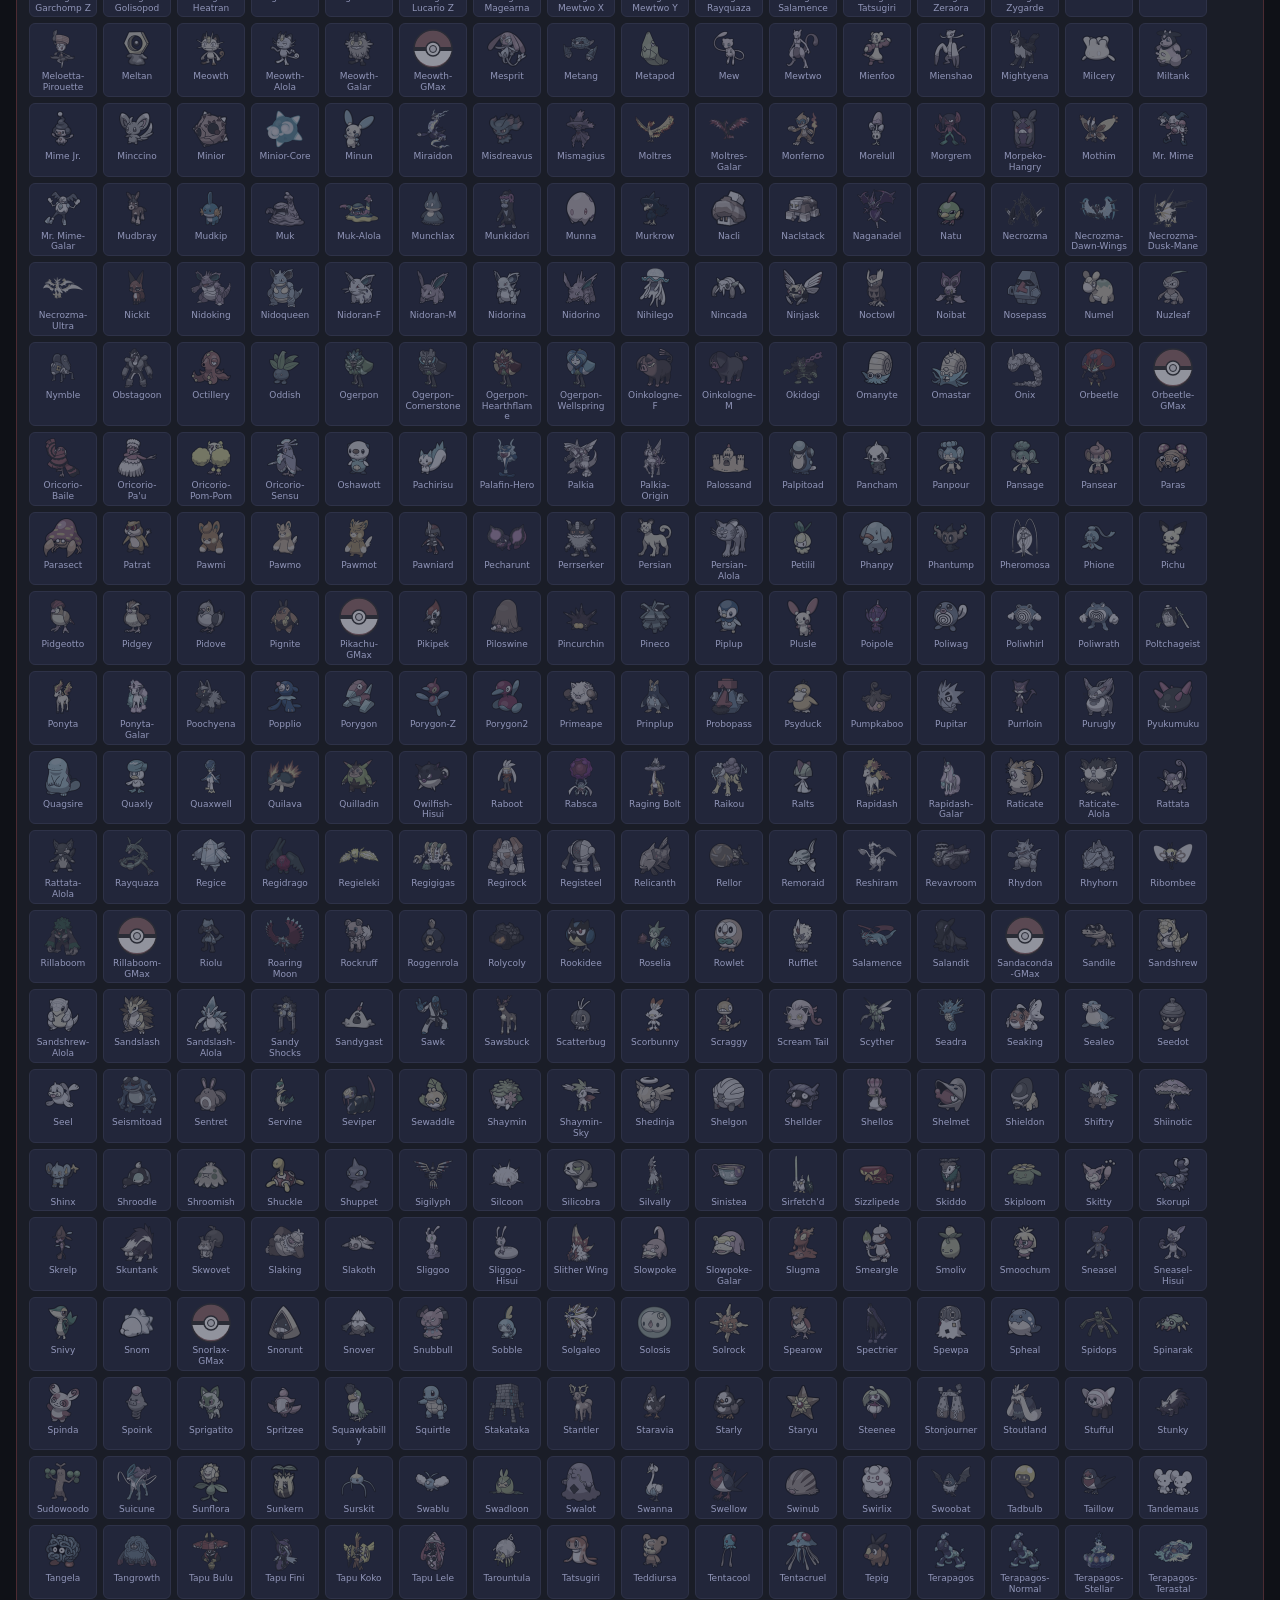
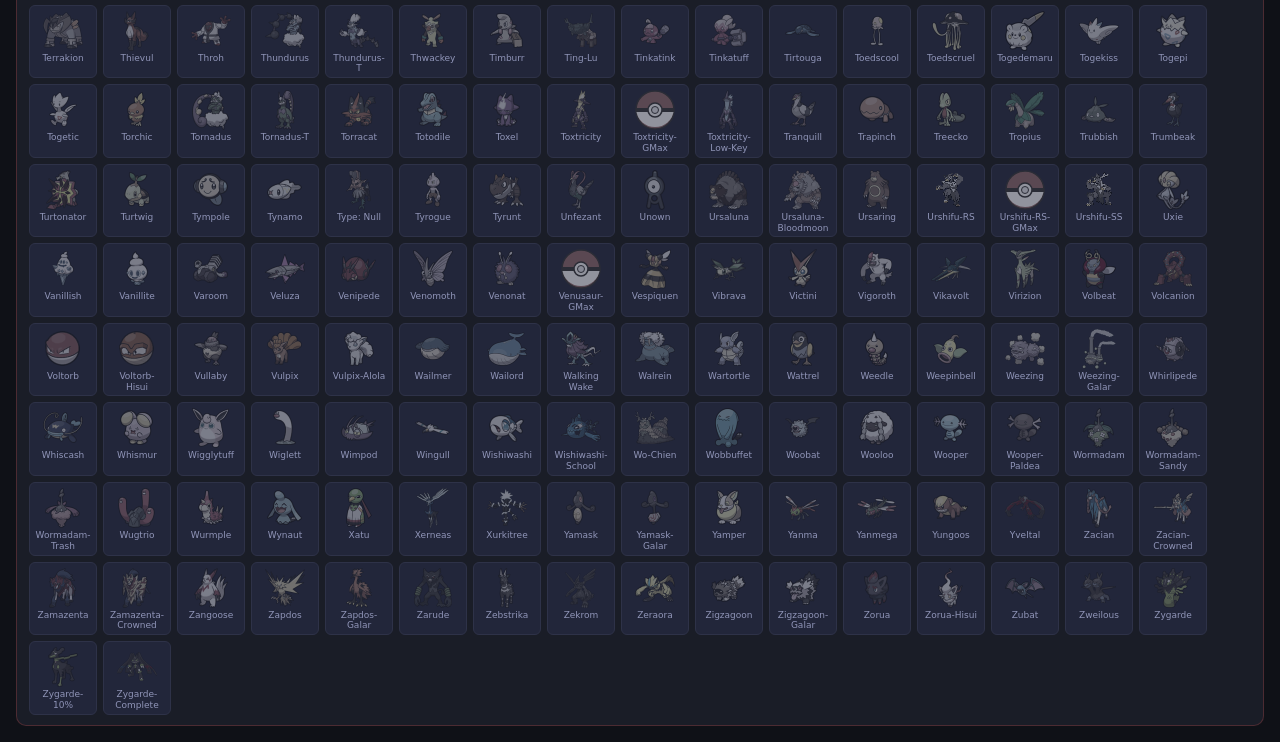
==== commit 00a1a6c3: "Add files via upload" ====
--- a/tier_editor.html
+++ b/tier_editor.html
@@ -154,7 +154,7 @@
   box-shadow: 0 0 0 1px rgba(224,85,85,0.35);
 }
 .pmon.delta-down .pmon-name { color: var(--red) !important; }
-/* Pinned / double-click — takes priority over delta */
+/* Pinned / double-click - takes priority over delta */
 .pmon.pinned {
   border-color: rgba(240,192,96,0.7) !important;
   background: rgba(240,192,96,0.1) !important;
@@ -257,13 +257,13 @@
     <div class="modal-title">Bulk Add Pokémon</div>
     <div class="modal-sub">
       Accepts two formats, one per line:<br>
-      • <code>Pokémon Name</code> or <code>Pokémon Name 10</code> — name with optional inline point value<br>
-      • <code>#,Pokémon,Points</code> — CSV export format (paste a full export directly)<br>
+      • <code>Pokémon Name</code> or <code>Pokémon Name 10</code> - name with optional inline point value<br>
+      • <code>#,Pokémon,Points</code> - CSV export format (paste a full export directly)<br>
       Lines without an inline value use the default points field. <code>N/A</code> is treated as Illegal.
       Missing tiers are created automatically.
     </div>
     <textarea class="modal-textarea" id="bulk-textarea"
-      placeholder="Garchomp&#10;Dragapult 15&#10;Flutter Mane 20&#10;&#10;— or paste CSV rows —&#10;&quot;150&quot;,&quot;Mewtwo&quot;,&quot;20&quot;"
+      placeholder="Garchomp&#10;Dragapult 15&#10;Flutter Mane 20&#10;&#10;- or paste CSV rows -&#10;&quot;150&quot;,&quot;Mewtwo&quot;,&quot;20&quot;"
       spellcheck="false"></textarea>
     <div class="modal-field-row">
       <span class="modal-field-label">Default points:</span>
@@ -306,7 +306,7 @@
 <div class="modal-overlay hidden" id="makedefault-modal" onclick="if(event.target===this)closeMakeDefaultModal()">
   <div class="modal-box" onclick="event.stopPropagation()" style="max-width:420px">
     <div class="modal-title">Make Current Tiers Default?</div>
-    <div class="confirm-msg">The current tier assignments will be saved as the new baseline for this session. "Reset to Default" will restore to this state going forward. (This does not modify <strong>pokemon.json</strong> — use Export CSV + <strong>update_pokemon.py</strong> for that.)</div>
+    <div class="confirm-msg">The current tier assignments will be saved as the new baseline for this session. "Reset to Default" will restore to this state going forward. (This does not modify <strong>pokemon.json</strong> - use Export CSV + <strong>update_pokemon.py</strong> for that.)</div>
     <div class="modal-btn-row">
       <button class="modal-btn" onclick="closeMakeDefaultModal()">Cancel</button>
       <button class="modal-btn primary" onclick="confirmMakeDefault()">Save as Default</button>
@@ -612,7 +612,7 @@
   allPokemon.forEach(p => { if (assignments[p.id] === key) assignments[p.id] = 0; });
   tiers = tiers.filter(t => t !== key);
   if (!tiers.includes(0)) { tiers.push(0); sortTiers(); }
-  showToast(`Tier ${key} deleted — Pokémon moved to 0.`, 'warn');
+  showToast(`Tier ${key} deleted - Pokémon moved to 0.`, 'warn');
   render();
 }
 
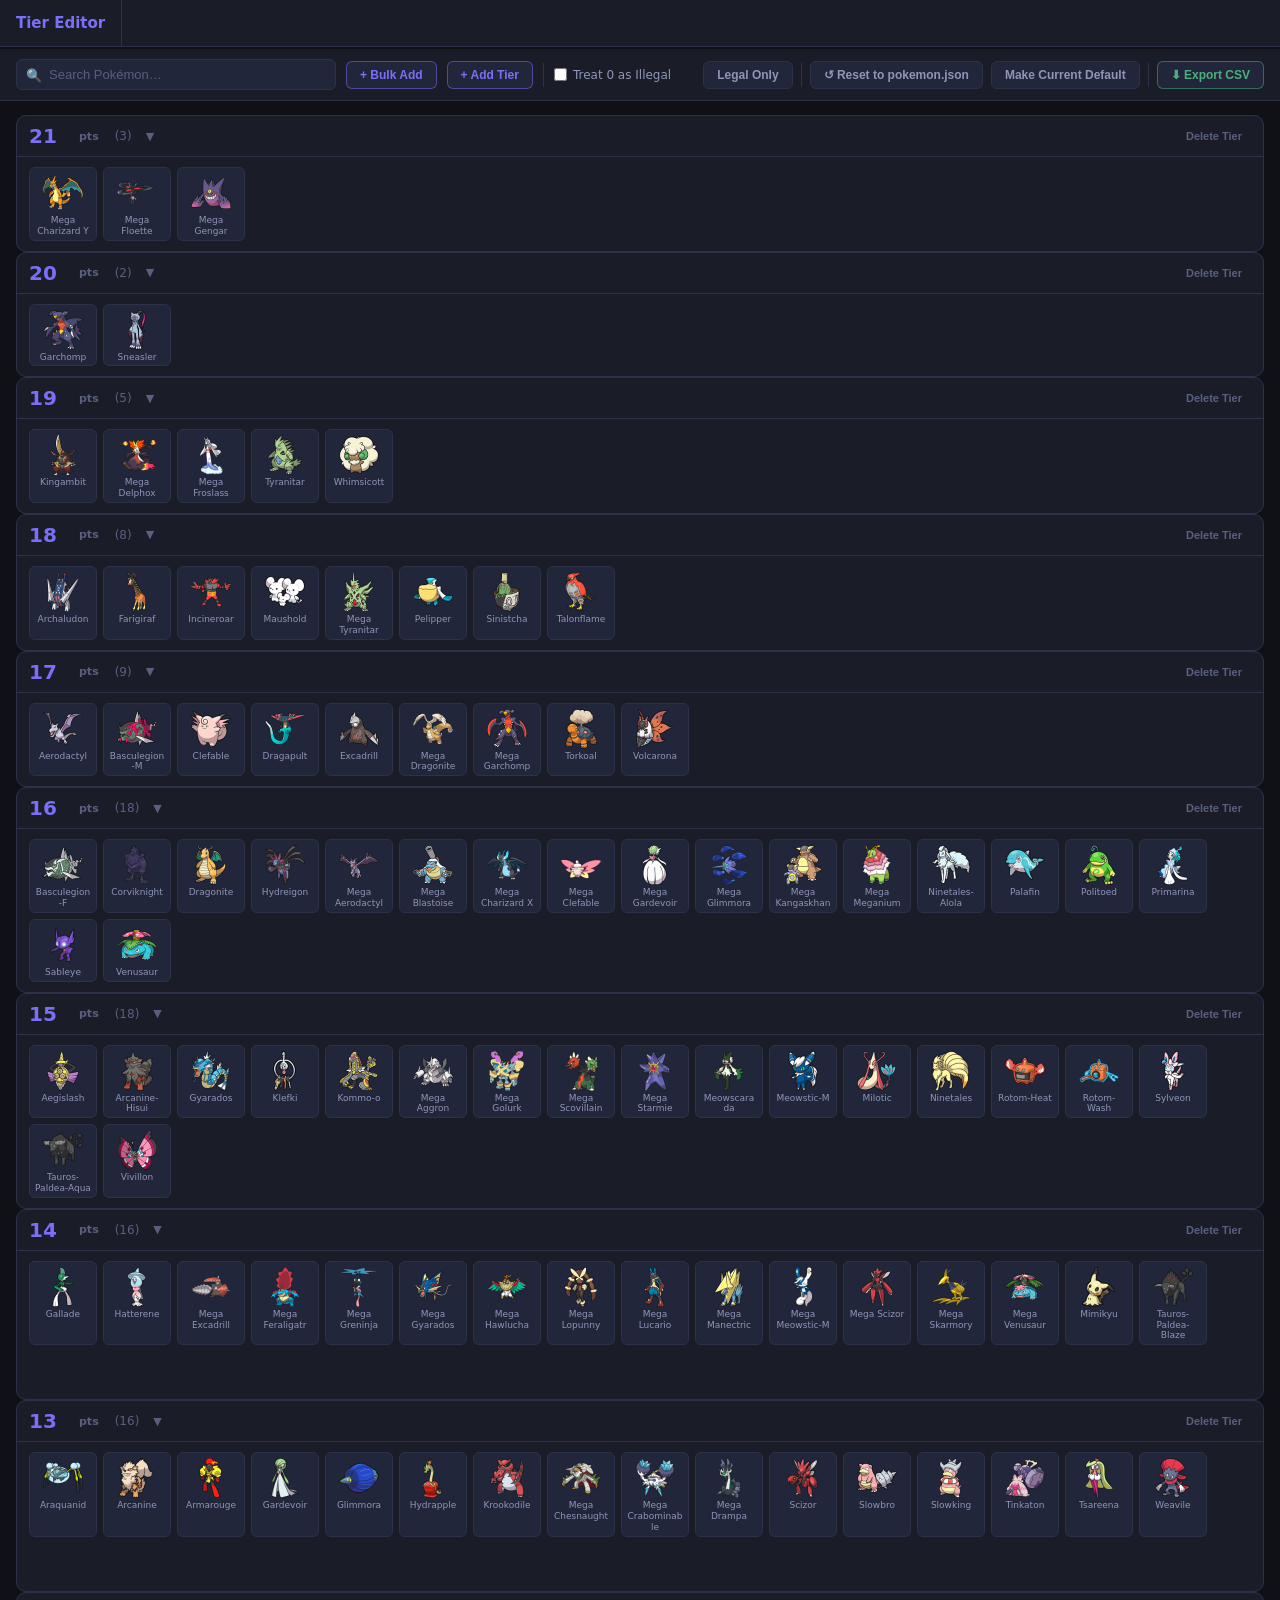
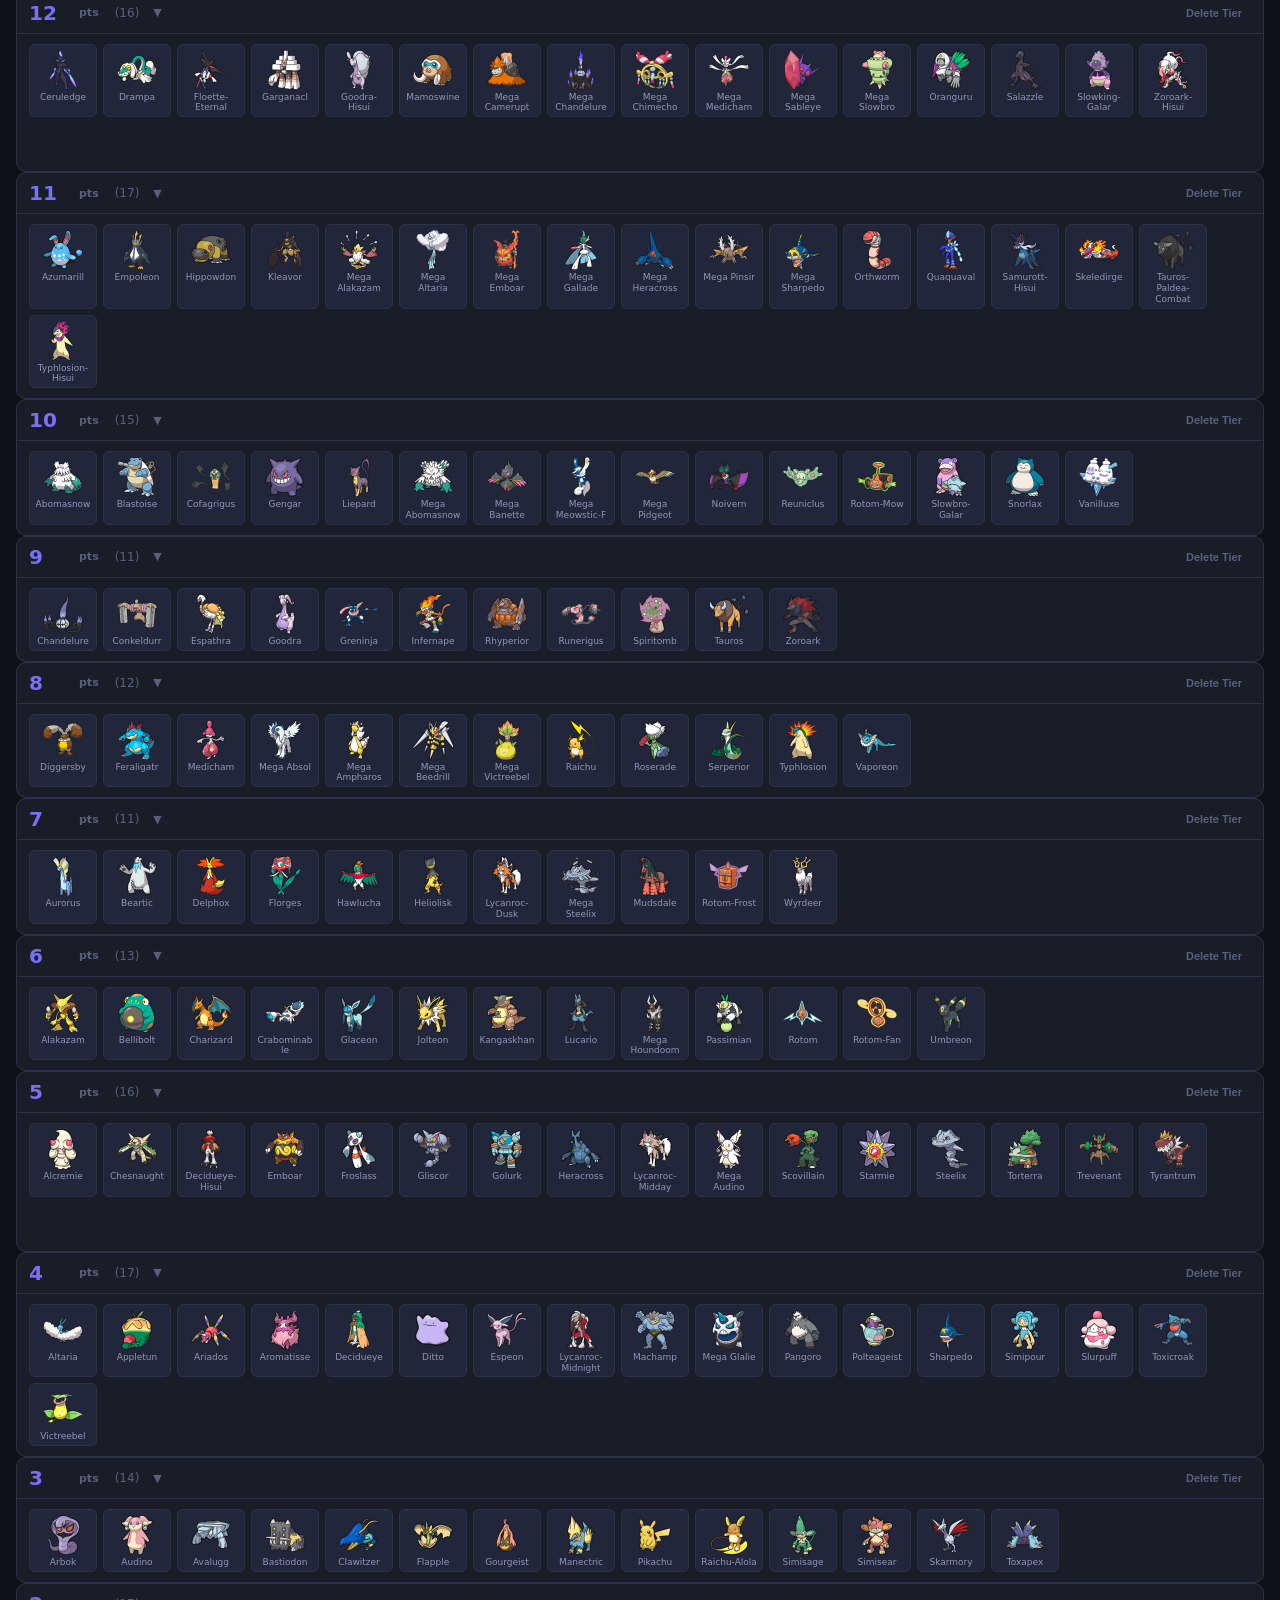
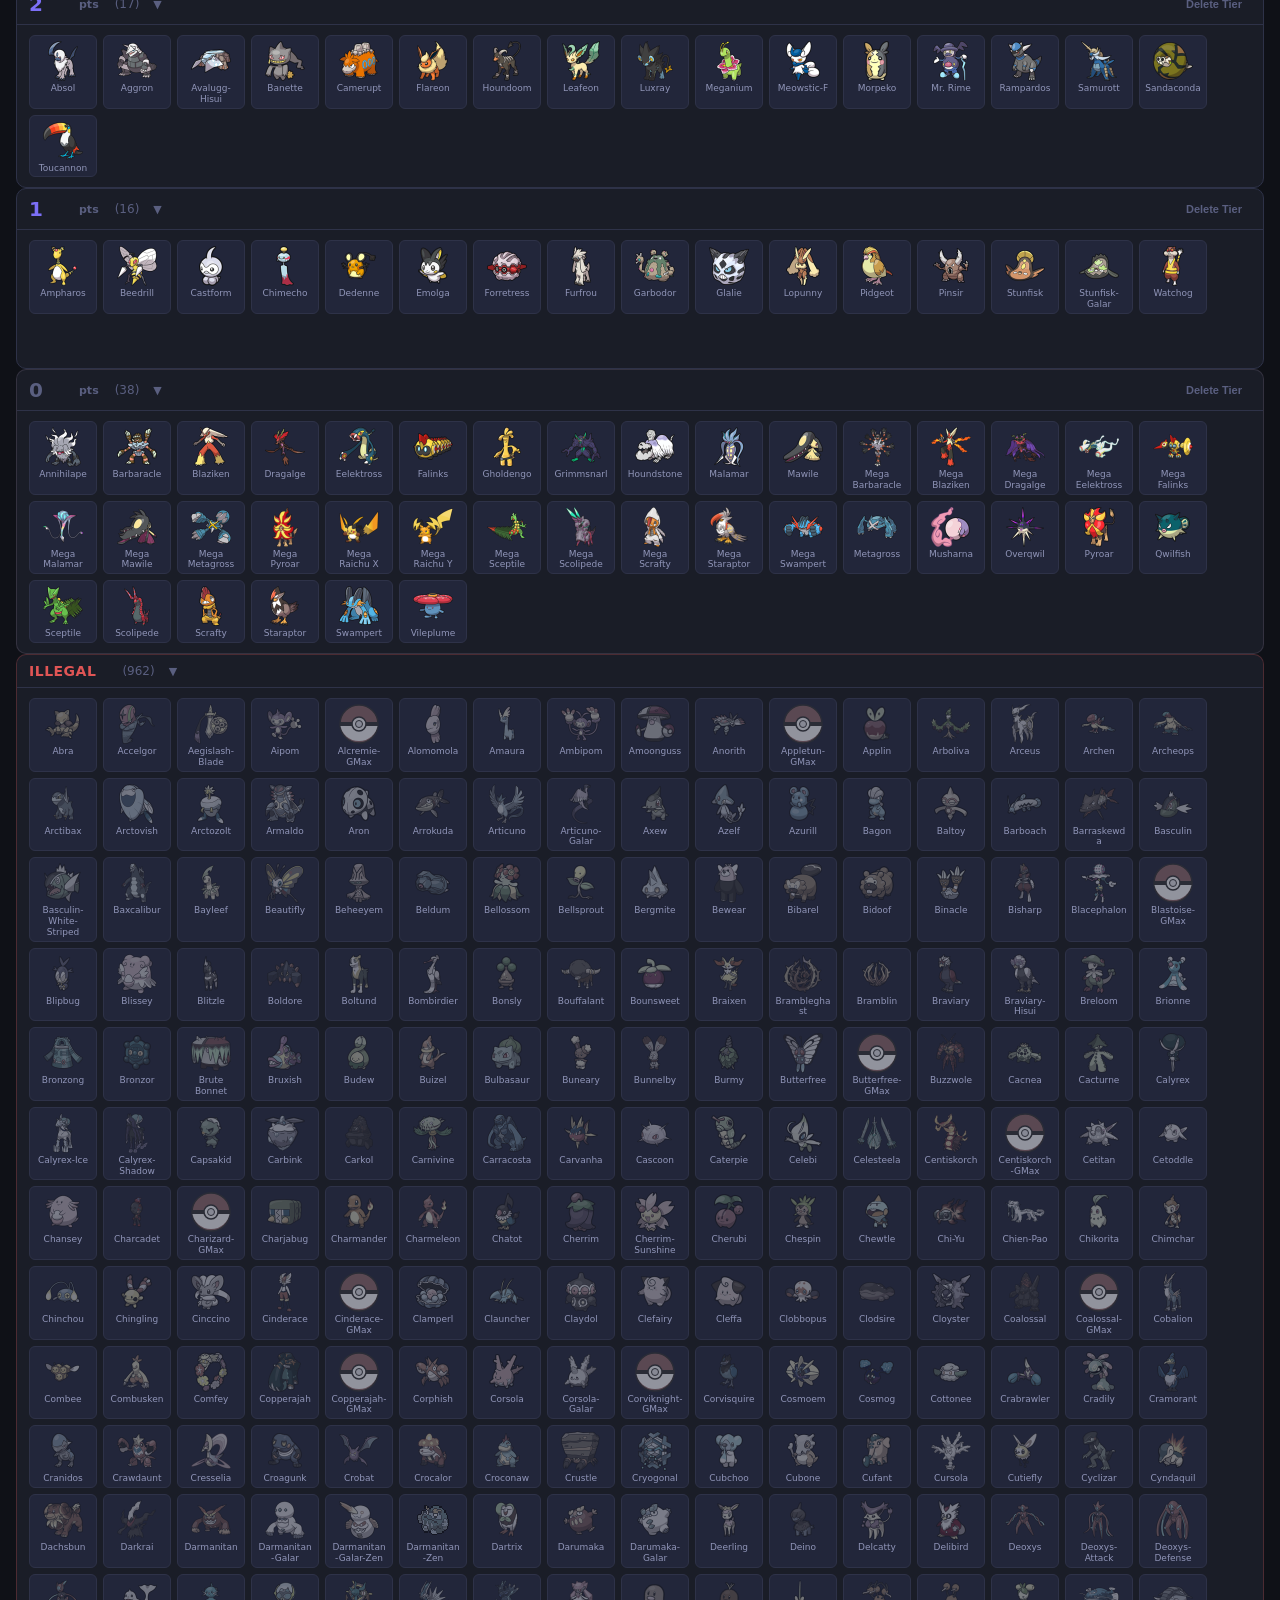
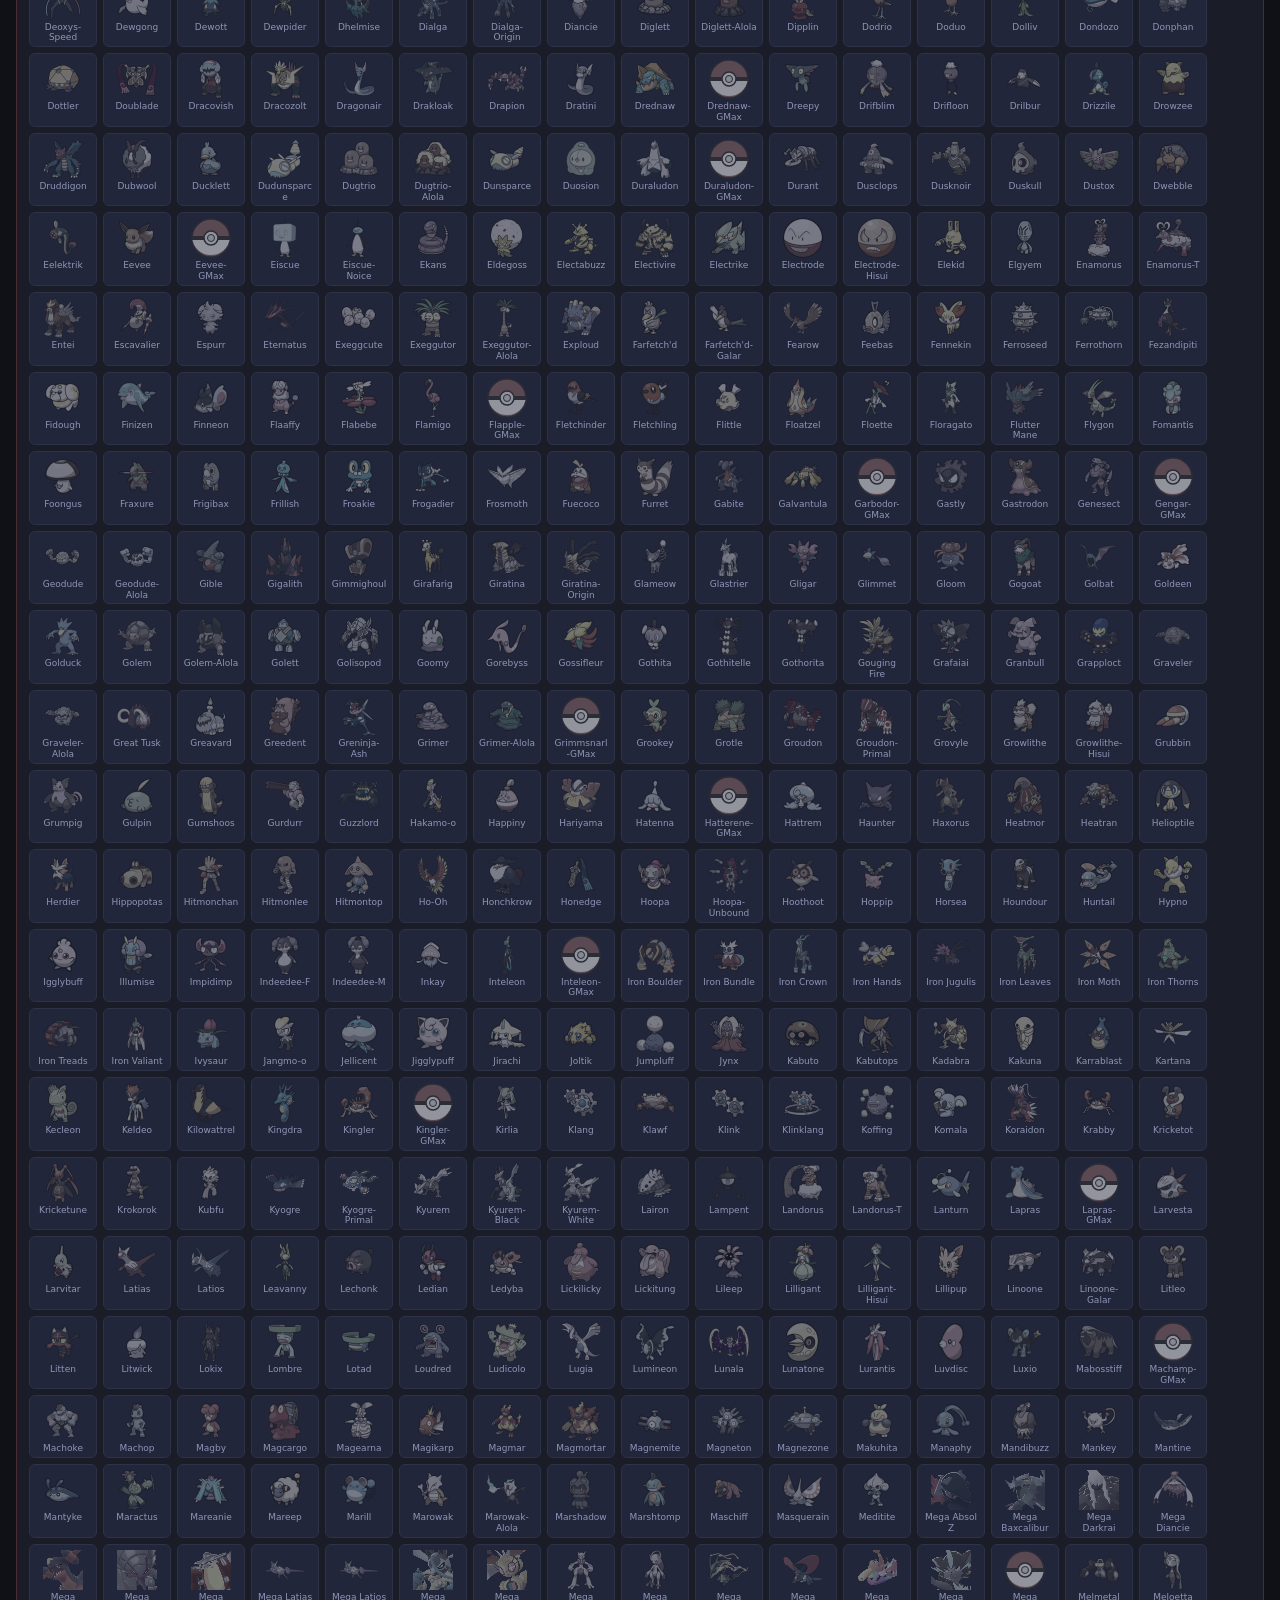
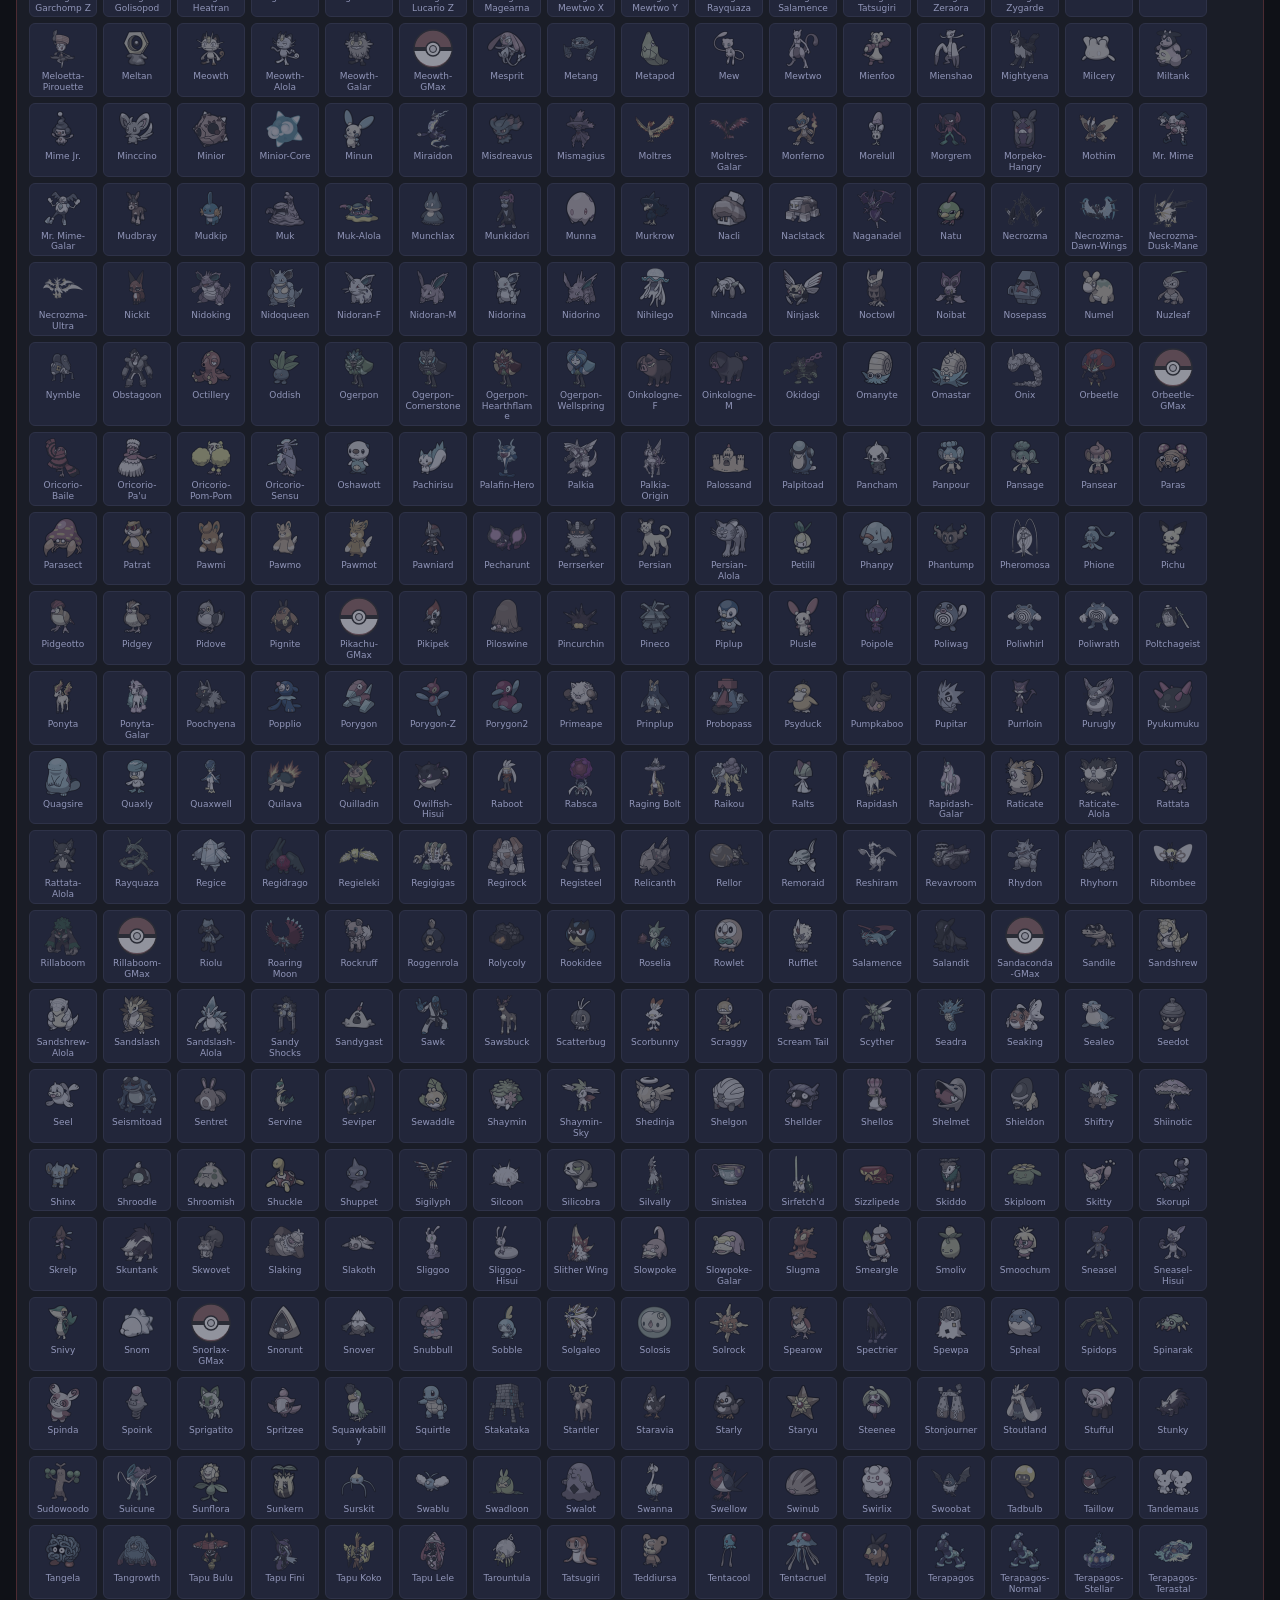
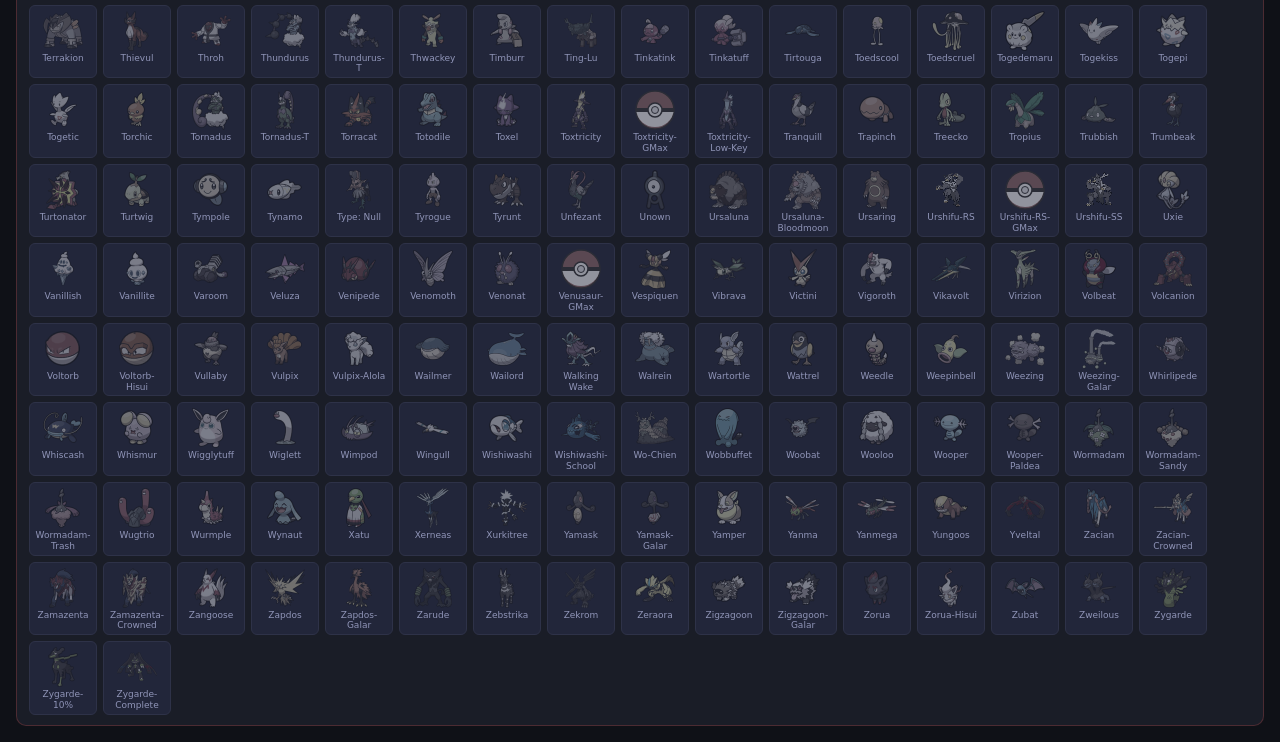
==== commit 2af4799a: "Add files via upload" ====
--- a/tier_editor.html
+++ b/tier_editor.html
@@ -227,8 +227,8 @@
     <button class="sc" id="search-clear" onclick="clearSearch()">✕</button>
   </div>
 
-  <button class="tbtn accent" onclick="openBulkModal()">＋ Bulk Add</button>
-  <button class="tbtn accent" onclick="openAddTierModal()">＋ Add Tier</button>
+  <button class="tbtn accent" onclick="openBulkModal()">+ Bulk Add</button>
+  <button class="tbtn accent" onclick="openAddTierModal()">+ Add Tier</button>
 
   <div class="toolbar-sep"></div>
 
@@ -240,8 +240,8 @@
   <div class="toolbar-right">
     <button class="tbtn" id="legal-only-btn" onclick="onToggleLegalOnly()">Legal Only</button>
     <div class="toolbar-sep"></div>
-    <button class="tbtn" onclick="openResetModal()">↺ Reset to Default</button>
-    <button class="tbtn" onclick="openMakeDefaultModal()">★ Make Current Default</button>
+    <button class="tbtn" onclick="openResetModal()">↺ Reset to pokemon.json</button>
+    <button class="tbtn" onclick="openMakeDefaultModal()">Make Current Default</button>
     <div class="toolbar-sep"></div>
     <button class="tbtn green-btn" onclick="exportCSV()">⬇ Export CSV</button>
   </div>
